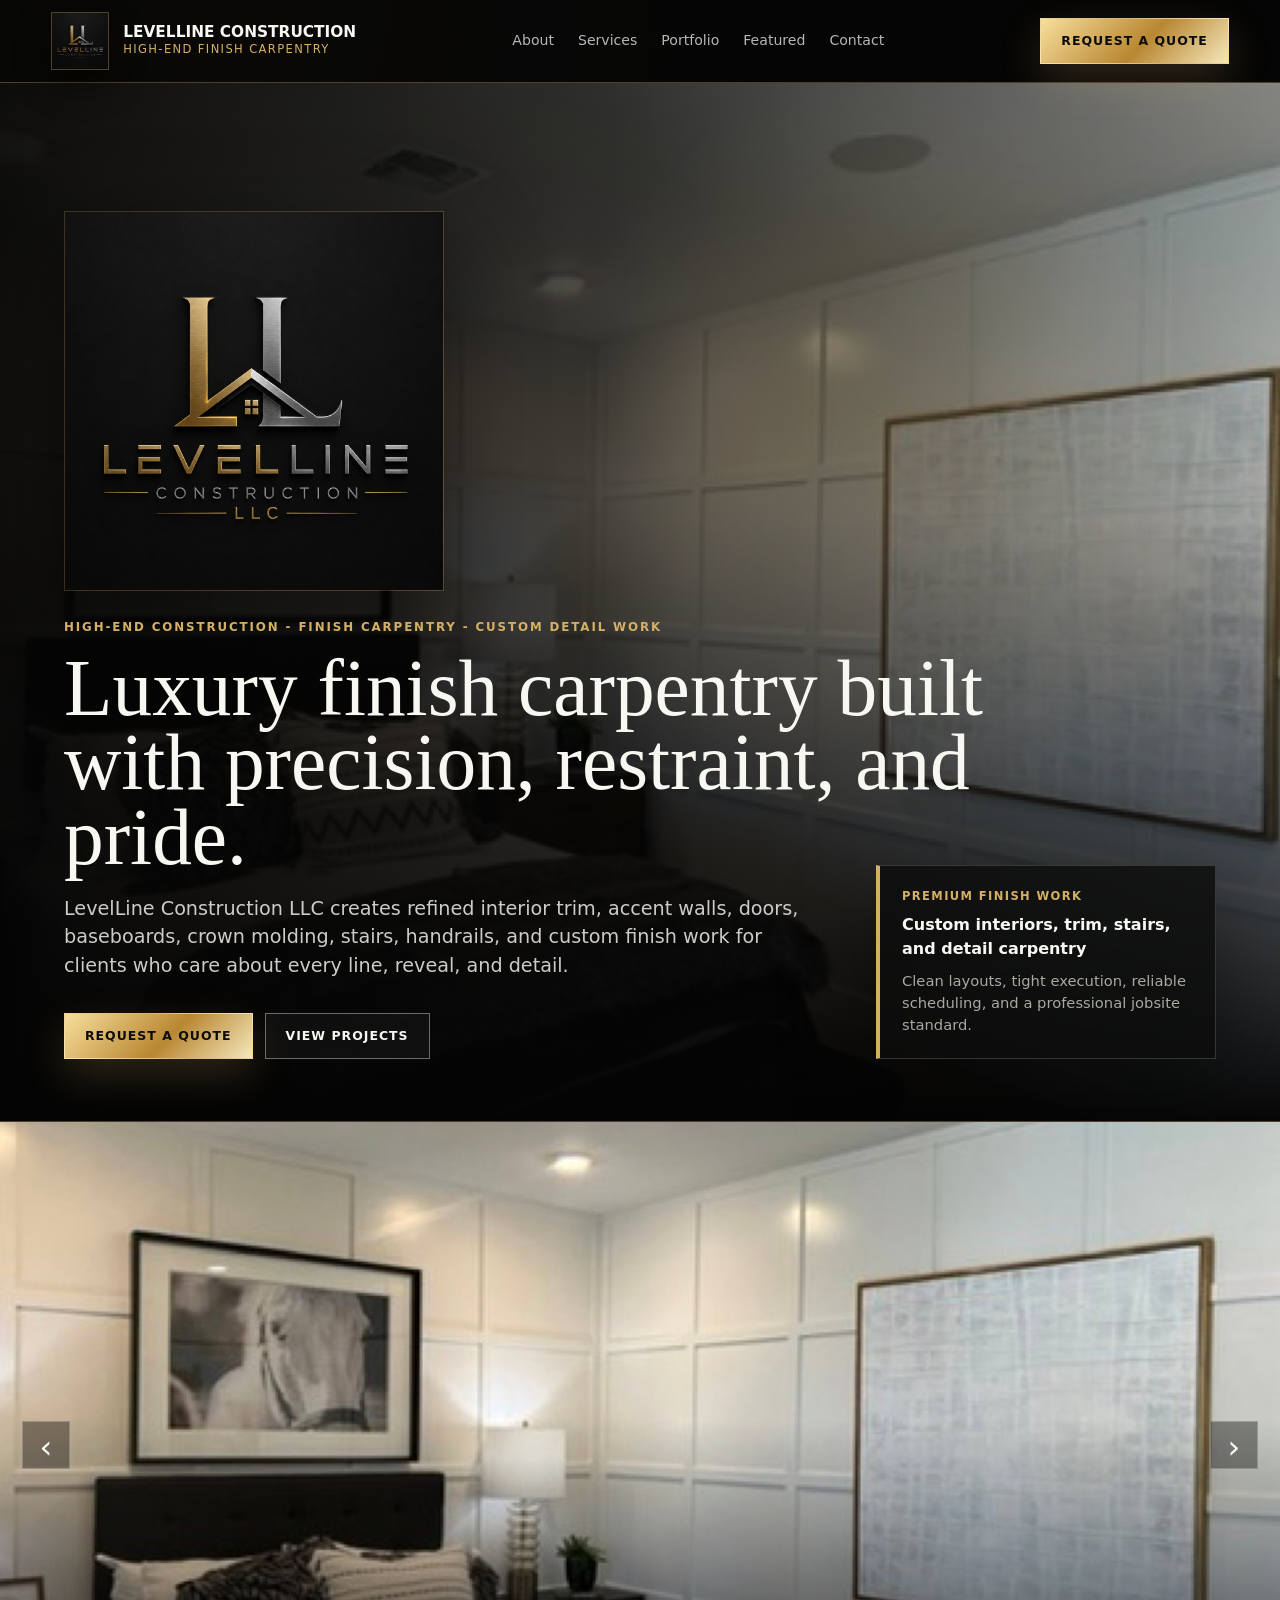
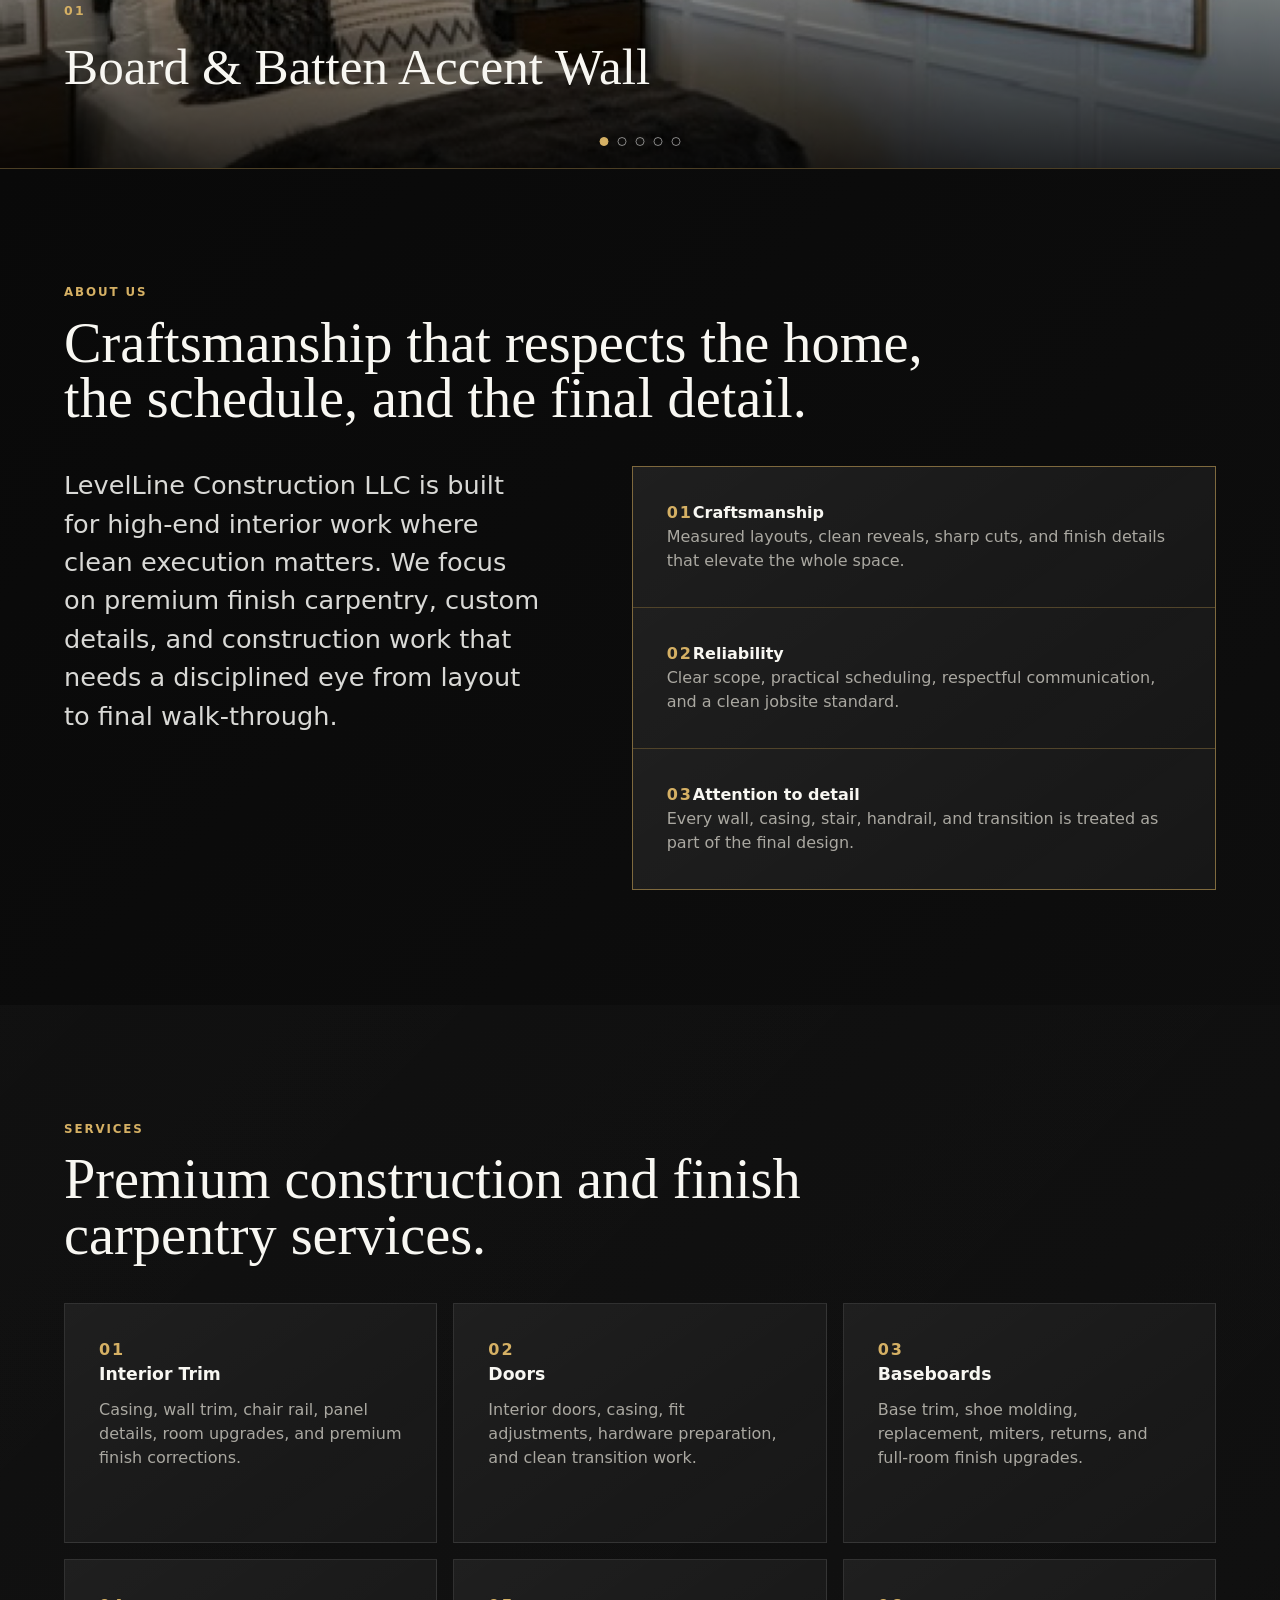
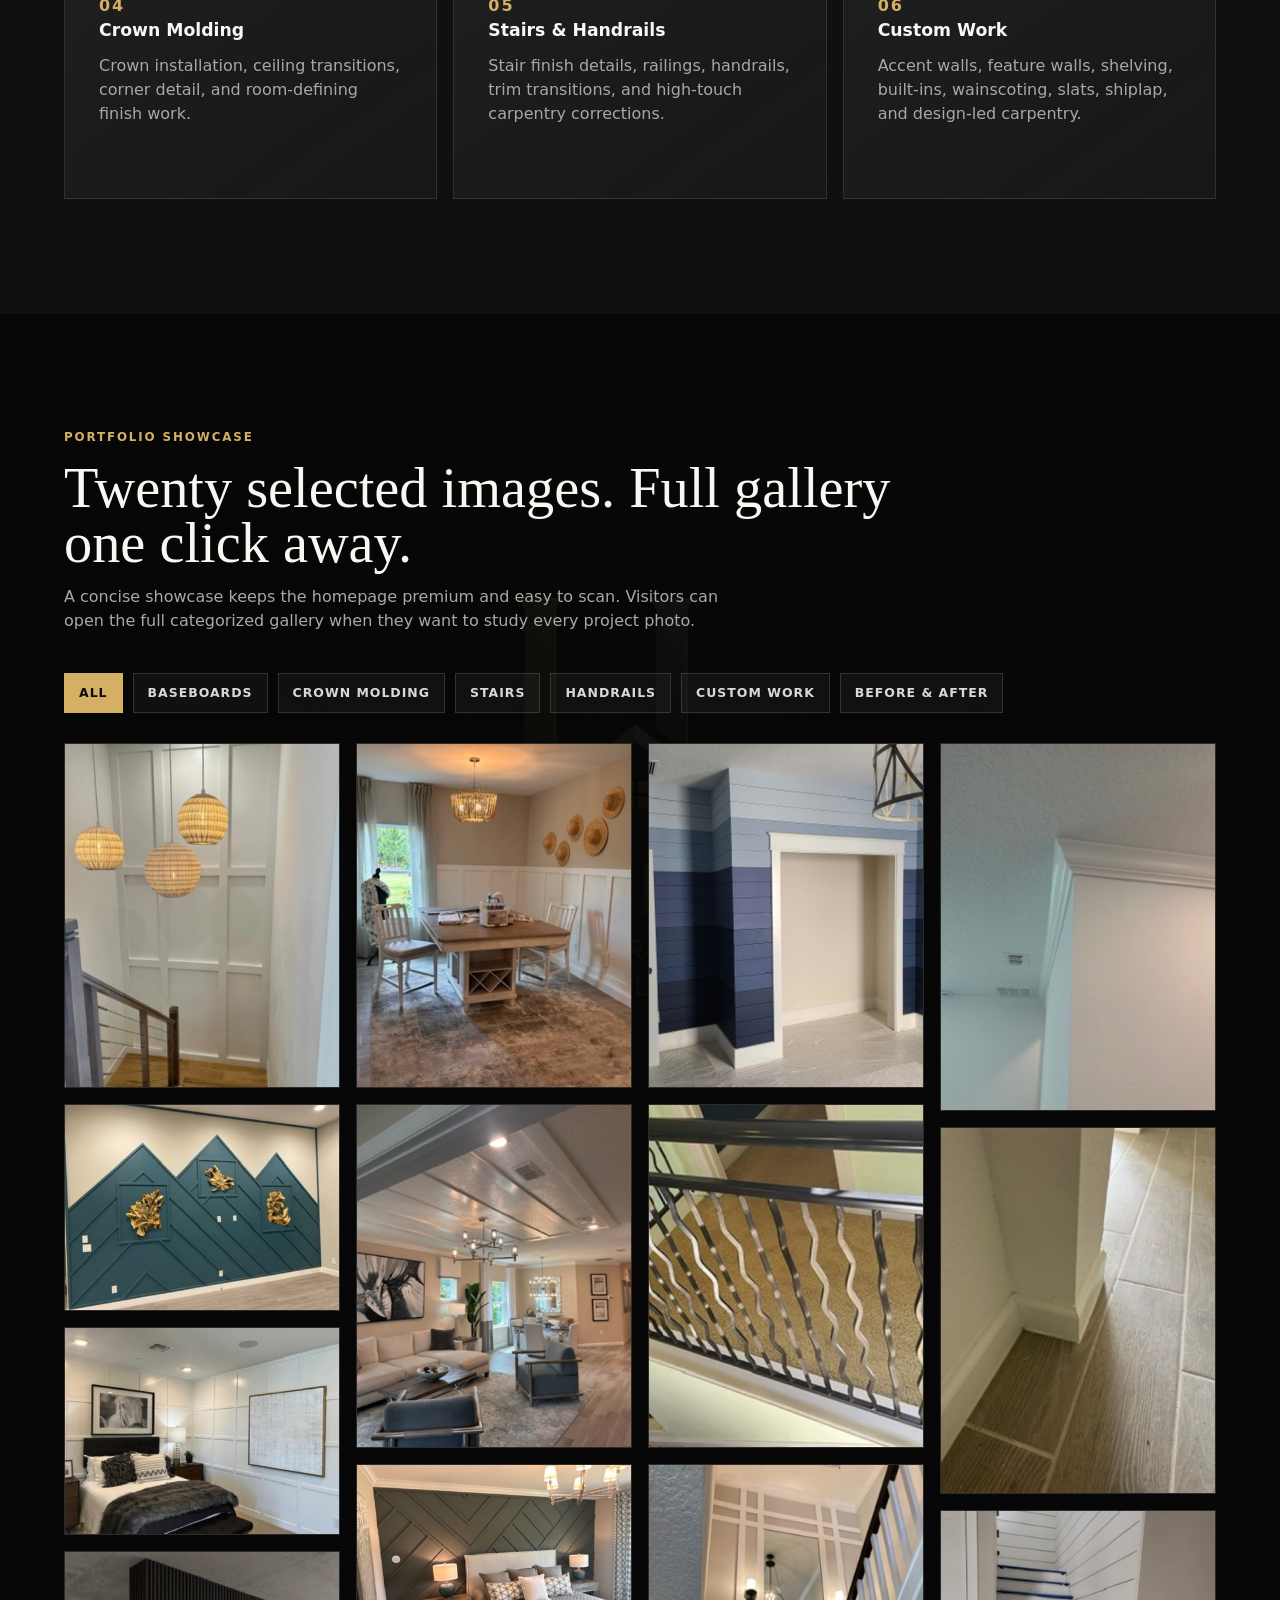
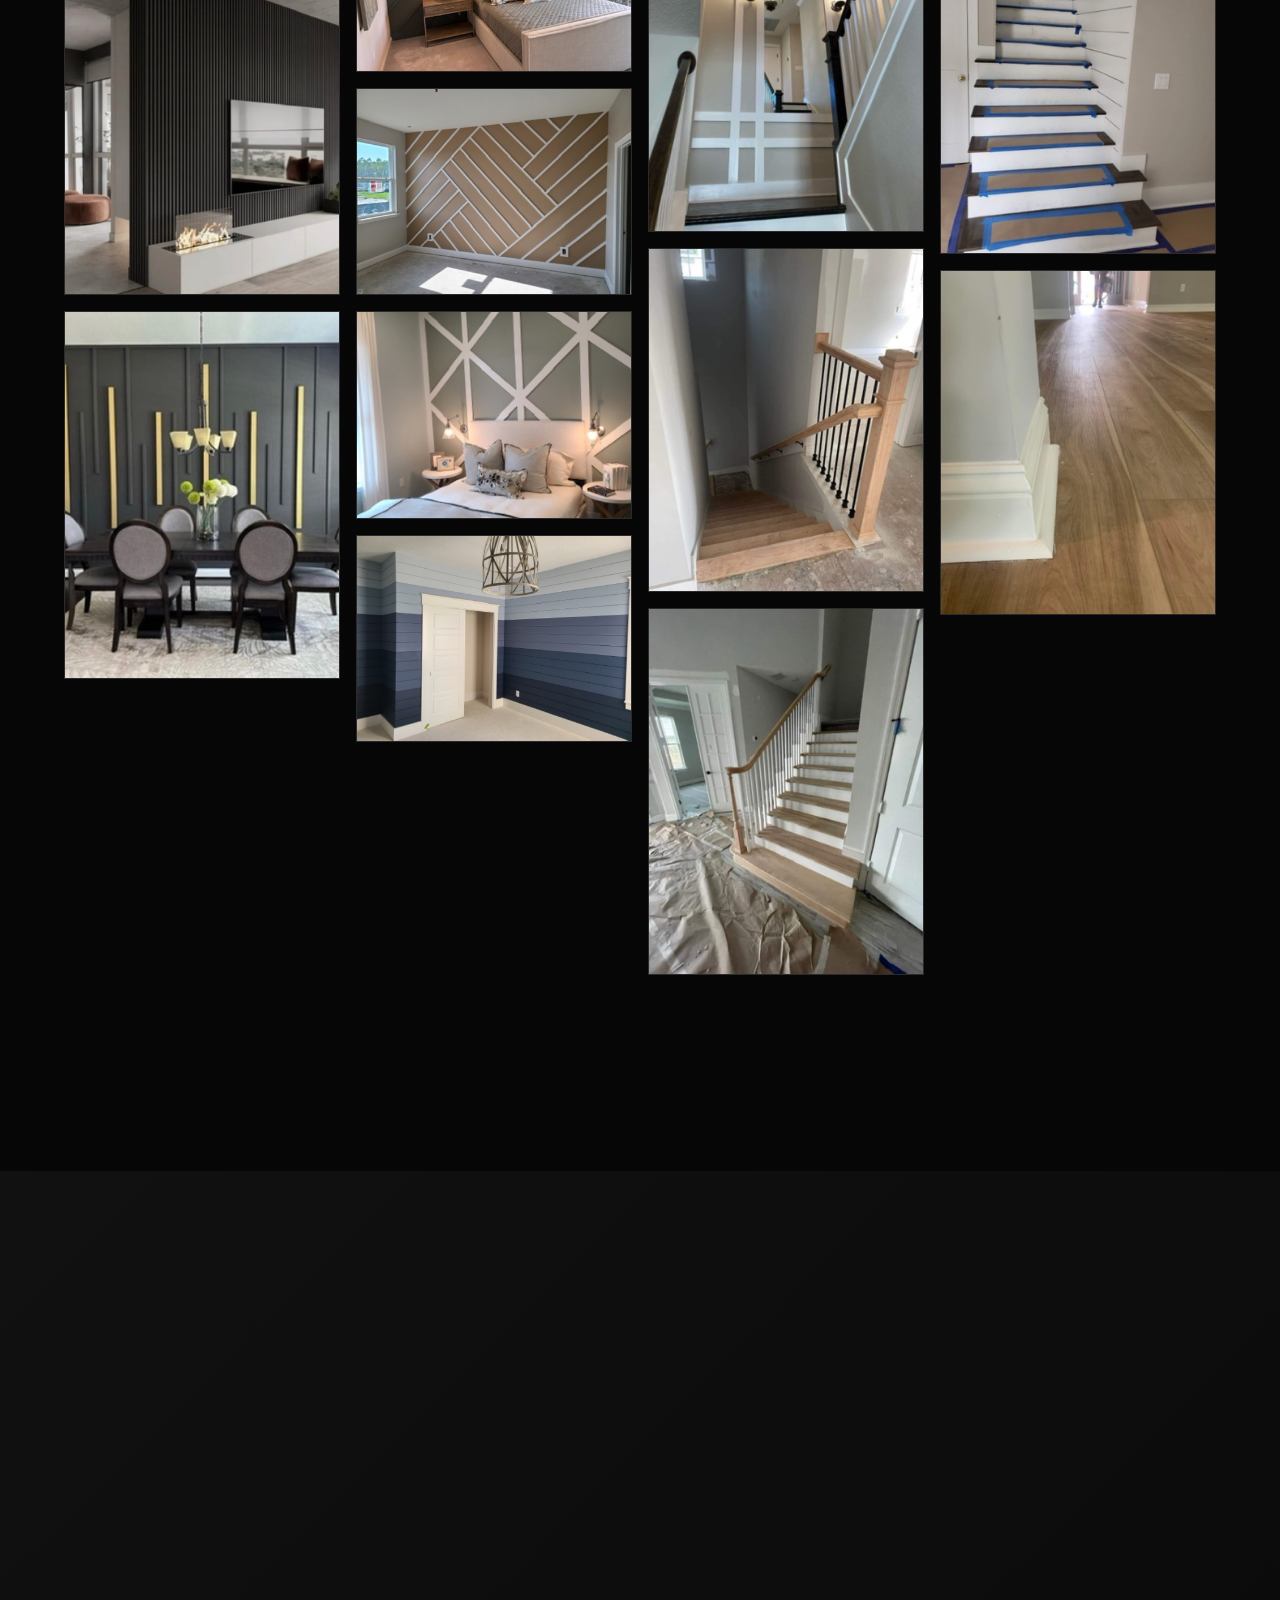
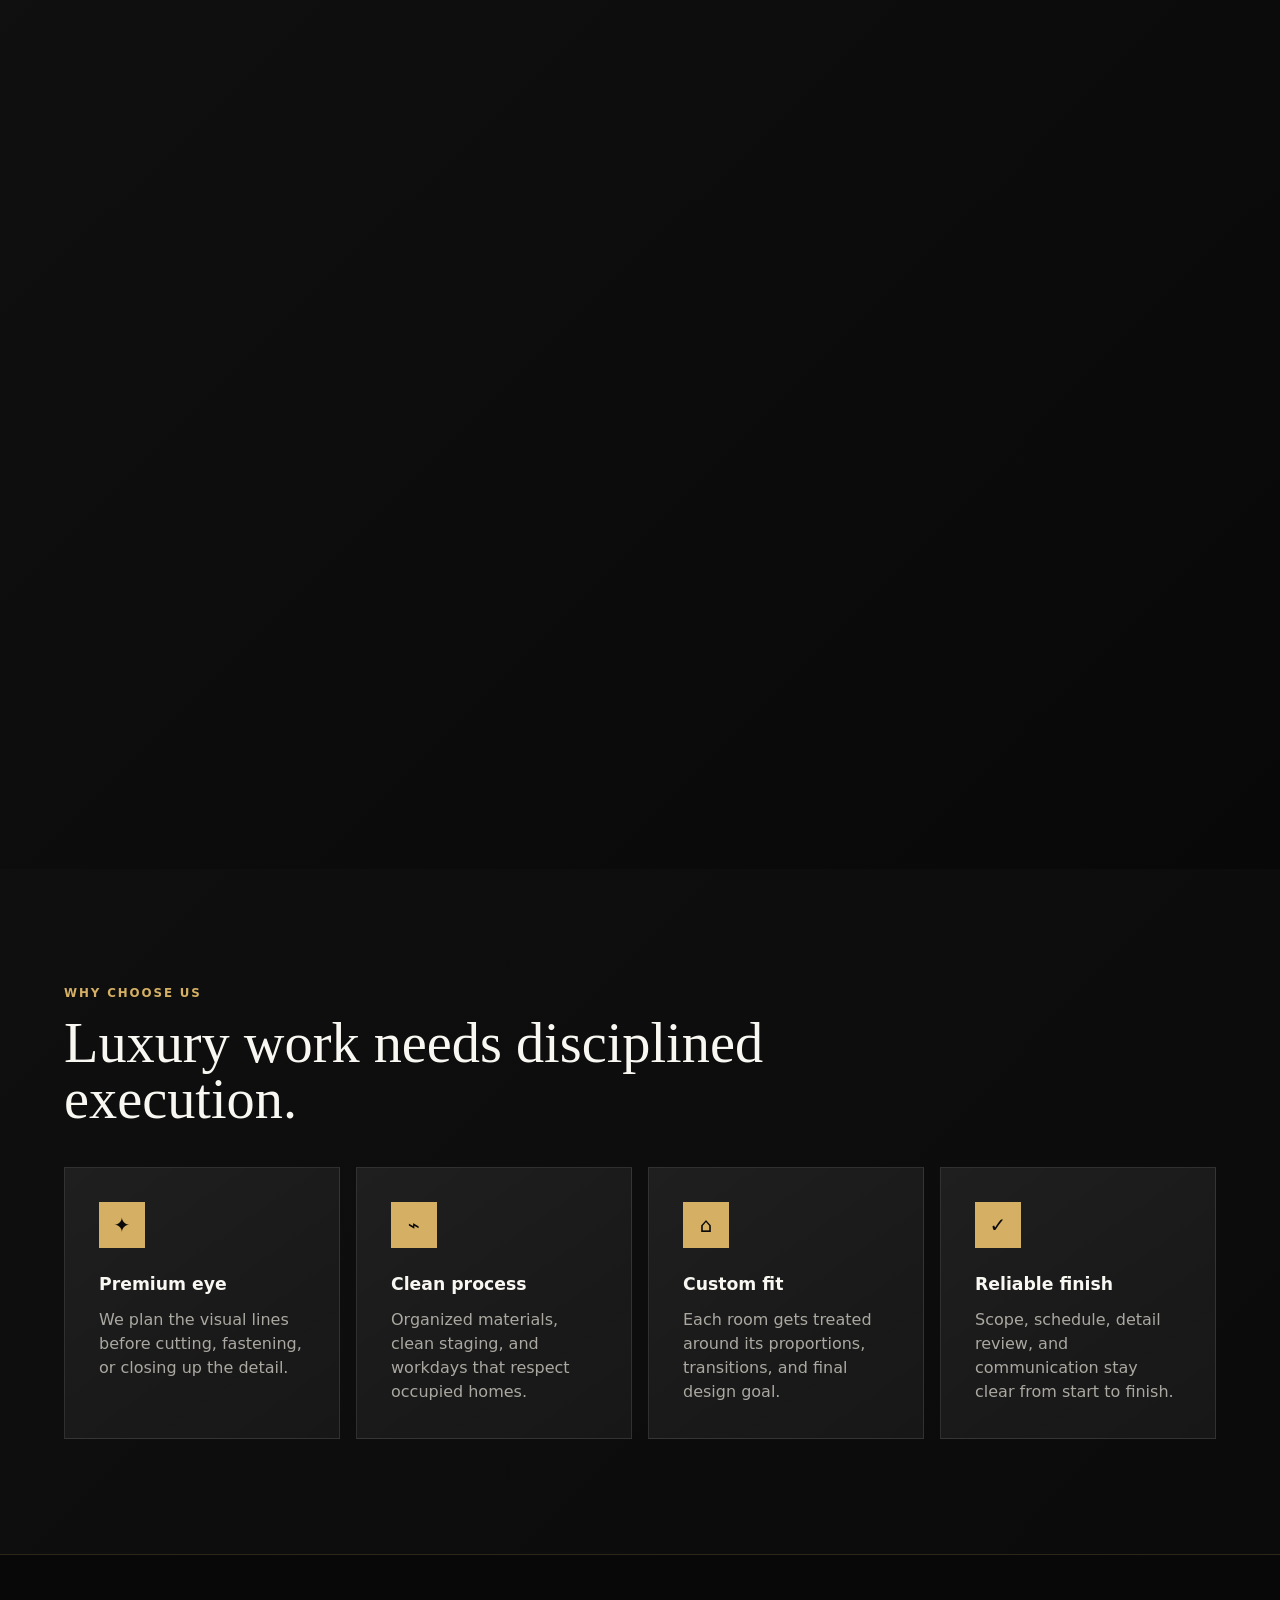
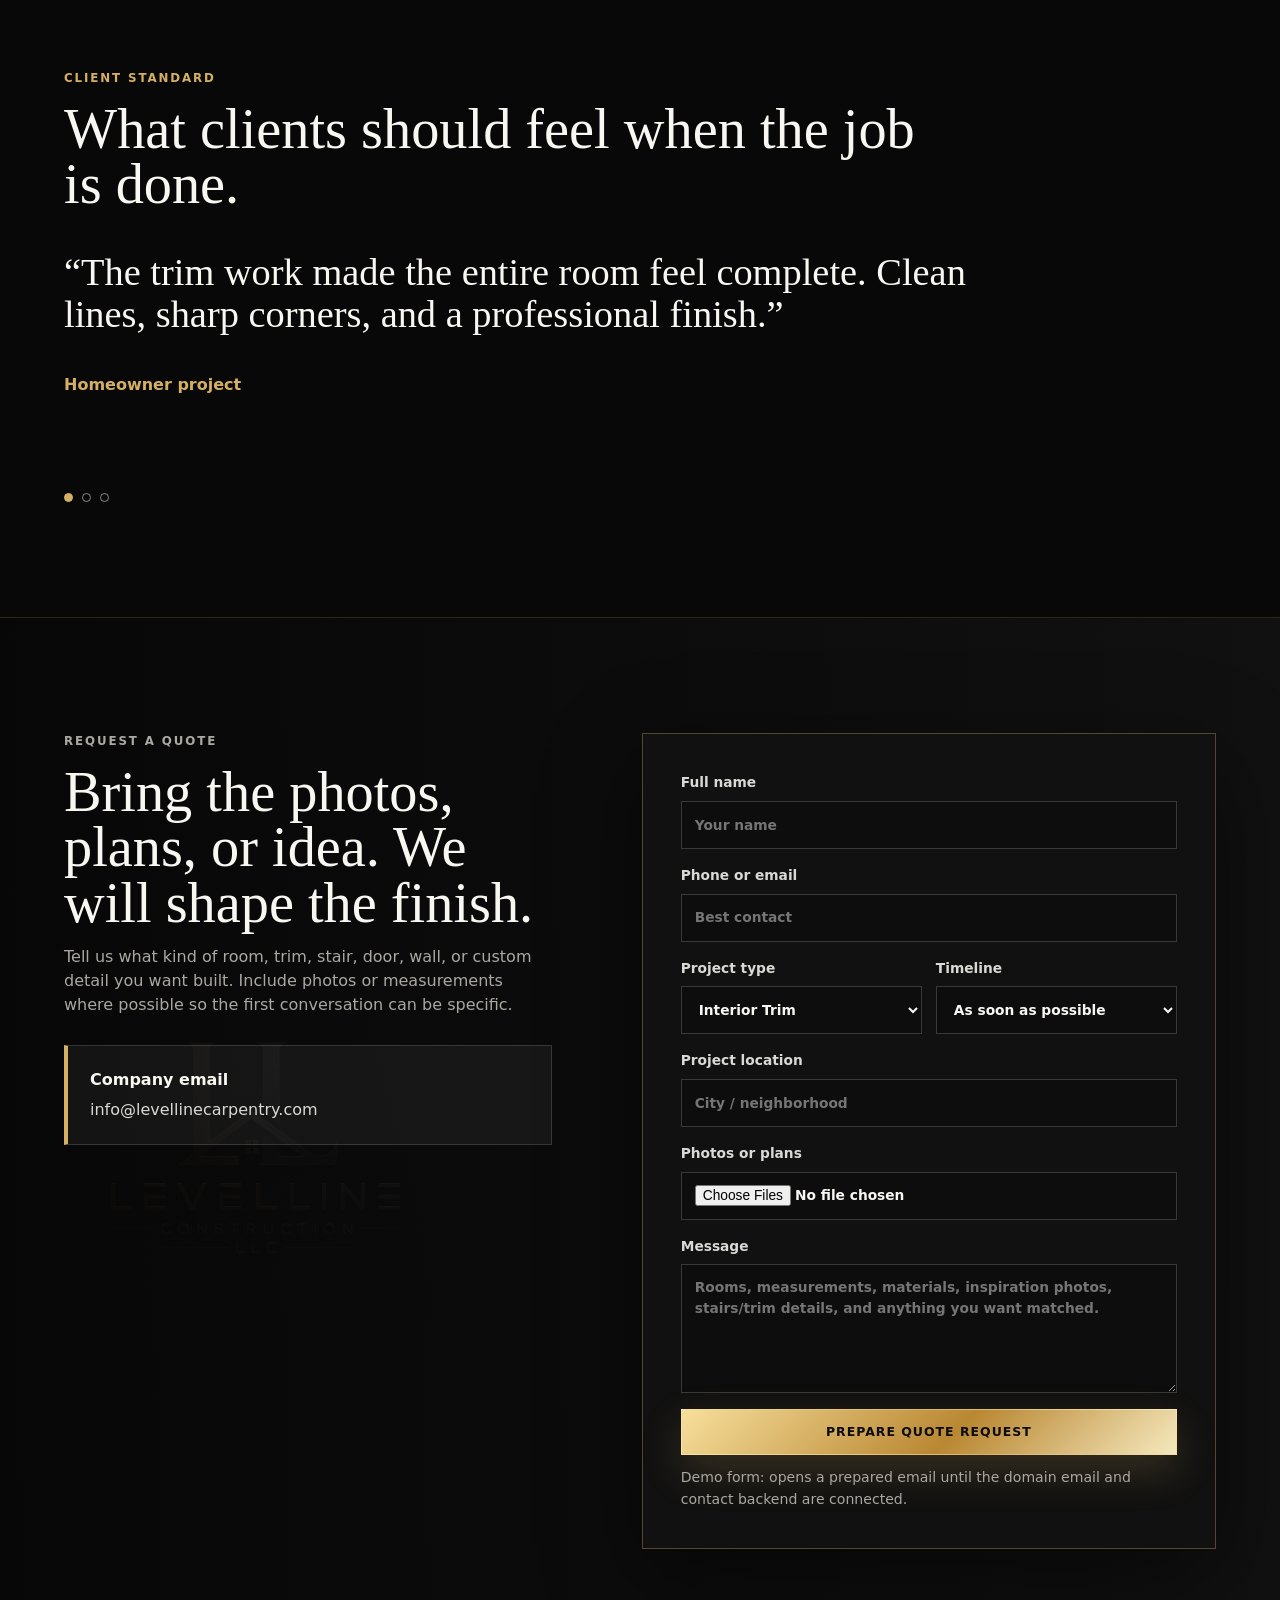
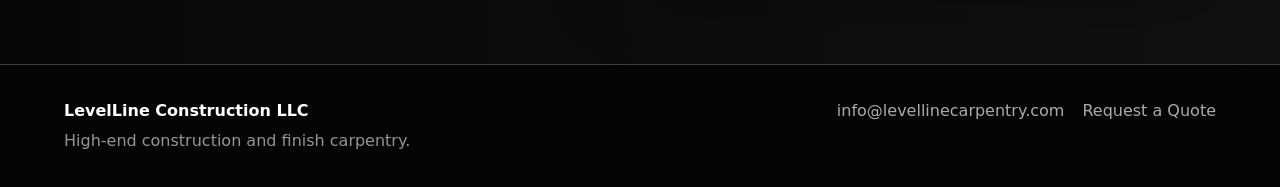
==== index.html @ f389f39f "Launch LevelLine Construction website" ====
<!doctype html>
<html lang="en">
  <head>
    <meta charset="utf-8">
    <meta name="viewport" content="width=device-width, initial-scale=1">
    <title>LevelLine Construction LLC | High-End Finish Carpentry</title>
    <meta name="description" content="LevelLine Construction LLC specializes in high-end construction, interior trim, finish carpentry, accent walls, doors, baseboards, crown molding, stairs, handrails, and custom finish work.">
    <meta property="og:title" content="LevelLine Construction LLC">
    <meta property="og:description" content="High-end construction and finish carpentry with craftsmanship, reliability, and refined detail.">
    <meta property="og:type" content="website">
    <meta property="og:image" content="./assets/level-line-logo.png">
    <meta name="twitter:card" content="summary_large_image">
    <script type="application/ld+json">
      {"@context":"https://schema.org","@type":"HomeAndConstructionBusiness","name":"LevelLine Construction LLC","description":"High-end construction and finish carpentry company specializing in interior trim, doors, baseboards, crown molding, stairs, handrails, custom work, and premium finish details.","email":"info@levellinecarpentry.com","areaServed":"Florida","priceRange":"$$$","url":"https://levellinecarpentry.com/"}
    </script>
    <link rel="icon" href="./favicon.svg" type="image/svg+xml">
    <link rel="stylesheet" href="./styles.css">
  </head>
  <body>
    <header class="site-header">
      <a class="brand" href="#top" aria-label="LevelLine Construction home">
        <img class="brand-logo" src="./assets/level-line-logo.png" alt="LevelLine Construction LLC logo">
        <span><strong>LevelLine Construction</strong><small>High-end finish carpentry</small></span>
      </a>
      <nav aria-label="Main navigation">
        <a href="#about">About</a>
        <a href="#services">Services</a>
        <a href="#portfolio">Portfolio</a>
        <a href="#featured">Featured</a>
        <a href="#contact">Contact</a>
      </nav>
      <a class="header-cta" href="#contact">Request a Quote</a>
    </header>

    <main id="top">
      <section class="hero premium-hero" aria-labelledby="hero-title">
        <div class="hero-media" role="img" aria-label="Luxury finish carpentry project"></div>
        <div class="hero-shade"></div>
        <div class="hero-content reveal">
          <img class="hero-logo" src="./assets/level-line-logo.png" alt="LevelLine Construction LLC">
          <p class="eyebrow">High-end construction - finish carpentry - custom detail work</p>
          <h1 id="hero-title">Luxury finish carpentry built with precision, restraint, and pride.</h1>
          <p class="hero-copy">LevelLine Construction LLC creates refined interior trim, accent walls, doors, baseboards, crown molding, stairs, handrails, and custom finish work for clients who care about every line, reveal, and detail.</p>
          <div class="hero-actions">
            <a class="button primary" href="#contact">Request a Quote</a>
            <a class="button ghost" href="#portfolio">View Projects</a>
          </div>
        </div>
        <aside class="availability-panel reveal">
          <span>Premium finish work</span>
          <strong>Custom interiors, trim, stairs, and detail carpentry</strong>
          <p>Clean layouts, tight execution, reliable scheduling, and a professional jobsite standard.</p>
        </aside>
      </section>

      <section class="slideshow-section" aria-label="Featured project slideshow">
        <div class="slideshow" id="project-slideshow">
          <button class="slide-arrow prev" type="button" aria-label="Previous project">‹</button>
          <div class="slide is-active"><img src="./assets/gallery/accent-wall-06.jpg" alt="Board and batten accent wall"><div><span>01</span><strong>Board & Batten Accent Wall</strong></div></div>
          <div class="slide"><img src="./assets/gallery/accent-wall-14.jpg" alt="Dark slat fireplace feature wall"><div><span>02</span><strong>Modern Slat Feature Wall</strong></div></div>
          <div class="slide"><img src="./assets/gallery/accent-wall-27.jpg" alt="Dark geometric bedroom accent wall"><div><span>03</span><strong>Geometric Bedroom Detail</strong></div></div>
          <div class="slide"><img src="./assets/gallery/accent-wall-46.jpg" alt="Blue shiplap accent wall"><div><span>04</span><strong>Shiplap Wall Finish</strong></div></div>
          <div class="slide"><img src="./assets/trim/trim-001.jpg" alt="Interior trim project"><div><span>05</span><strong>Interior Finish Carpentry</strong></div></div>
          <button class="slide-arrow next" type="button" aria-label="Next project">›</button>
          <div class="slide-dots" aria-label="Slideshow controls"></div>
        </div>
      </section>

      <section class="section about-section" id="about">
        <div class="section-heading reveal">
          <p class="eyebrow">About us</p>
          <h2>Craftsmanship that respects the home, the schedule, and the final detail.</h2>
        </div>
        <div class="about-grid">
          <p class="lead reveal">LevelLine Construction LLC is built for high-end interior work where clean execution matters. We focus on premium finish carpentry, custom details, and construction work that needs a disciplined eye from layout to final walk-through.</p>
          <div class="about-points reveal">
            <article><span>01</span><strong>Craftsmanship</strong><p>Measured layouts, clean reveals, sharp cuts, and finish details that elevate the whole space.</p></article>
            <article><span>02</span><strong>Reliability</strong><p>Clear scope, practical scheduling, respectful communication, and a clean jobsite standard.</p></article>
            <article><span>03</span><strong>Attention to detail</strong><p>Every wall, casing, stair, handrail, and transition is treated as part of the final design.</p></article>
          </div>
        </div>
      </section>

      <section class="section services" id="services">
        <div class="section-heading reveal">
          <p class="eyebrow">Services</p>
          <h2>Premium construction and finish carpentry services.</h2>
        </div>
        <div class="service-grid">
          <article class="service-card reveal"><span>01</span><h3>Interior Trim</h3><p>Casing, wall trim, chair rail, panel details, room upgrades, and premium finish corrections.</p></article>
          <article class="service-card reveal"><span>02</span><h3>Doors</h3><p>Interior doors, casing, fit adjustments, hardware preparation, and clean transition work.</p></article>
          <article class="service-card reveal"><span>03</span><h3>Baseboards</h3><p>Base trim, shoe molding, replacement, miters, returns, and full-room finish upgrades.</p></article>
          <article class="service-card reveal"><span>04</span><h3>Crown Molding</h3><p>Crown installation, ceiling transitions, corner detail, and room-defining finish work.</p></article>
          <article class="service-card reveal"><span>05</span><h3>Stairs & Handrails</h3><p>Stair finish details, railings, handrails, trim transitions, and high-touch carpentry corrections.</p></article>
          <article class="service-card reveal"><span>06</span><h3>Custom Work</h3><p>Accent walls, feature walls, shelving, built-ins, wainscoting, slats, shiplap, and design-led carpentry.</p></article>
        </div>
      </section>

      <section class="portfolio-section" id="portfolio">
        <div class="section-heading reveal">
          <p class="eyebrow">Portfolio showcase</p>
          <h2>Twenty selected images. Full gallery one click away.</h2>
          <p>A concise showcase keeps the homepage premium and easy to scan. Visitors can open the full categorized gallery when they want to study every project photo.</p>
        </div>
        <div class="portfolio-controls" id="portfolio-controls" aria-label="Portfolio categories"></div>
        <div class="masonry-grid showcase-grid" id="portfolio-grid" data-gallery-mode="showcase" aria-live="polite"></div>
        <div class="portfolio-actions reveal"><a class="button primary" href="./gallery.html">View Full Gallery</a></div>
      </section>

      <section class="section featured-section" id="featured">
        <div class="section-heading reveal">
          <p class="eyebrow">Featured projects</p>
          <h2>Selected work with the strongest visual impact.</h2>
        </div>
        <div class="featured-grid">
          <article class="featured-card large reveal"><img src="./assets/gallery/accent-wall-14.jpg" alt="Modern slat feature wall"><div><span>Featured 01</span><h3>Dark slat fireplace wall</h3><p>A modern feature wall with strong vertical rhythm and premium contrast.</p></div></article>
          <article class="featured-card reveal"><img src="./assets/gallery/accent-wall-06.jpg" alt="Board and batten bedroom wall"><div><span>Featured 02</span><h3>Board and batten bedroom</h3><p>Clean proportions and crisp trim lines for a refined interior finish.</p></div></article>
          <article class="featured-card reveal"><img src="./assets/gallery/accent-wall-27.jpg" alt="Dark geometric accent wall"><div><span>Featured 03</span><h3>Geometric accent wall</h3><p>A bold wall treatment with carefully balanced pattern and finish.</p></div></article>
        </div>
      </section>

      <section class="section why-section">
        <div class="section-heading reveal">
          <p class="eyebrow">Why choose us</p>
          <h2>Luxury work needs disciplined execution.</h2>
        </div>
        <div class="why-grid">
          <article class="reveal"><i>✦</i><h3>Premium eye</h3><p>We plan the visual lines before cutting, fastening, or closing up the detail.</p></article>
          <article class="reveal"><i>⌁</i><h3>Clean process</h3><p>Organized materials, clean staging, and workdays that respect occupied homes.</p></article>
          <article class="reveal"><i>⌂</i><h3>Custom fit</h3><p>Each room gets treated around its proportions, transitions, and final design goal.</p></article>
          <article class="reveal"><i>✓</i><h3>Reliable finish</h3><p>Scope, schedule, detail review, and communication stay clear from start to finish.</p></article>
        </div>
      </section>

      <section class="testimonials-section" aria-label="Testimonials">
        <div class="section-heading reveal">
          <p class="eyebrow">Client standard</p>
          <h2>What clients should feel when the job is done.</h2>
        </div>
        <div class="testimonial-slider" id="testimonial-slider">
          <article class="testimonial is-active"><p>“The trim work made the entire room feel complete. Clean lines, sharp corners, and a professional finish.”</p><strong>Homeowner project</strong></article>
          <article class="testimonial"><p>“Reliable communication and detail-focused work. The final result looked intentional, not rushed.”</p><strong>Interior finish project</strong></article>
          <article class="testimonial"><p>“The accent wall changed the space completely. The proportions and finish were exactly what we wanted.”</p><strong>Custom wall detail</strong></article>
          <div class="testimonial-dots" aria-label="Testimonial controls"></div>
        </div>
      </section>

      <section class="contact-section" id="contact">
        <div class="contact-copy reveal">
          <p class="eyebrow">Request a quote</p>
          <h2>Bring the photos, plans, or idea. We will shape the finish.</h2>
          <p>Tell us what kind of room, trim, stair, door, wall, or custom detail you want built. Include photos or measurements where possible so the first conversation can be specific.</p>
          <div class="contact-card"><strong>Company email</strong><span>info@levellinecarpentry.com</span></div>
        </div>
        <form class="estimate-form reveal" aria-label="LevelLine Construction quote request">
          <label>Full name<input name="name" placeholder="Your name" required></label>
          <label>Phone or email<input name="contact" placeholder="Best contact" required></label>
          <div class="form-row">
            <label>Project type<select name="projectType"><option>Interior Trim</option><option>Doors</option><option>Baseboards</option><option>Crown Molding</option><option>Stairs / Handrails</option><option>Custom Work</option><option>Before & After / Remodel</option></select></label>
            <label>Timeline<select name="timeline"><option>As soon as possible</option><option>This month</option><option>1-3 months</option><option>Planning phase</option></select></label>
          </div>
          <label>Project location<input name="location" placeholder="City / neighborhood"></label>
          <label>Photos or plans<input name="photos" type="file" accept="image/*,.pdf" multiple></label>
          <label>Message<textarea name="message" rows="5" placeholder="Rooms, measurements, materials, inspiration photos, stairs/trim details, and anything you want matched."></textarea></label>
          <button class="button primary full" type="submit">Prepare Quote Request</button>
          <p class="form-note">Demo form: opens a prepared email until the domain email and contact backend are connected.</p>
        </form>
      </section>
    </main>

    <div class="lightbox" id="lightbox" aria-hidden="true">
      <button class="lightbox-close" type="button" aria-label="Close preview">×</button>
      <img src="" alt="">
      <p></p>
    </div>

    <footer class="site-footer">
      <div><strong>LevelLine Construction LLC</strong><p>High-end construction and finish carpentry.</p></div>
      <div><a href="mailto:info@levellinecarpentry.com">info@levellinecarpentry.com</a><a href="#contact">Request a Quote</a></div>
    </footer>
    <script src="./script.js"></script>
  </body>
</html>
---- styles.css ----
:root {
  --black: #070707;
  --charcoal: #111;
  --charcoal-2: #171717;
  --panel: rgba(255,255,255,0.045);
  --panel-strong: rgba(255,255,255,0.075);
  --line: rgba(255,255,255,0.12);
  --gold: #d5b064;
  --gold-soft: rgba(213,176,100,0.18);
  --gold-line: rgba(213,176,100,0.34);
  --white: #f8f7f2;
  --silver: #d9d9d6;
  --muted: #aaa8a1;
  --shadow: 0 28px 90px rgba(0,0,0,0.48);
}

* { box-sizing: border-box; }
html { scroll-behavior: smooth; }
body {
  margin: 0;
  color: var(--white);
  background:
    radial-gradient(circle at 18% 0%, rgba(213,176,100,0.13), transparent 34rem),
    linear-gradient(135deg, #050505, #121212 52%, #070707);
  font-family: Inter, ui-sans-serif, system-ui, -apple-system, BlinkMacSystemFont, "Segoe UI", sans-serif;
  line-height: 1.5;
}
body.is-lightbox-open { overflow: hidden; }
a { color: inherit; text-decoration: none; }
img { display: block; width: 100%; height: 100%; object-fit: cover; }
button, input, select, textarea { font: inherit; }

.site-header {
  position: sticky;
  top: 0;
  z-index: 50;
  display: grid;
  grid-template-columns: auto 1fr auto;
  align-items: center;
  gap: 28px;
  padding: 12px clamp(18px, 4vw, 58px);
  background: rgba(6,6,6,0.82);
  border-bottom: 1px solid var(--gold-line);
  backdrop-filter: blur(18px);
}
.brand { display: inline-flex; align-items: center; gap: 14px; min-width: 0; }
.brand-logo {
  width: 58px;
  height: 58px;
  object-fit: contain;
  background: #080808;
  border: 1px solid var(--gold-line);
  box-shadow: 0 14px 34px rgba(0,0,0,0.42);
}
.brand strong, .brand small { display: block; }
.brand strong { font-size: .96rem; line-height: 1.1; text-transform: uppercase; }
.brand small { color: var(--gold); font-size: .72rem; letter-spacing: .12em; text-transform: uppercase; }
nav { display: flex; justify-content: center; gap: 24px; color: var(--silver); font-size: .88rem; }
nav a { opacity: .84; transition: color .25s ease, opacity .25s ease; }
nav a:hover { color: var(--gold); opacity: 1; }

.header-cta, .button {
  display: inline-flex;
  align-items: center;
  justify-content: center;
  min-height: 46px;
  padding: 0 20px;
  border: 1px solid transparent;
  cursor: pointer;
  font-size: .78rem;
  font-weight: 850;
  letter-spacing: .08em;
  text-transform: uppercase;
  transition: transform .25s ease, border-color .25s ease, background .25s ease, color .25s ease;
}
.header-cta, .button.primary {
  color: #0c0c0c;
  background: linear-gradient(135deg, #f7df9c, #b98732 55%, #f5e8bd);
  border-color: rgba(255,232,177,.46);
  box-shadow: 0 16px 42px rgba(213,176,100,.2);
}
.button.ghost {
  color: var(--white);
  border-color: rgba(255,255,255,.38);
  background: rgba(255,255,255,.04);
}
.header-cta:hover, .button:hover { transform: translateY(-2px); }
.button.full { width: 100%; }

.hero {
  position: relative;
  min-height: calc(100vh - 83px);
  display: grid;
  align-items: end;
  padding: clamp(84px, 10vw, 132px) clamp(20px, 5vw, 72px) clamp(34px, 5vw, 62px);
  overflow: hidden;
}
.hero-media, .hero-shade { position: absolute; inset: 0; }
.hero-media {
  background:
    linear-gradient(90deg, rgba(4,4,4,.95), rgba(4,4,4,.7) 48%, rgba(4,4,4,.2)),
    url("./assets/gallery/accent-wall-06.jpg") center / cover;
  transform: scale(1.025);
  animation: heroDrift 18s ease-in-out infinite alternate;
}
.hero-shade {
  background:
    radial-gradient(circle at 72% 35%, rgba(213,176,100,.16), transparent 24rem),
    linear-gradient(0deg, rgba(4,4,4,.98), transparent 58%);
}
@keyframes heroDrift { from { transform: scale(1.025) translateX(0); } to { transform: scale(1.075) translateX(-1.4%); } }
.hero-content { position: relative; z-index: 2; max-width: 920px; }
.hero-logo {
  width: min(380px, 84vw);
  height: auto;
  margin: 0 0 28px;
  object-fit: contain;
  border: 1px solid rgba(213,176,100,.22);
  box-shadow: var(--shadow);
}
.eyebrow {
  margin: 0 0 14px;
  color: var(--gold);
  font-size: .74rem;
  font-weight: 900;
  letter-spacing: .16em;
  text-transform: uppercase;
}
h1, h2, h3, p { margin-top: 0; }
h1 {
  max-width: 940px;
  margin-bottom: 20px;
  font-family: Georgia, "Times New Roman", serif;
  font-size: clamp(2.8rem, 6.2vw, 6.8rem);
  font-weight: 500;
  line-height: .94;
  letter-spacing: 0;
}
.hero-copy {
  max-width: 740px;
  color: rgba(248,247,242,.82);
  font-size: clamp(1.05rem, 1.5vw, 1.28rem);
}
.hero-actions { display: flex; flex-wrap: wrap; gap: 12px; margin-top: 32px; }
.availability-panel {
  position: absolute;
  right: clamp(20px, 5vw, 72px);
  bottom: clamp(34px, 5vw, 62px);
  z-index: 3;
  width: min(340px, calc(100% - 40px));
  padding: 22px;
  background: rgba(13,13,13,.84);
  border: 1px solid rgba(255,255,255,.16);
  border-left: 4px solid var(--gold);
  box-shadow: var(--shadow);
  backdrop-filter: blur(14px);
}
.availability-panel span { display: block; color: var(--gold); font-size: .72rem; font-weight: 900; letter-spacing: .12em; text-transform: uppercase; }
.availability-panel strong { display: block; margin: 7px 0 9px; }
.availability-panel p { margin: 0; color: var(--muted); font-size: .92rem; }

.slideshow-section { padding: 0; background: #050505; }
.slideshow {
  position: relative;
  height: min(72vh, 760px);
  min-height: 460px;
  overflow: hidden;
  border-top: 1px solid var(--gold-line);
  border-bottom: 1px solid var(--gold-line);
}
.slide {
  position: absolute;
  inset: 0;
  opacity: 0;
  transition: opacity 1s ease;
}
.slide.is-active { opacity: 1; z-index: 1; }
.slide::after {
  content: "";
  position: absolute;
  inset: 0;
  background: linear-gradient(0deg, rgba(0,0,0,.82), transparent 54%);
}
.slide div {
  position: absolute;
  left: clamp(20px, 5vw, 72px);
  bottom: clamp(28px, 5vw, 62px);
  z-index: 2;
}
.slide span { display: block; color: var(--gold); font-size: .78rem; letter-spacing: .18em; font-weight: 900; }
.slide strong { display: block; margin-top: 8px; font-family: Georgia, "Times New Roman", serif; font-size: clamp(2rem, 4vw, 4.2rem); font-weight: 500; }
.slide-arrow {
  position: absolute;
  top: 50%;
  z-index: 5;
  width: 48px;
  height: 48px;
  border: 1px solid rgba(255,255,255,.24);
  color: var(--white);
  background: rgba(0,0,0,.38);
  transform: translateY(-50%);
  cursor: pointer;
  font-size: 2rem;
}
.slide-arrow.prev { left: 22px; }
.slide-arrow.next { right: 22px; }
.slide-dots, .testimonial-dots {
  position: absolute;
  z-index: 6;
  left: 50%;
  bottom: 22px;
  display: flex;
  gap: 9px;
  transform: translateX(-50%);
}
.slide-dots button, .testimonial-dots button {
  width: 9px;
  height: 9px;
  padding: 0;
  border: 1px solid rgba(255,255,255,.5);
  border-radius: 999px;
  background: transparent;
  cursor: pointer;
}
.slide-dots button.is-active, .testimonial-dots button.is-active { background: var(--gold); border-color: var(--gold); }

.section, .portfolio-section, .contact-section, .testimonials-section {
  padding: clamp(78px, 9vw, 132px) clamp(20px, 5vw, 72px);
}
.section-heading { max-width: 860px; margin-bottom: 40px; }
.section-heading p:not(.eyebrow) { color: var(--muted); max-width: 680px; }
h2 {
  margin-bottom: 14px;
  font-family: Georgia, "Times New Roman", serif;
  font-size: clamp(2.25rem, 4.4vw, 5rem);
  font-weight: 500;
  line-height: .98;
  letter-spacing: 0;
}
h3 { margin-bottom: 10px; font-size: 1.08rem; }
.lead { color: var(--silver); font-size: clamp(1.2rem, 2vw, 1.6rem); max-width: 760px; }

.about-grid {
  display: grid;
  grid-template-columns: .9fr 1.1fr;
  gap: clamp(36px, 7vw, 96px);
  align-items: start;
}
.about-points { display: grid; gap: 1px; background: var(--gold-line); border: 1px solid var(--gold-line); }
.about-points article, .service-card, .why-grid article {
  padding: clamp(24px, 3vw, 34px);
  background: linear-gradient(145deg, rgba(255,255,255,.055), rgba(255,255,255,.018)), #121212;
}
.about-points span, .service-card span { color: var(--gold); font-weight: 900; letter-spacing: .12em; }
.about-points p, .service-card p, .why-grid p { color: var(--muted); margin-bottom: 0; }

.services { background: linear-gradient(135deg, rgba(255,255,255,.025), transparent); }
.service-grid {
  display: grid;
  grid-template-columns: repeat(3, minmax(0, 1fr));
  gap: 16px;
}
.service-card {
  min-height: 240px;
  border: 1px solid rgba(255,255,255,.1);
  transition: transform .35s ease, border-color .35s ease, background .35s ease;
}
.service-card:hover {
  transform: translateY(-8px);
  border-color: var(--gold-line);
  background: linear-gradient(145deg, rgba(213,176,100,.11), rgba(255,255,255,.025)), #141414;
}

.portfolio-section {
  background:
    linear-gradient(rgba(6,6,6,.94), rgba(6,6,6,.98)),
    url("./assets/level-line-logo.png") center 130px / min(680px, 82vw) no-repeat;
}
.portfolio-controls {
  display: flex;
  flex-wrap: wrap;
  gap: 10px;
  margin-bottom: 30px;
}

.portfolio-actions {
  display: flex;
  justify-content: center;
  margin-top: 34px;
}
.portfolio-controls button {
  min-height: 40px;
  padding: 0 14px;
  color: var(--silver);
  border: 1px solid rgba(255,255,255,.14);
  background: rgba(255,255,255,.04);
  cursor: pointer;
  font-size: .78rem;
  font-weight: 800;
  letter-spacing: .08em;
  text-transform: uppercase;
  transition: color .25s ease, border-color .25s ease, background .25s ease;
}
.portfolio-controls button.is-active, .portfolio-controls button:hover {
  color: #0b0b0b;
  border-color: var(--gold);
  background: var(--gold);
}
.masonry-grid {
  columns: 4 260px;
  column-gap: 16px;
}
.portfolio-item {
  break-inside: avoid;
  position: relative;
  display: block;
  width: 100%;
  padding: 0;
  margin: 0 0 16px;
  overflow: hidden;
  border: 1px solid rgba(255,255,255,.11);
  background: #111;
  color: var(--white);
  cursor: pointer;
  text-align: left;
  opacity: 0;
  transform: translateY(18px);
  animation: tileIn .55s ease forwards;
}
@keyframes tileIn { to { opacity: 1; transform: translateY(0); } }
.portfolio-item img {
  height: auto;
  aspect-ratio: var(--ratio, 4 / 5);
  transition: transform .55s ease, filter .55s ease;
}
.portfolio-item:hover img { transform: scale(1.045); filter: brightness(.78); }
.portfolio-caption {
  position: absolute;
  inset: auto 0 0;
  padding: 36px 16px 14px;
  background: linear-gradient(0deg, rgba(0,0,0,.86), transparent);
  transform: translateY(8px);
  opacity: 0;
  transition: transform .35s ease, opacity .35s ease;
}
.portfolio-item:hover .portfolio-caption { transform: translateY(0); opacity: 1; }
.portfolio-caption span { display: block; color: var(--gold); font-size: .72rem; font-weight: 900; letter-spacing: .12em; text-transform: uppercase; }
.portfolio-caption strong { display: block; margin-top: 4px; }

.featured-section { background: linear-gradient(135deg, #111, #080808); }
.featured-grid {
  display: grid;
  grid-template-columns: 1.15fr .85fr;
  grid-auto-rows: minmax(300px, 34vw);
  gap: 16px;
}
.featured-card {
  position: relative;
  overflow: hidden;
  border: 1px solid rgba(255,255,255,.12);
  background: #111;
}
.featured-card.large { grid-row: span 2; }
.featured-card::after { content: ""; position: absolute; inset: 0; background: linear-gradient(0deg, rgba(0,0,0,.82), transparent 55%); }
.featured-card div { position: absolute; z-index: 2; left: 22px; right: 22px; bottom: 20px; }
.featured-card span { color: var(--gold); font-size: .72rem; font-weight: 900; letter-spacing: .12em; text-transform: uppercase; }
.featured-card h3 { margin: 8px 0; font-family: Georgia, "Times New Roman", serif; font-size: clamp(1.6rem, 3vw, 3rem); font-weight: 500; }
.featured-card p { color: var(--muted); margin: 0; max-width: 520px; }

.why-grid {
  display: grid;
  grid-template-columns: repeat(4, minmax(0,1fr));
  gap: 16px;
}
.why-grid article {
  min-height: 230px;
  border: 1px solid rgba(255,255,255,.1);
}
.why-grid i {
  display: grid;
  width: 46px;
  height: 46px;
  margin-bottom: 24px;
  place-items: center;
  color: #0a0a0a;
  background: var(--gold);
  font-style: normal;
  font-size: 1.25rem;
}

.testimonials-section {
  position: relative;
  background: #080808;
  border-top: 1px solid rgba(213,176,100,.18);
  border-bottom: 1px solid rgba(213,176,100,.18);
}
.testimonial-slider {
  position: relative;
  min-height: 250px;
  max-width: 920px;
}
.testimonial {
  position: absolute;
  inset: 0;
  opacity: 0;
  transition: opacity .7s ease, transform .7s ease;
  transform: translateY(10px);
}
.testimonial.is-active { opacity: 1; transform: translateY(0); }
.testimonial p {
  color: var(--white);
  font-family: Georgia, "Times New Roman", serif;
  font-size: clamp(1.7rem, 3vw, 3.4rem);
  line-height: 1.08;
}
.testimonial strong { color: var(--gold); }
.testimonial-dots { left: 0; bottom: 0; transform: none; }

.contact-section {
  display: grid;
  grid-template-columns: .85fr 1fr;
  gap: clamp(34px, 7vw, 96px);
  align-items: start;
  background:
    linear-gradient(90deg, rgba(7,7,7,.97), rgba(17,17,17,.94)),
    url("./assets/level-line-logo.png") left 8% center / 360px auto no-repeat;
}

.gallery-hero {
  min-height: 52vh;
  display: grid;
  align-items: end;
  padding: clamp(90px, 12vw, 150px) clamp(20px, 5vw, 72px) clamp(48px, 7vw, 88px);
  background:
    linear-gradient(90deg, rgba(5,5,5,.96), rgba(5,5,5,.72)),
    url("./assets/gallery/accent-wall-14.jpg") center / cover;
  border-bottom: 1px solid var(--gold-line);
}

.gallery-hero .section-heading {
  margin-bottom: 0;
}

.gallery-hero h1 {
  max-width: 980px;
  margin-bottom: 18px;
  font-size: clamp(2.7rem, 5.4vw, 6rem);
}

.gallery-hero p:not(.eyebrow) {
  color: rgba(248,247,242,.78);
}

.full-gallery-section {
  padding-top: clamp(42px, 6vw, 72px);
}
.contact-copy { position: sticky; top: 112px; }
.contact-copy p { color: var(--muted); }
.contact-card {
  margin-top: 28px;
  padding: 22px;
  border: 1px solid rgba(255,255,255,.14);
  border-left: 4px solid var(--gold);
  background: rgba(255,255,255,.05);
}
.contact-card strong, .contact-card span { display: block; }
.contact-card span { margin-top: 6px; color: var(--silver); }
.estimate-form {
  display: grid;
  gap: 16px;
  padding: clamp(24px, 4vw, 38px);
  color: var(--white);
  background: rgba(18,18,18,.96);
  border: 1px solid var(--gold-line);
  box-shadow: var(--shadow);
}
.form-row { display: grid; grid-template-columns: repeat(2, minmax(0,1fr)); gap: 14px; }
label { display: grid; gap: 8px; color: var(--silver); font-size: .86rem; font-weight: 780; }
input, select, textarea {
  width: 100%;
  min-height: 48px;
  padding: 12px 13px;
  color: var(--white);
  border: 1px solid rgba(255,255,255,.18);
  background: #0d0d0d;
}
input:focus, select:focus, textarea:focus { outline: 2px solid rgba(213,176,100,.5); border-color: var(--gold); }
textarea { resize: vertical; }
.form-note { margin: -4px 0 0; color: var(--muted); font-size: .88rem; }

.lightbox {
  position: fixed;
  inset: 0;
  z-index: 200;
  display: none;
  place-items: center;
  padding: 28px;
  background: rgba(0,0,0,.92);
}
.lightbox.is-open { display: grid; }
.lightbox img {
  width: auto;
  max-width: min(1180px, 92vw);
  height: auto;
  max-height: 82vh;
  object-fit: contain;
  border: 1px solid var(--gold-line);
  box-shadow: var(--shadow);
}
.lightbox p {
  margin: 14px 0 0;
  color: var(--silver);
  text-align: center;
}
.lightbox-close {
  position: fixed;
  top: 18px;
  right: 20px;
  width: 46px;
  height: 46px;
  color: var(--white);
  border: 1px solid rgba(255,255,255,.22);
  background: rgba(0,0,0,.45);
  cursor: pointer;
  font-size: 2rem;
}

.site-footer {
  display: flex;
  justify-content: space-between;
  gap: 24px;
  padding: 34px clamp(20px, 5vw, 72px);
  color: #fff;
  background: #050505;
  border-top: 1px solid var(--gold-line);
}
.site-footer p { margin: 6px 0 0; color: rgba(216,216,216,.68); }
.site-footer div:last-child { display: flex; flex-wrap: wrap; justify-content: flex-end; gap: 18px; color: rgba(216,216,216,.78); }
.site-footer a:hover { color: var(--gold); }

.reveal { opacity: 0; transform: translateY(22px); transition: opacity .75s ease, transform .75s ease; }
.reveal.is-visible { opacity: 1; transform: translateY(0); }

@media (max-width: 1100px) {
  nav { display: none; }
  .site-header { grid-template-columns: 1fr auto; }
  .availability-panel { position: relative; right: auto; bottom: auto; margin-top: 36px; }
  .about-grid, .contact-section { grid-template-columns: 1fr; }
  .contact-copy { position: static; }
  .service-grid, .why-grid { grid-template-columns: repeat(2, minmax(0,1fr)); }
}

@media (max-width: 760px) {
  .site-header { padding: 10px 16px; }
  .brand-logo { width: 48px; height: 48px; }
  .brand small, .header-cta { display: none; }
  .hero { min-height: 830px; padding: 74px 18px 22px; }
  .hero-logo { width: min(310px, 90vw); }
  h1 { font-size: clamp(2.45rem, 13vw, 4.2rem); }
  .slideshow { height: 540px; min-height: 540px; }
  .slide-arrow { width: 40px; height: 40px; font-size: 1.5rem; }
  .slide-arrow.prev { left: 12px; }
  .slide-arrow.next { right: 12px; }
  .section, .portfolio-section, .contact-section, .testimonials-section { padding: 66px 18px; }
  .service-grid, .why-grid, .form-row, .featured-grid { grid-template-columns: 1fr; }
  .featured-card.large { grid-row: span 1; }
  .featured-grid { grid-auto-rows: 360px; }
  .masonry-grid { columns: 1; }
  .portfolio-controls { gap: 8px; }
  .portfolio-controls button { font-size: .7rem; padding: 0 10px; }
  .site-footer { flex-direction: column; }
  .site-footer div:last-child { justify-content: flex-start; }
}

@media (prefers-reduced-motion: reduce) {
  *, *::before, *::after { animation-duration: .01ms !important; animation-iteration-count: 1 !important; scroll-behavior: auto !important; transition-duration: .01ms !important; }
}
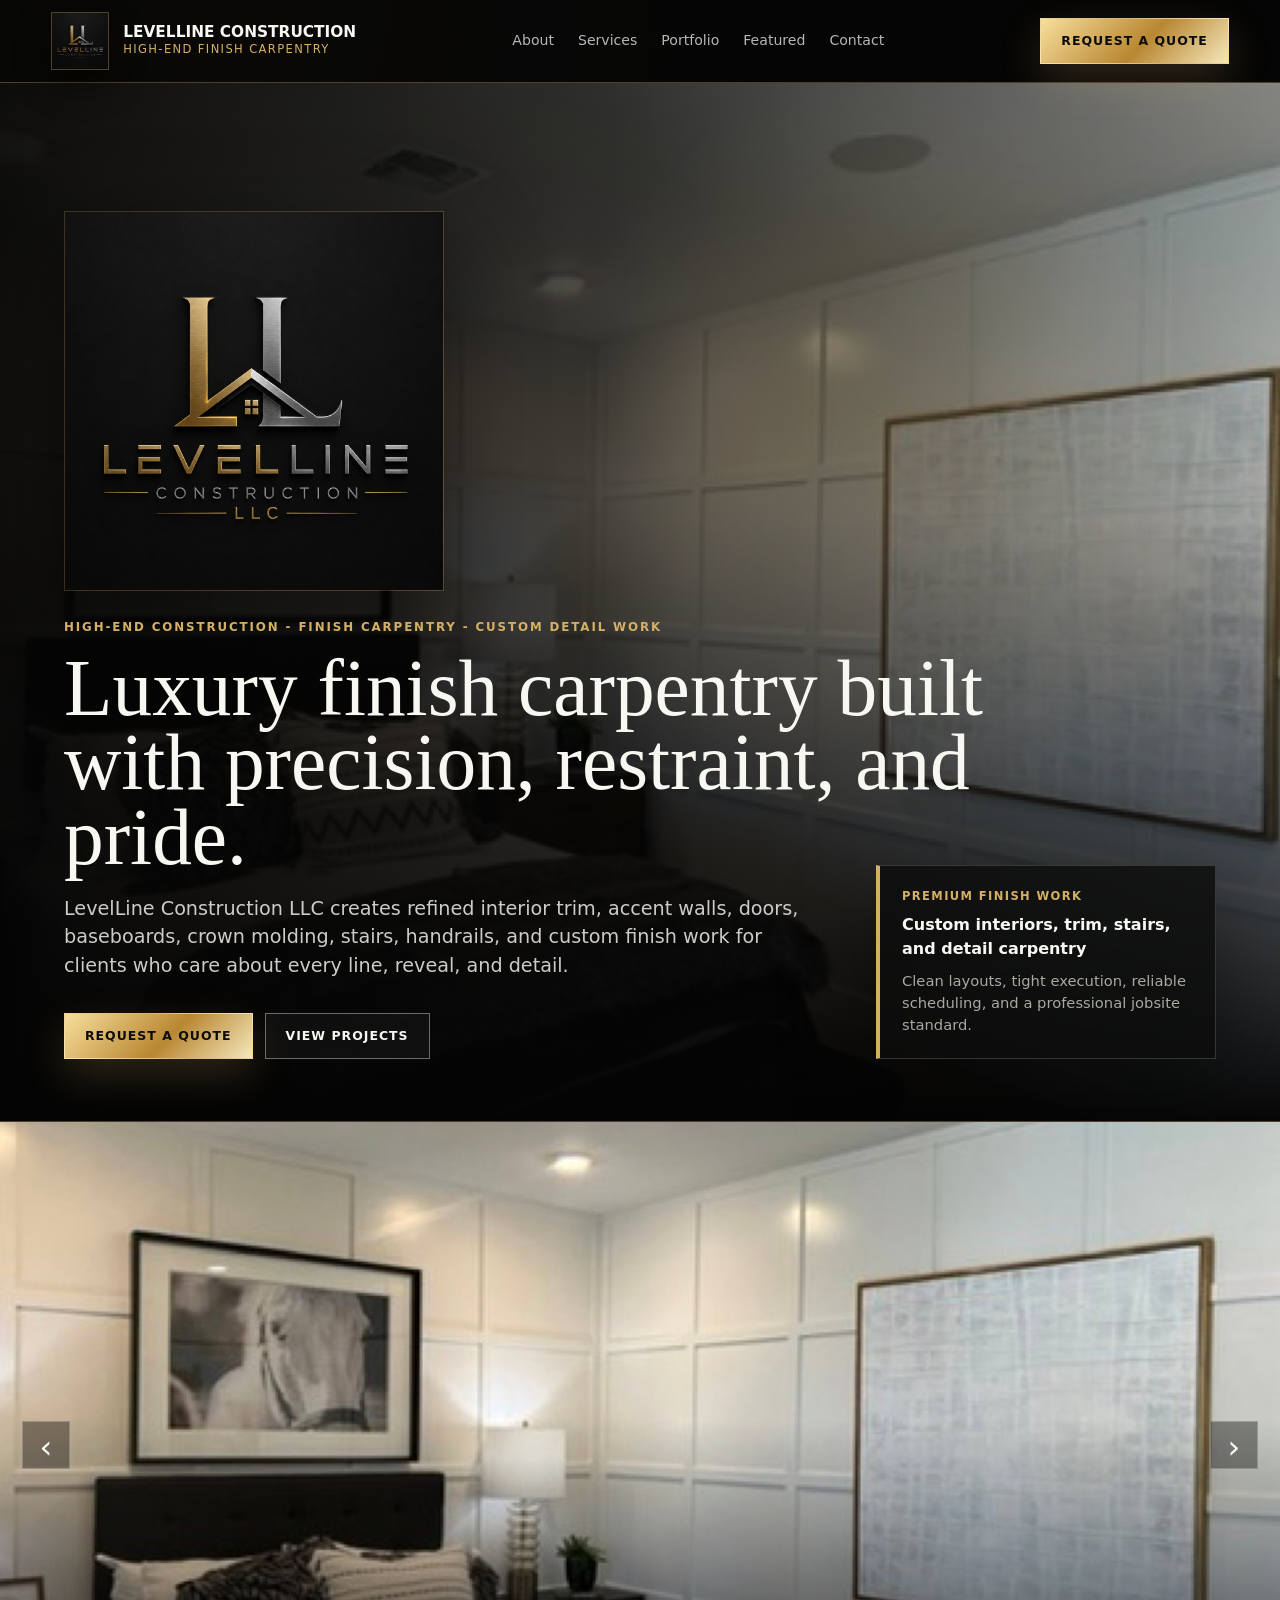
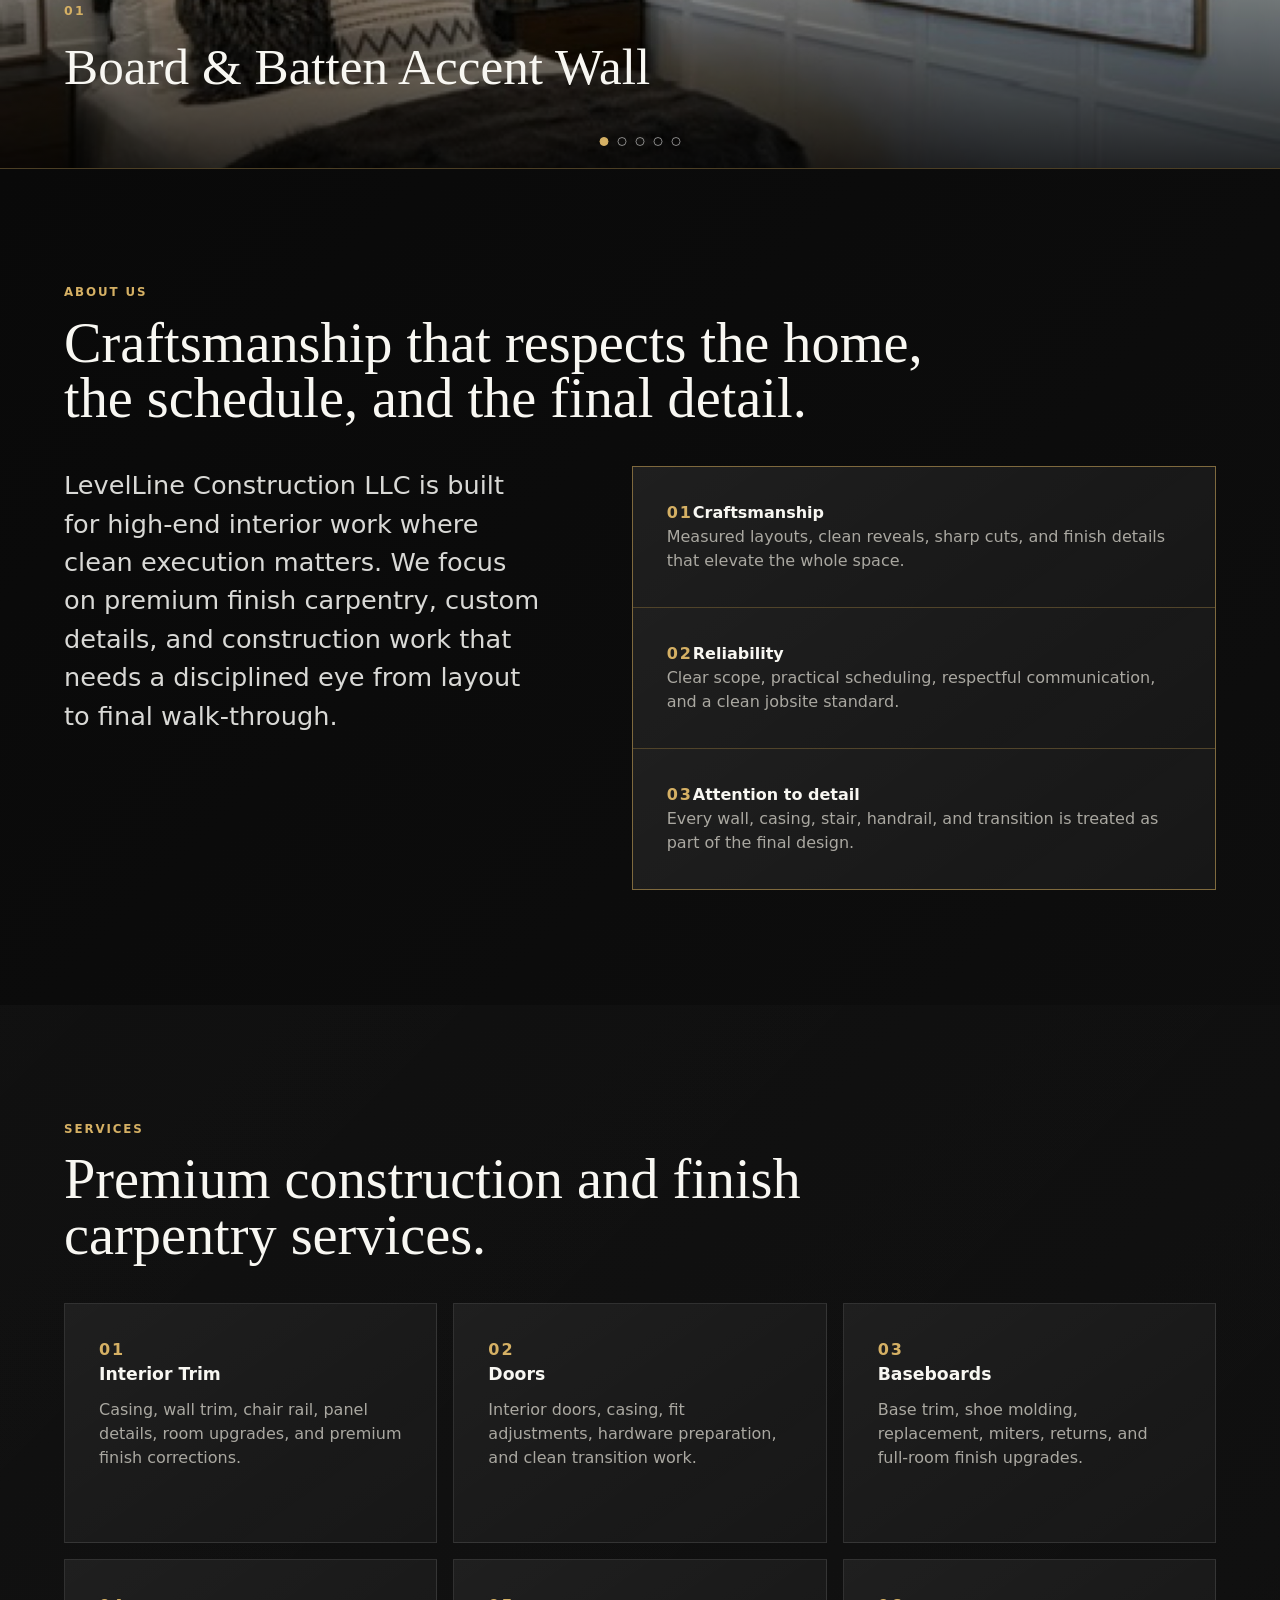
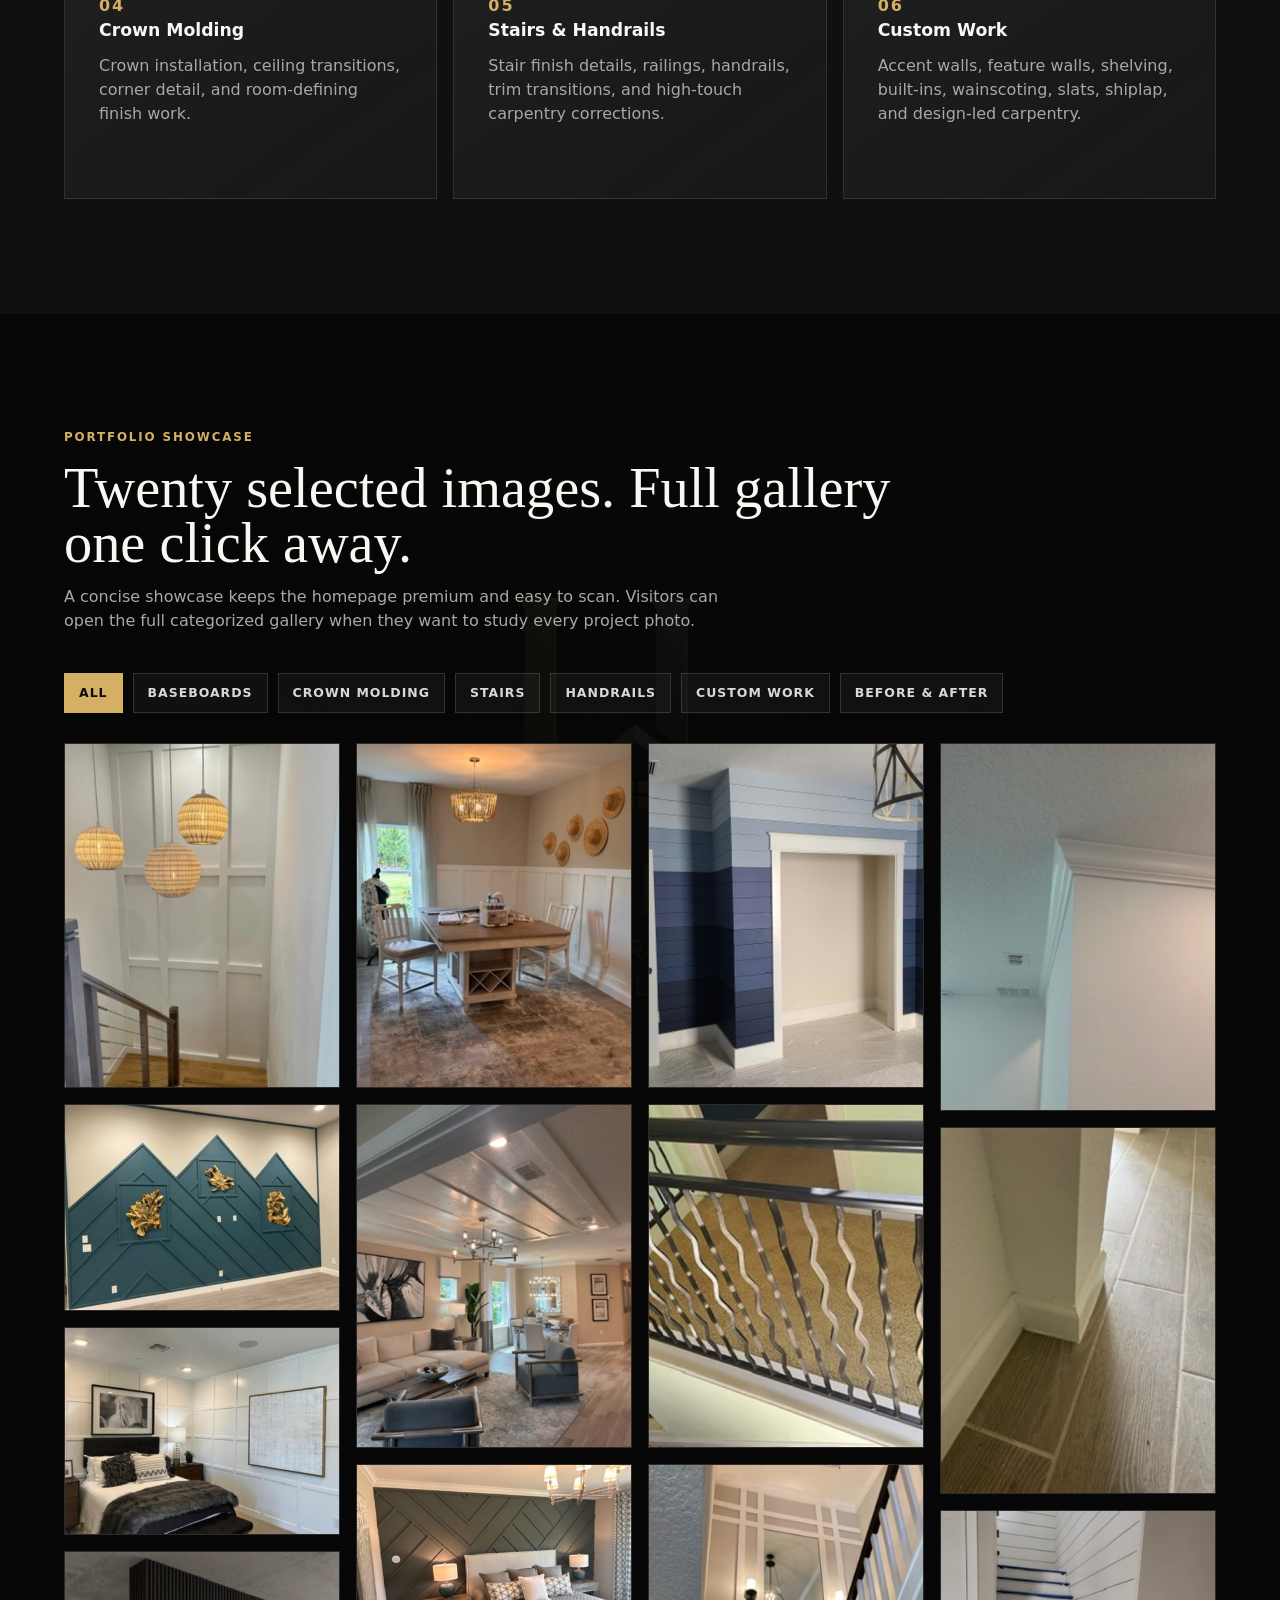
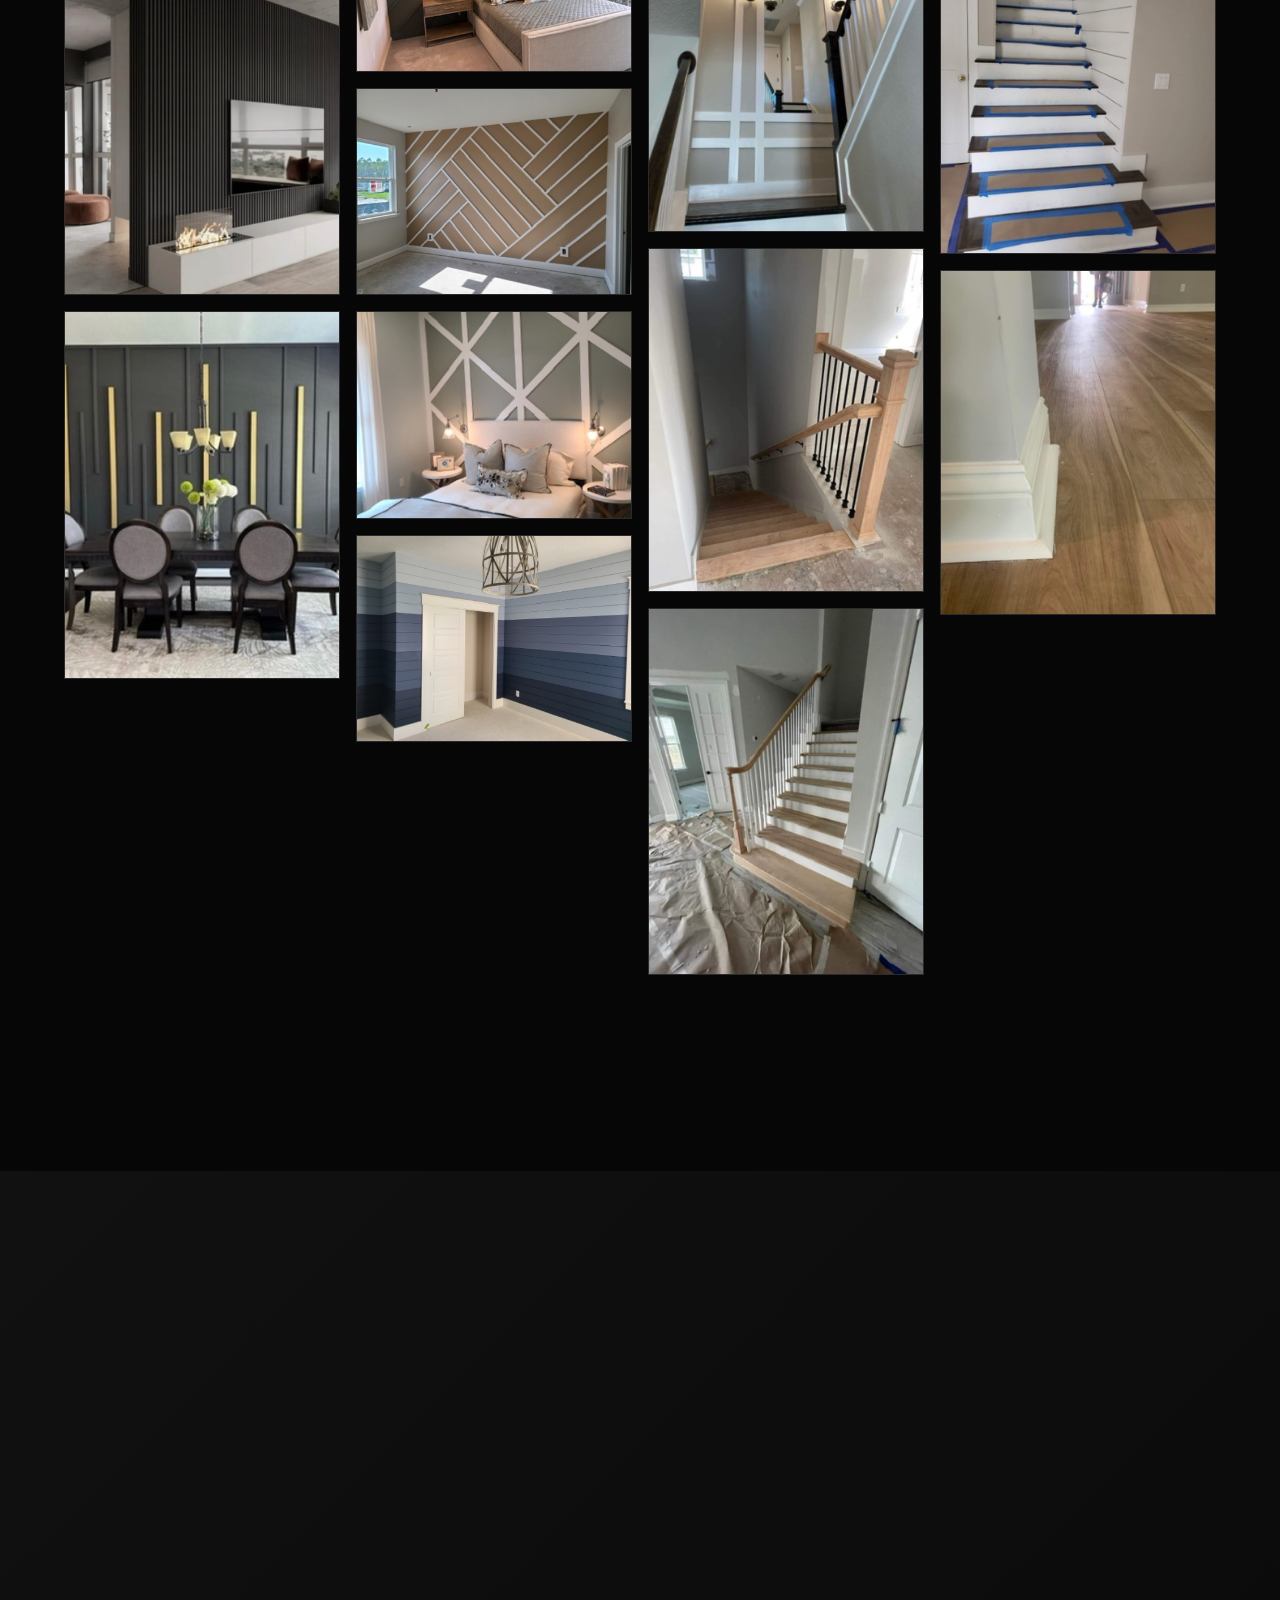
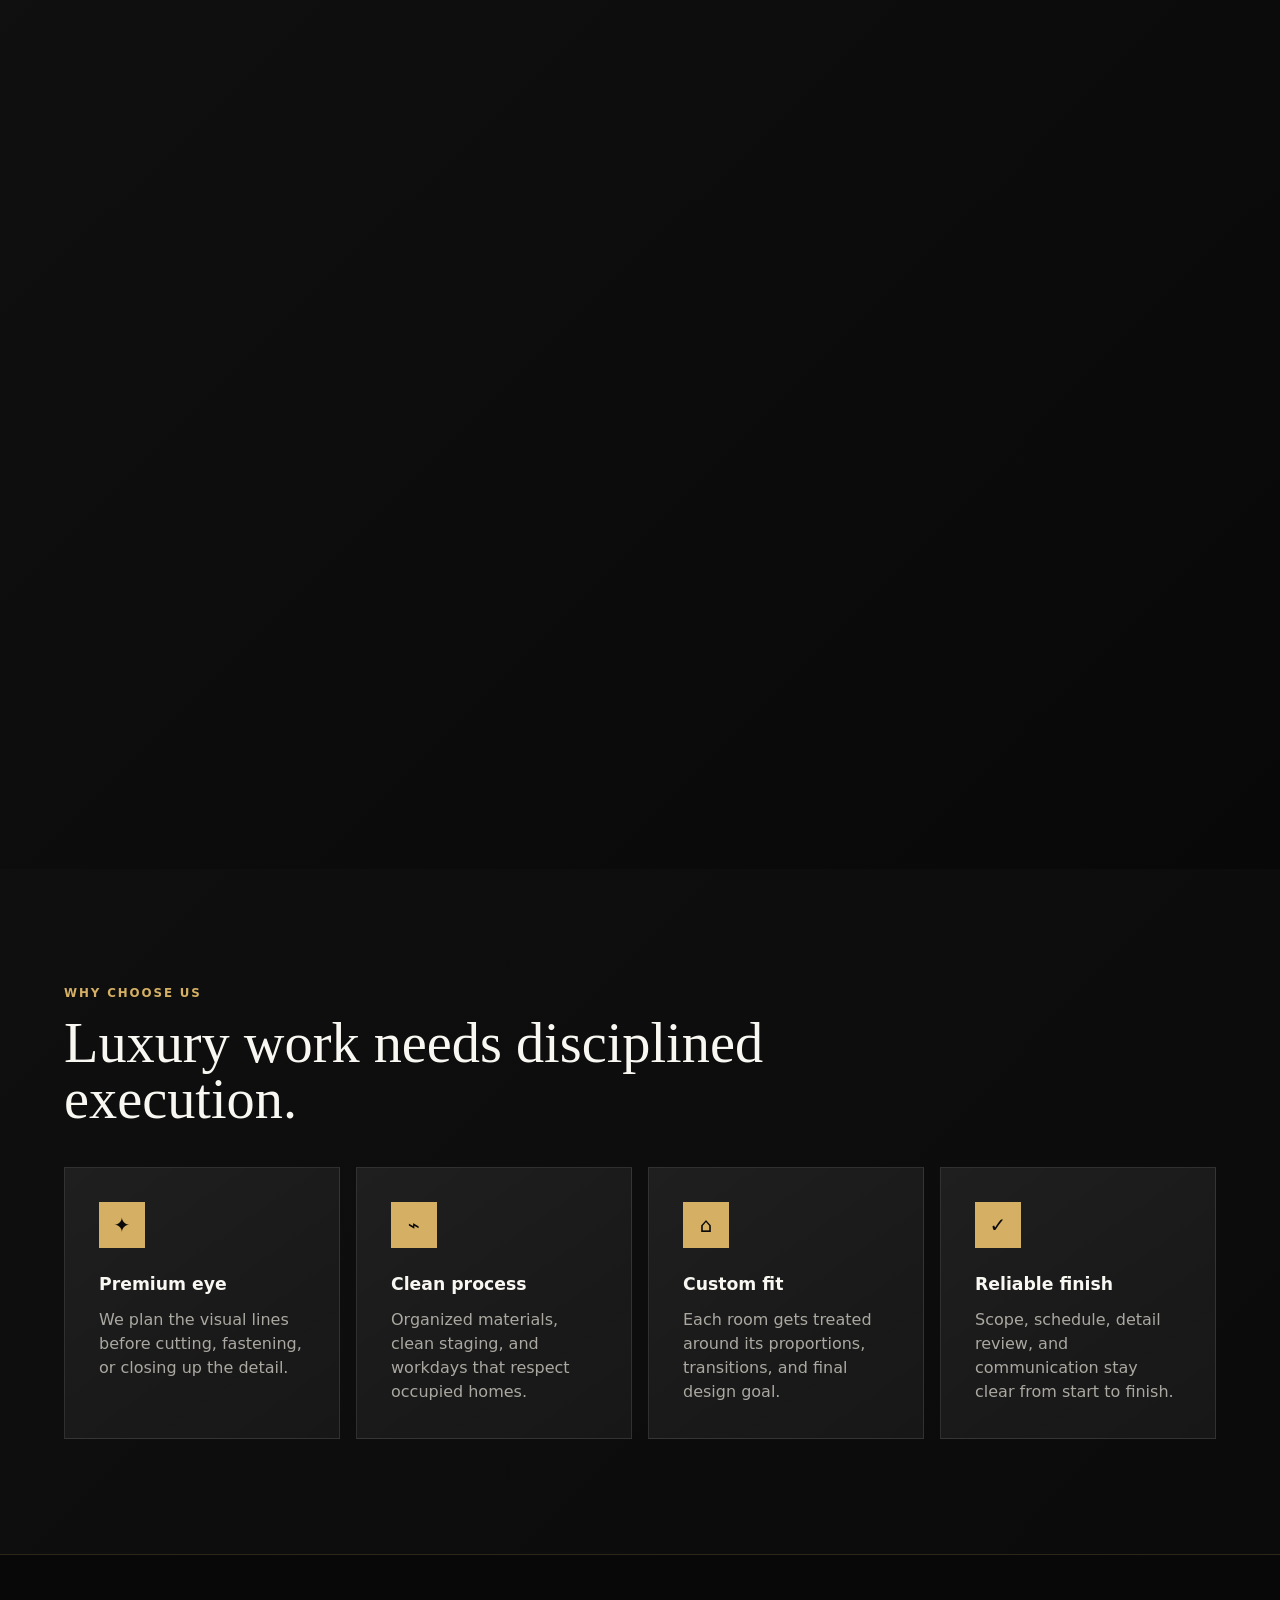
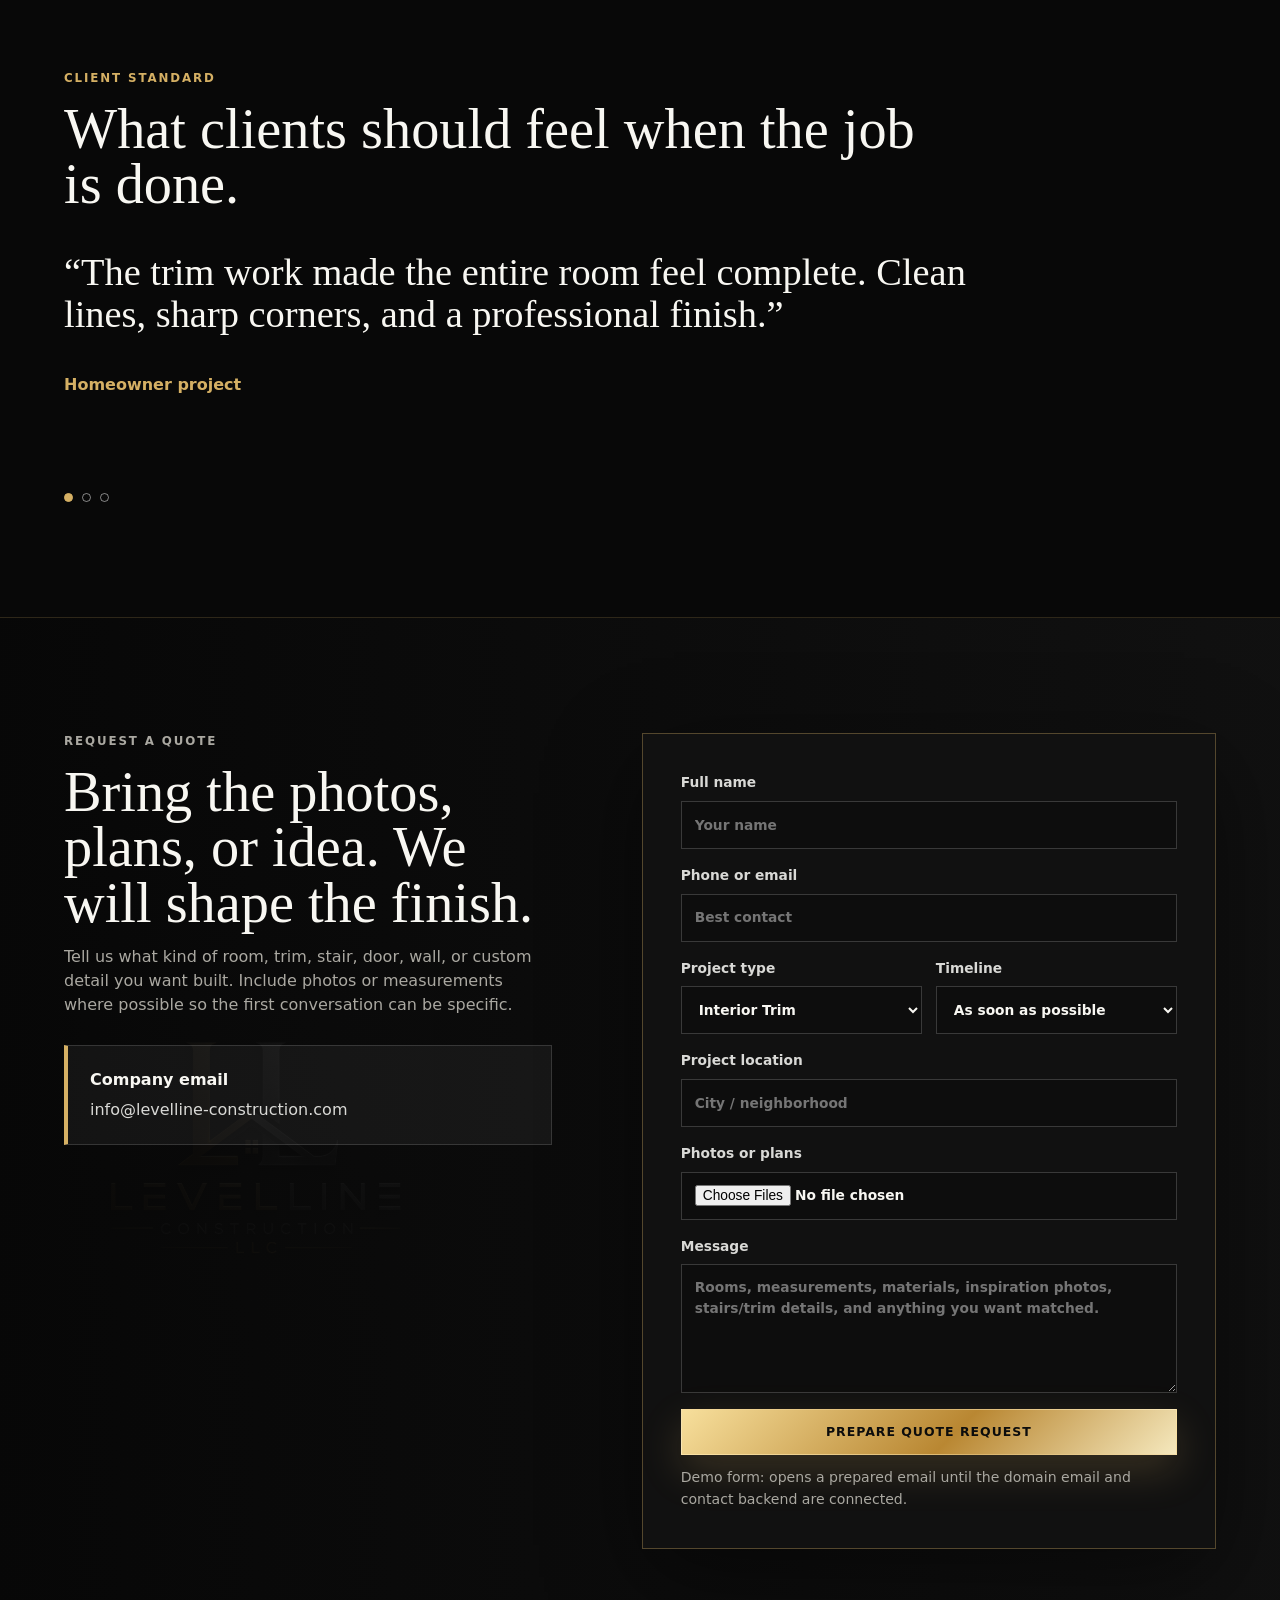
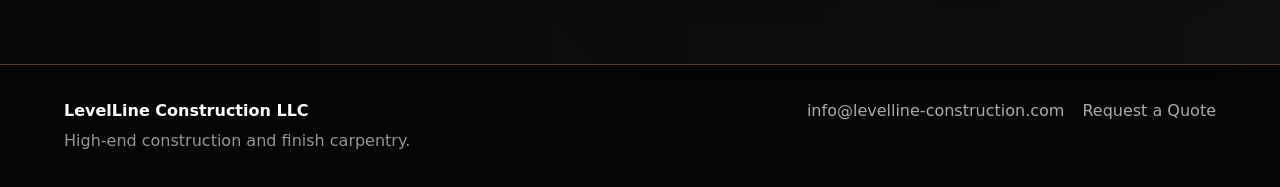
==== commit b480d2ce: "Switch site to LevelLine Construction domain" ====
--- a/index.html
+++ b/index.html
@@ -11,7 +11,7 @@
     <meta property="og:image" content="./assets/level-line-logo.png">
     <meta name="twitter:card" content="summary_large_image">
     <script type="application/ld+json">
-      {"@context":"https://schema.org","@type":"HomeAndConstructionBusiness","name":"LevelLine Construction LLC","description":"High-end construction and finish carpentry company specializing in interior trim, doors, baseboards, crown molding, stairs, handrails, custom work, and premium finish details.","email":"info@levellinecarpentry.com","areaServed":"Florida","priceRange":"$$$","url":"https://levellinecarpentry.com/"}
+      {"@context":"https://schema.org","@type":"HomeAndConstructionBusiness","name":"LevelLine Construction LLC","description":"High-end construction and finish carpentry company specializing in interior trim, doors, baseboards, crown molding, stairs, handrails, custom work, and premium finish details.","email":"info@levelline-construction.com","areaServed":"Florida","priceRange":"$$$","url":"https://levelline-construction.com/"}
     </script>
     <link rel="icon" href="./favicon.svg" type="image/svg+xml">
     <link rel="stylesheet" href="./styles.css">
@@ -150,7 +150,7 @@
           <p class="eyebrow">Request a quote</p>
           <h2>Bring the photos, plans, or idea. We will shape the finish.</h2>
           <p>Tell us what kind of room, trim, stair, door, wall, or custom detail you want built. Include photos or measurements where possible so the first conversation can be specific.</p>
-          <div class="contact-card"><strong>Company email</strong><span>info@levellinecarpentry.com</span></div>
+          <div class="contact-card"><strong>Company email</strong><span>info@levelline-construction.com</span></div>
         </div>
         <form class="estimate-form reveal" aria-label="LevelLine Construction quote request">
           <label>Full name<input name="name" placeholder="Your name" required></label>
@@ -176,7 +176,7 @@
 
     <footer class="site-footer">
       <div><strong>LevelLine Construction LLC</strong><p>High-end construction and finish carpentry.</p></div>
-      <div><a href="mailto:info@levellinecarpentry.com">info@levellinecarpentry.com</a><a href="#contact">Request a Quote</a></div>
+      <div><a href="mailto:info@levelline-construction.com">info@levelline-construction.com</a><a href="#contact">Request a Quote</a></div>
     </footer>
     <script src="./script.js"></script>
   </body>
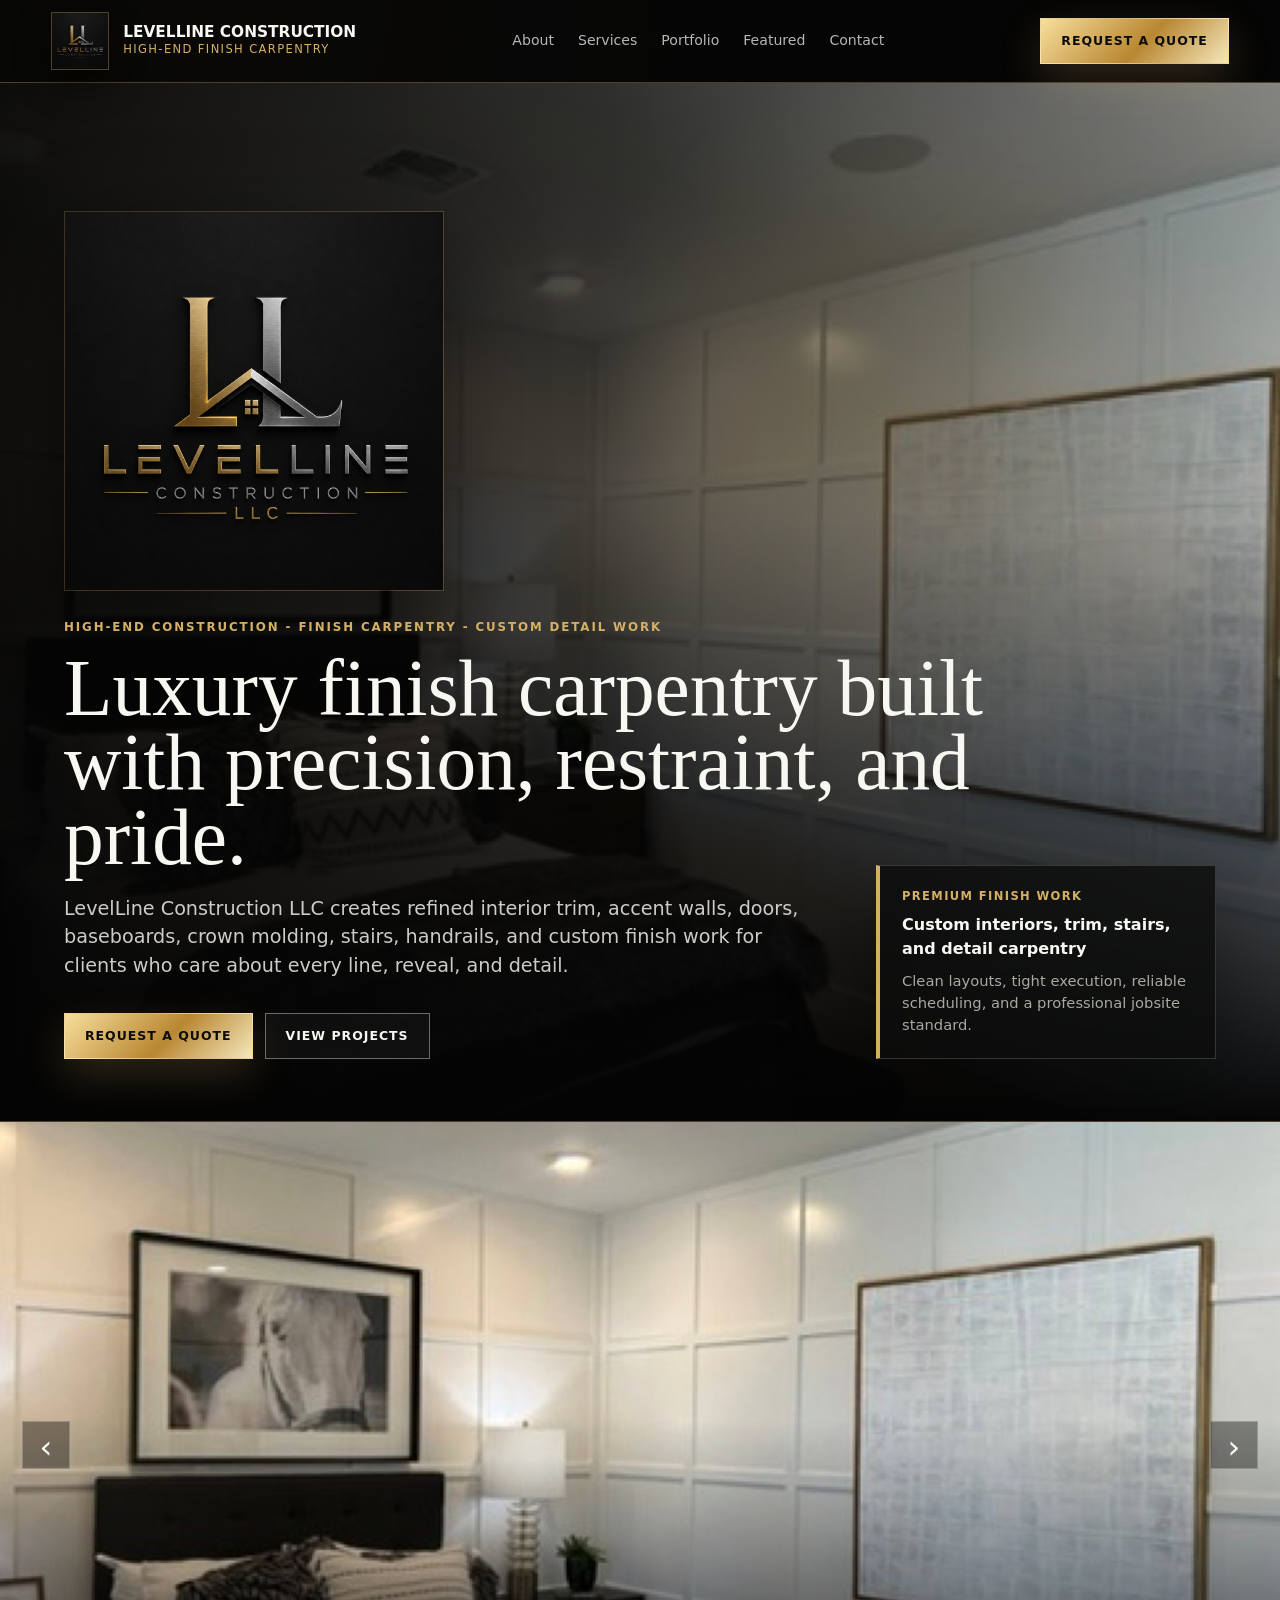
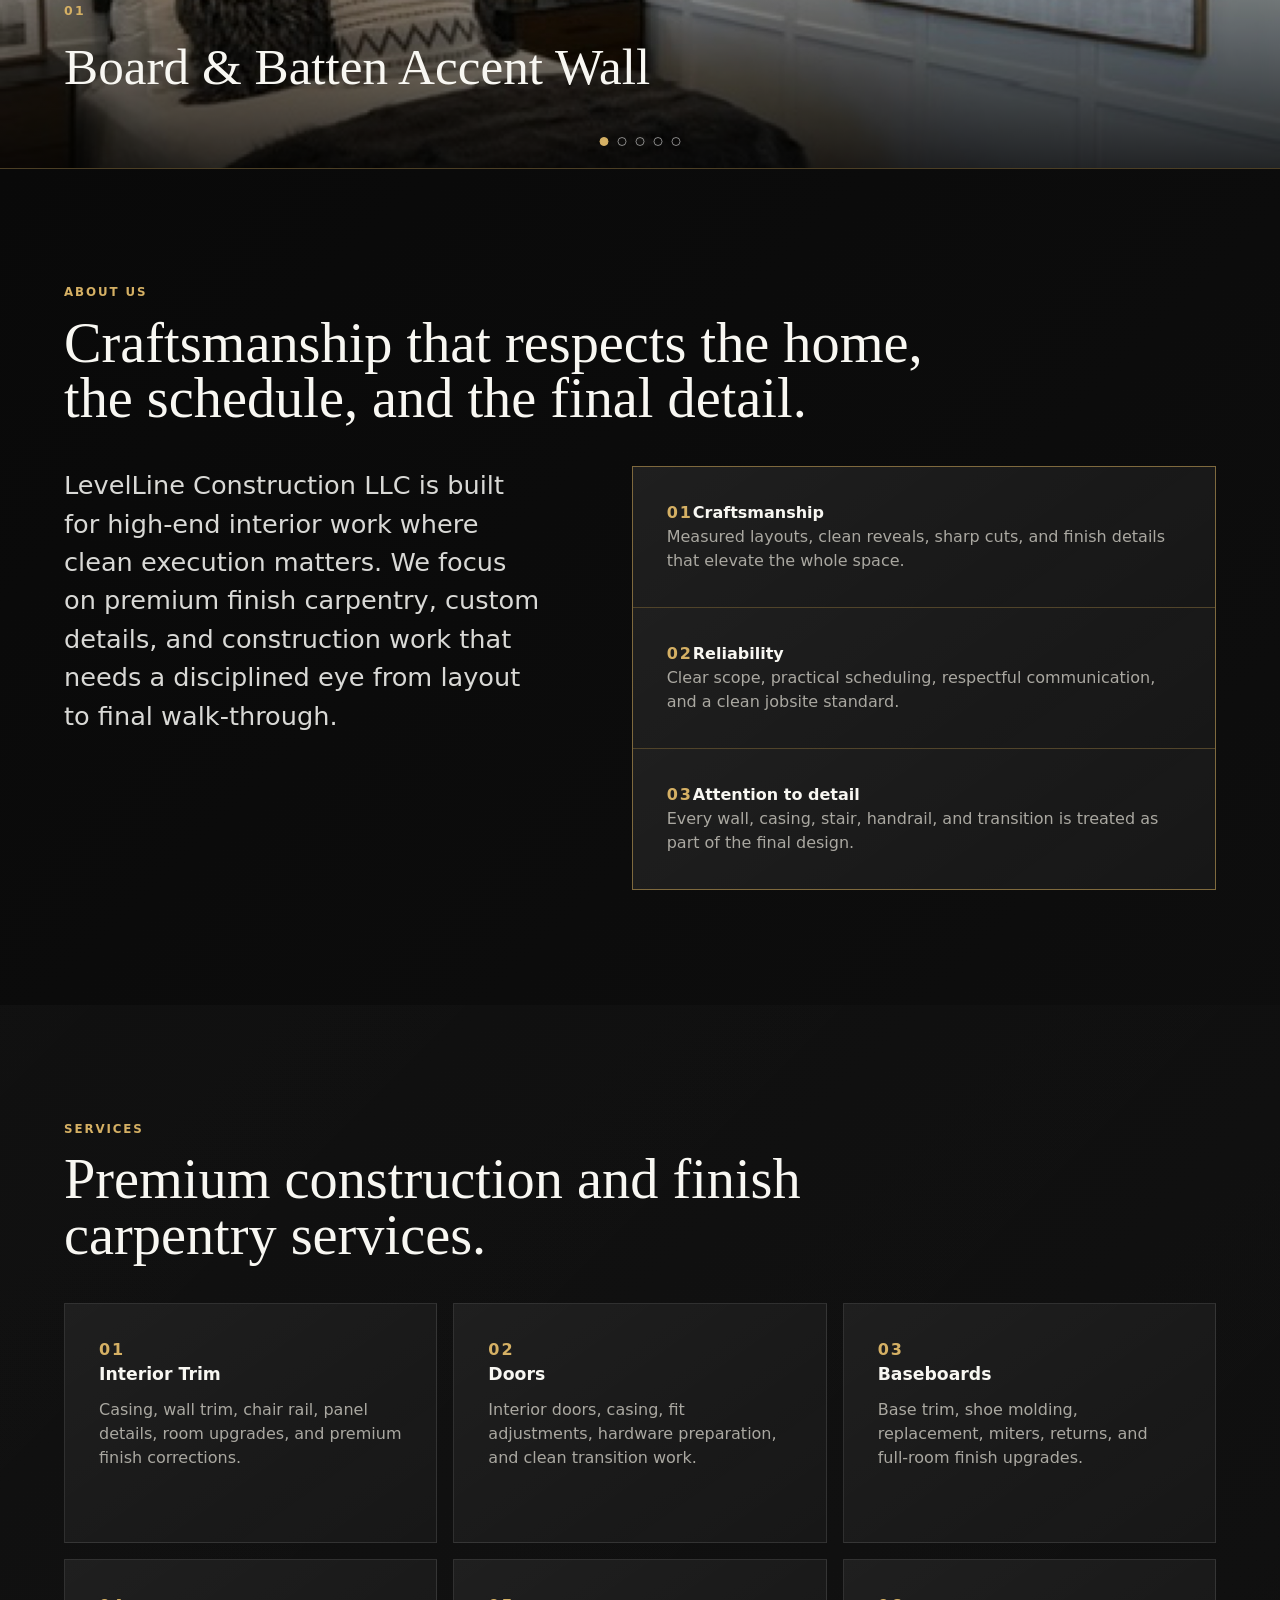
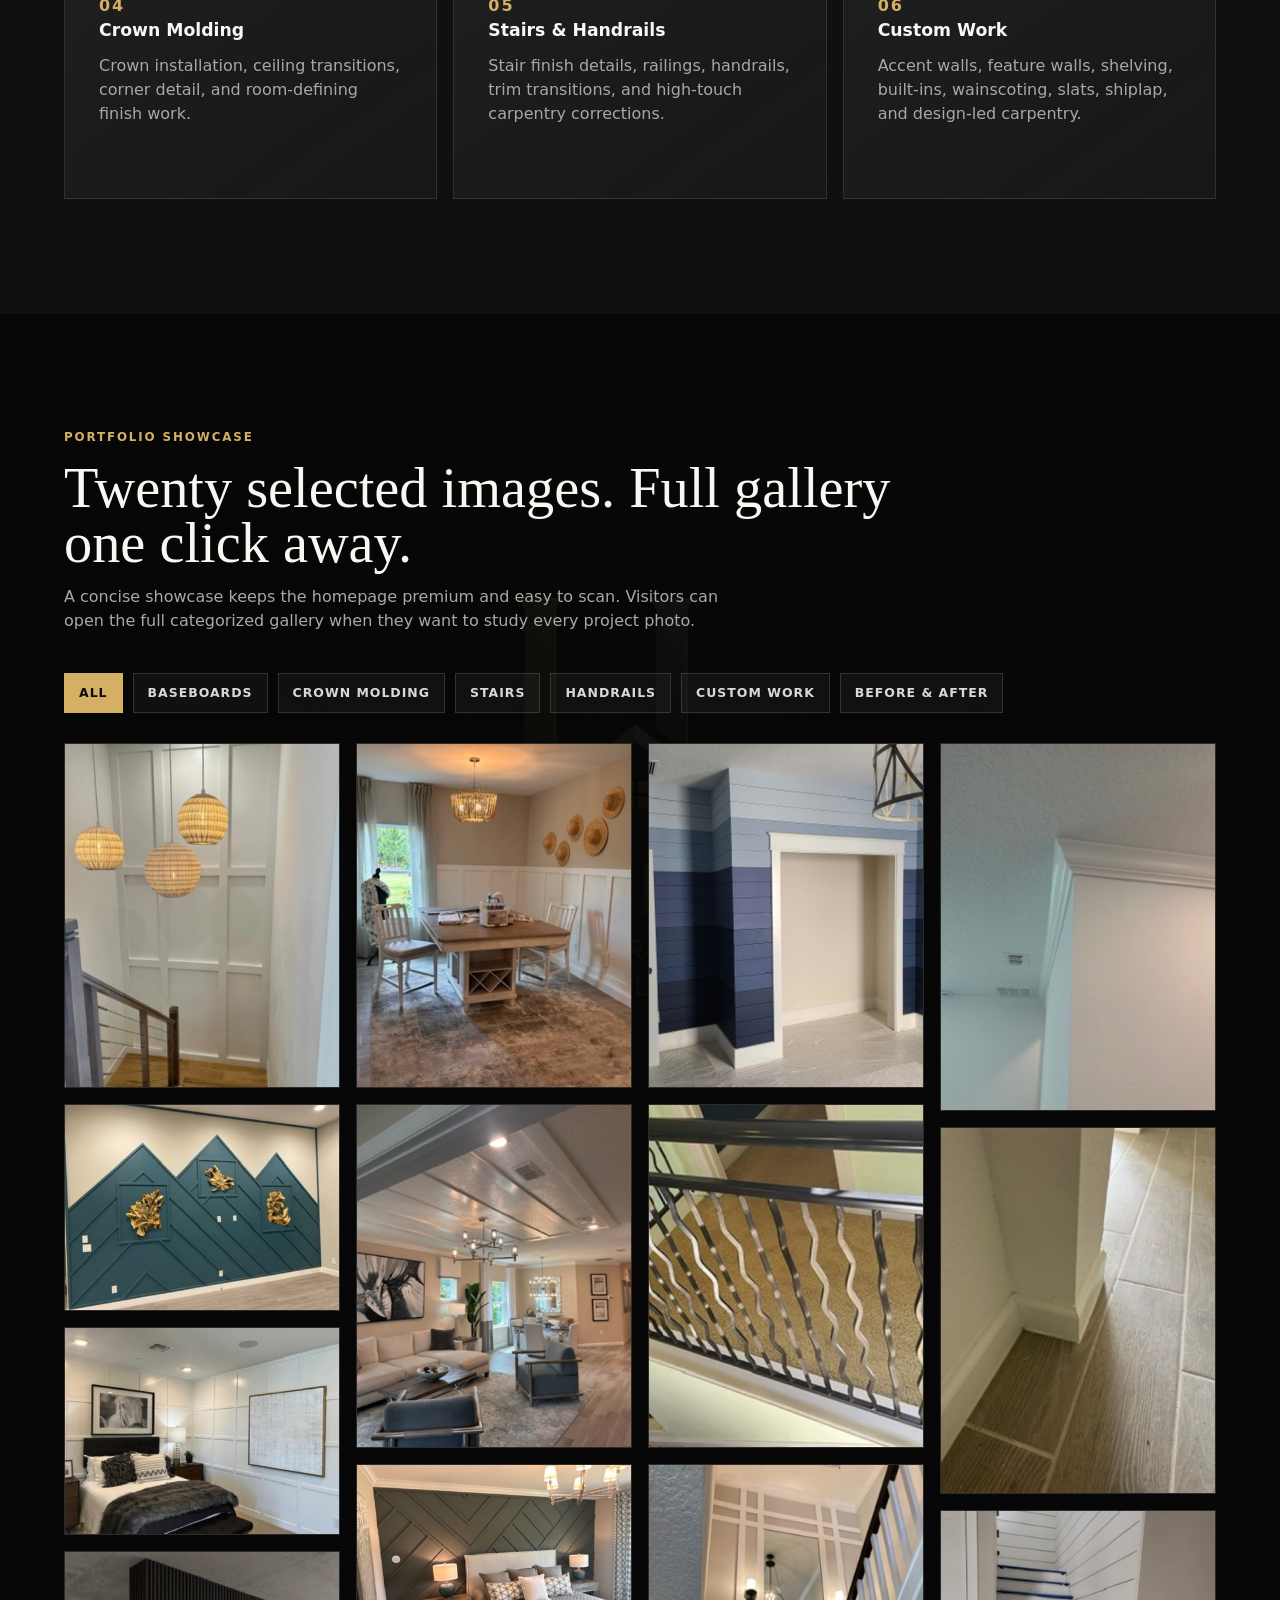
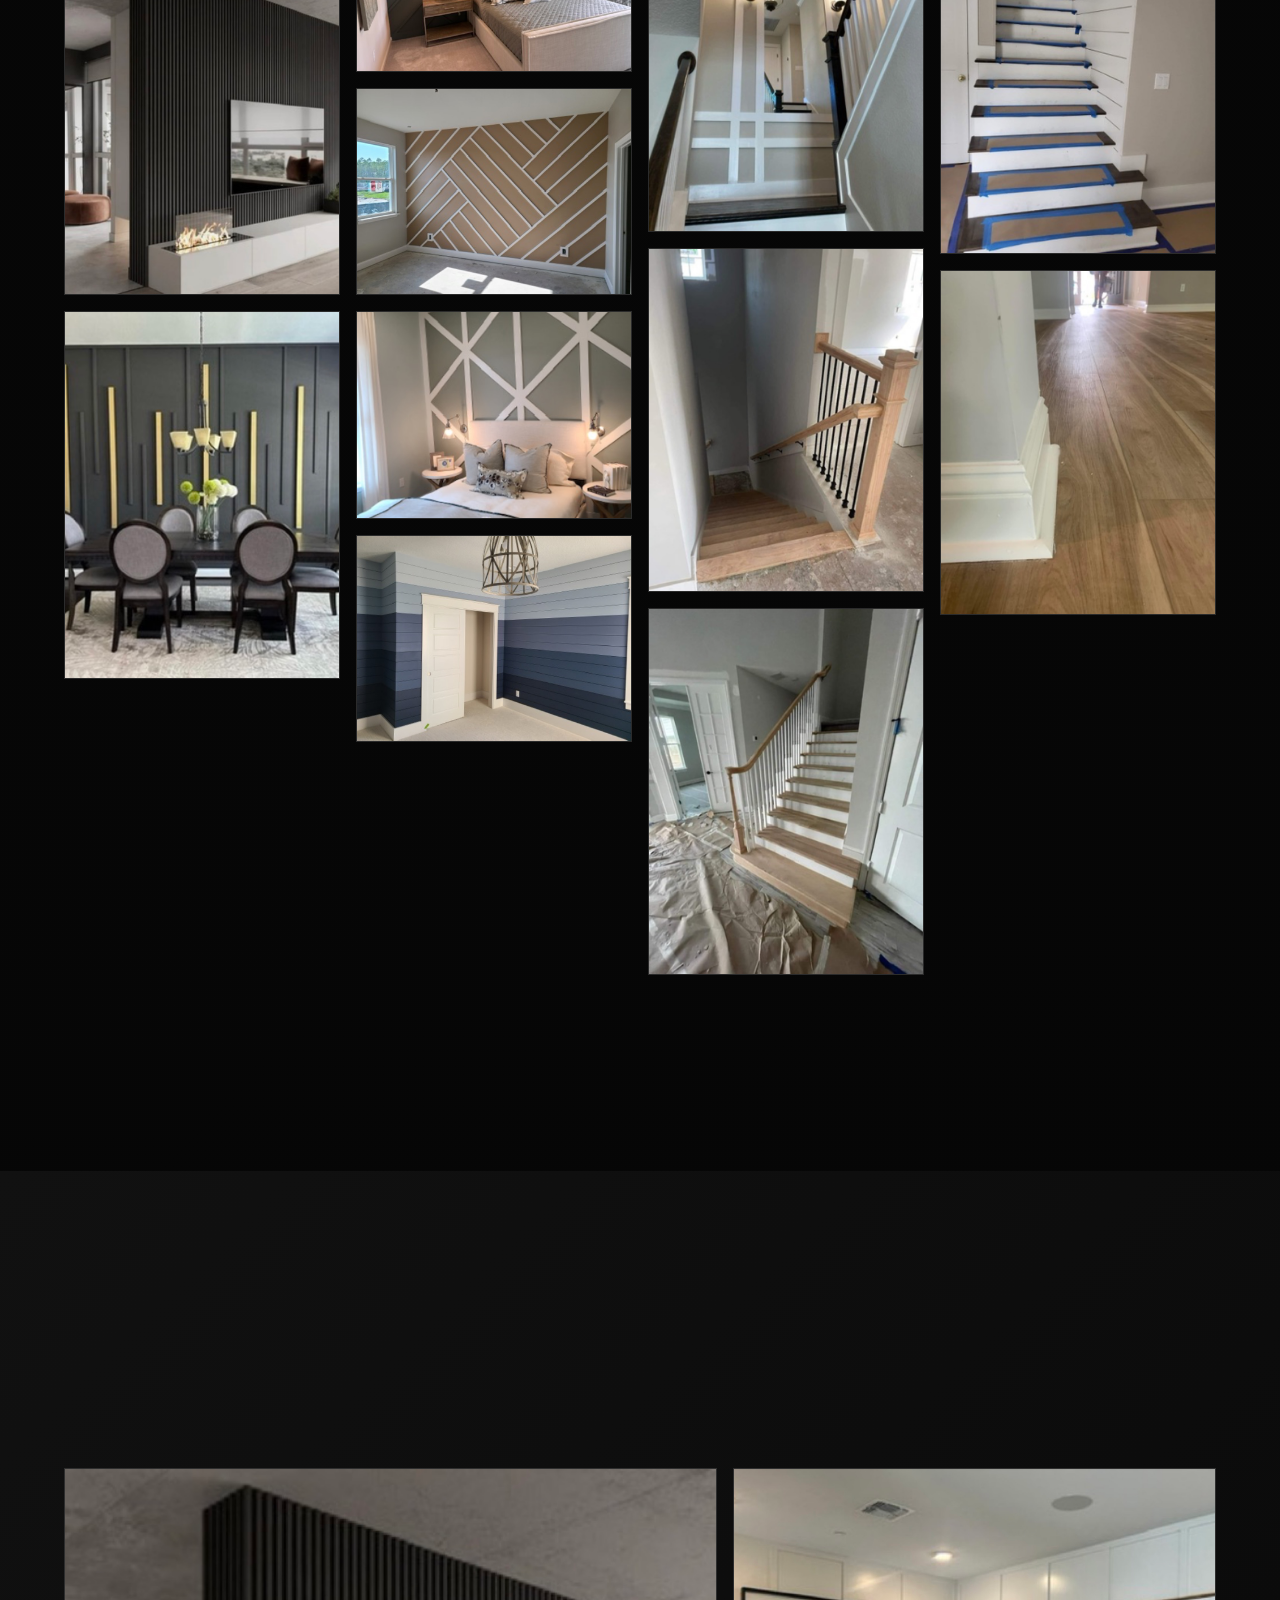
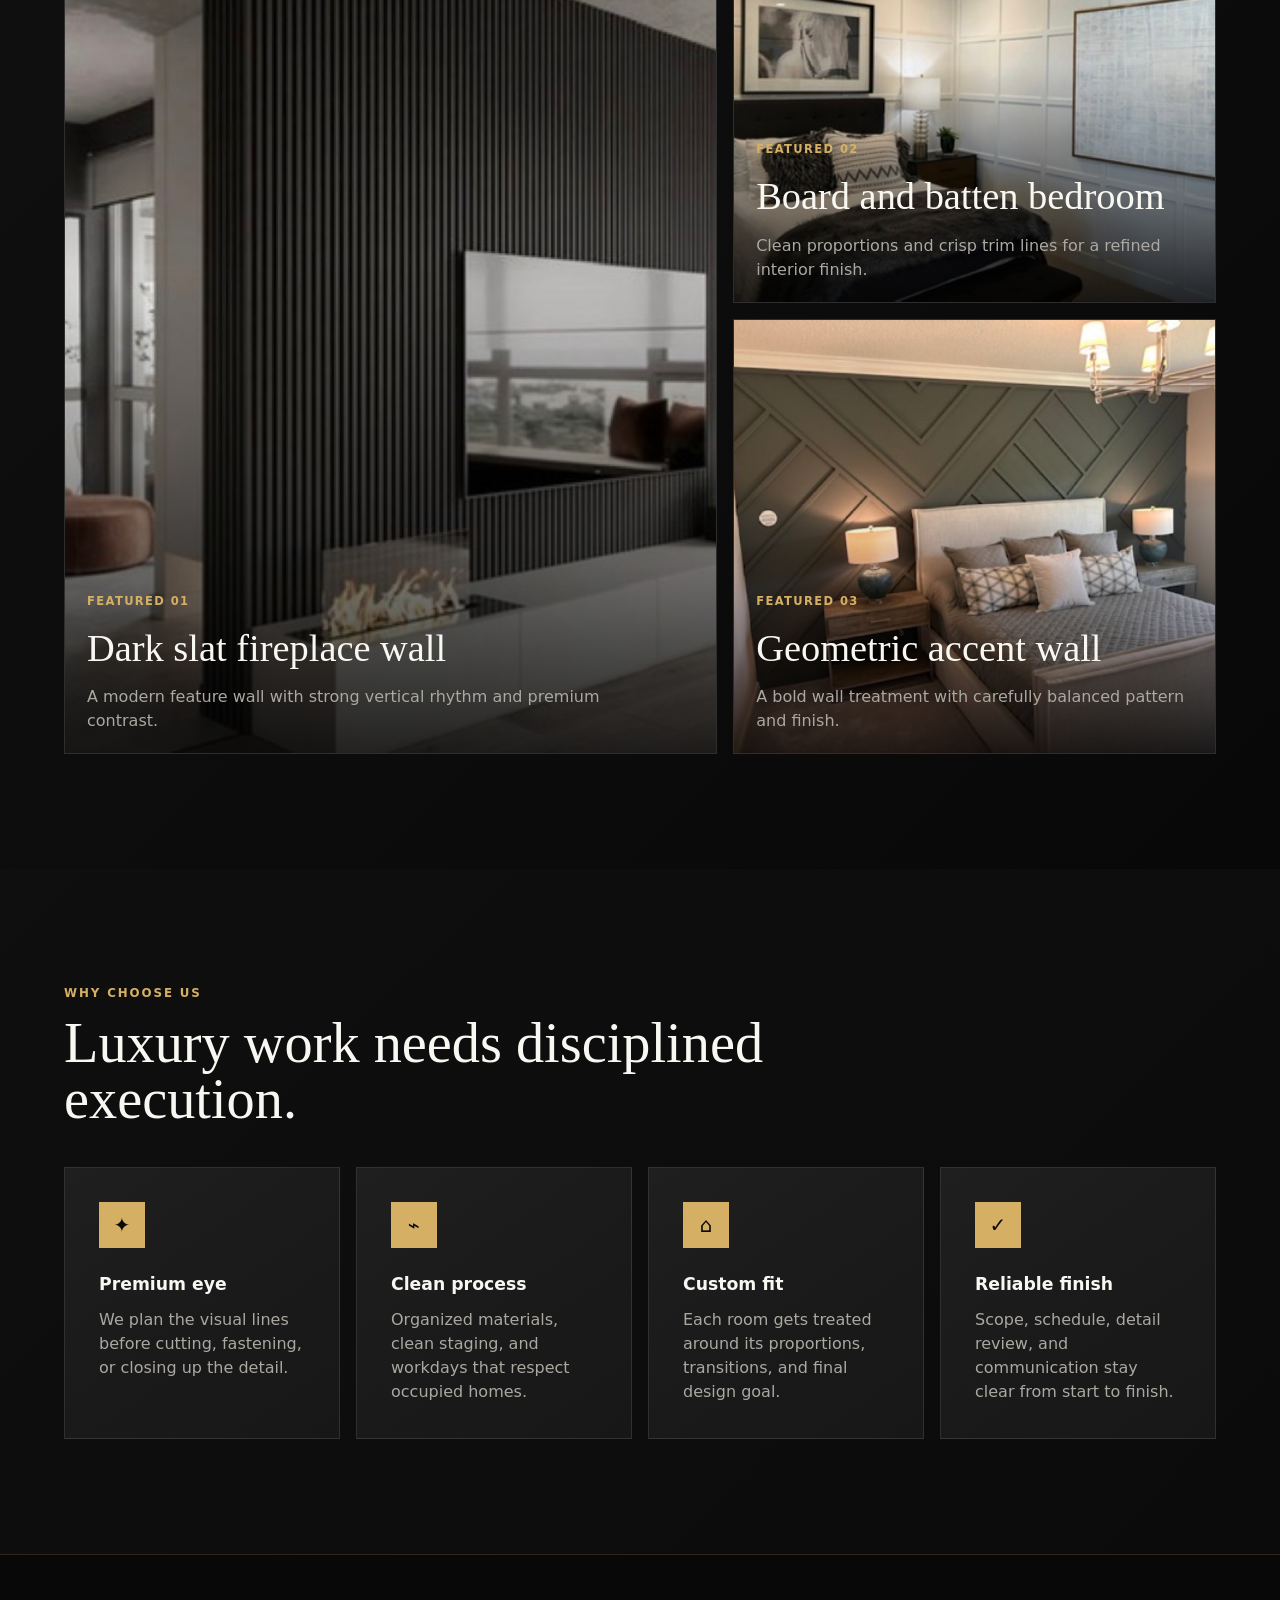
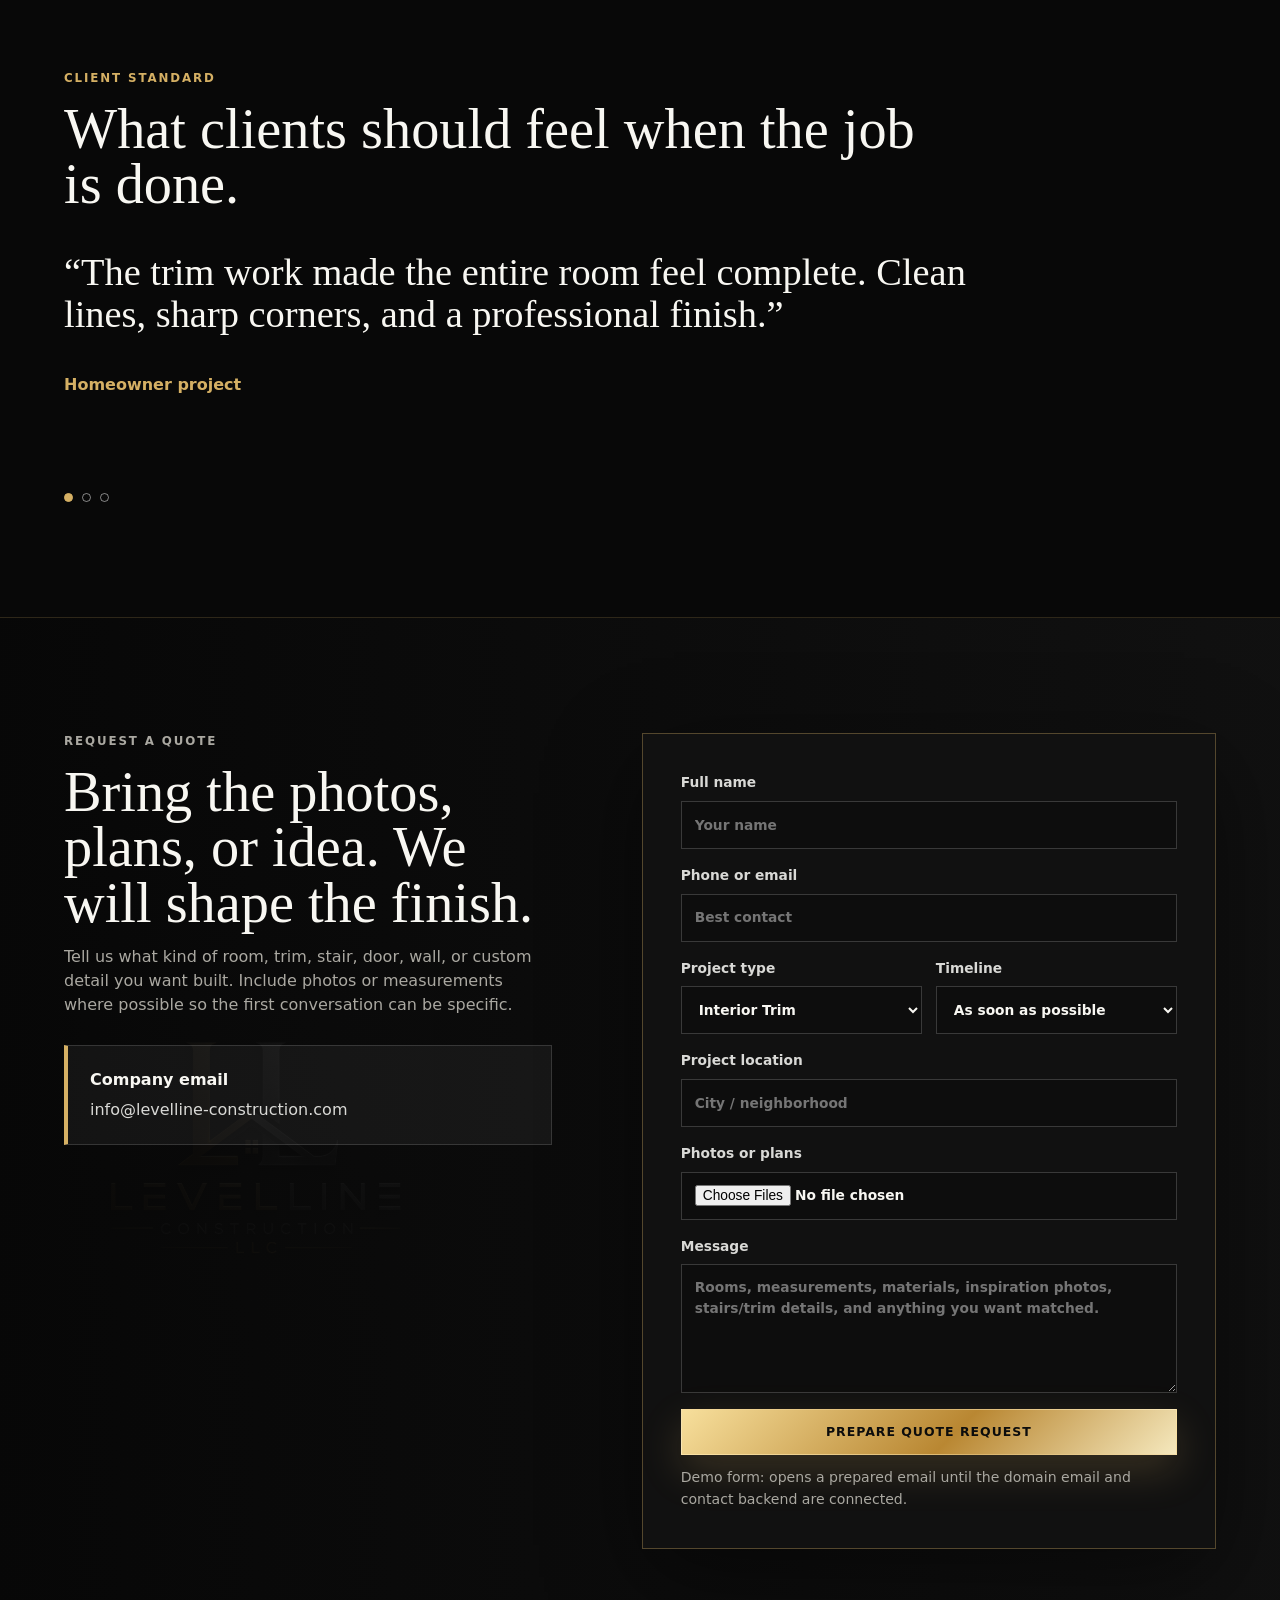
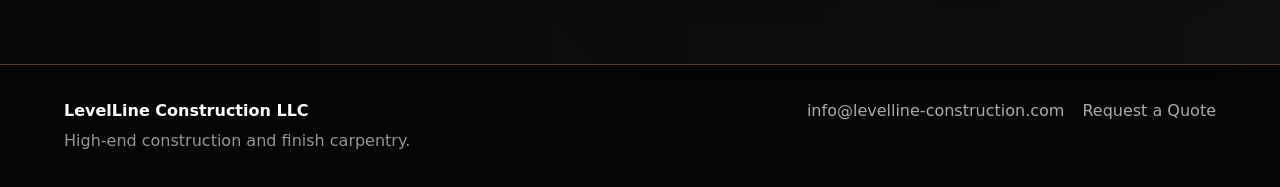
==== commit fce1a4bd: "Improve SEO indexing signals" ====
--- a/index.html
+++ b/index.html
@@ -3,15 +3,20 @@
   <head>
     <meta charset="utf-8">
     <meta name="viewport" content="width=device-width, initial-scale=1">
-    <title>LevelLine Construction LLC | High-End Finish Carpentry</title>
-    <meta name="description" content="LevelLine Construction LLC specializes in high-end construction, interior trim, finish carpentry, accent walls, doors, baseboards, crown molding, stairs, handrails, and custom finish work.">
-    <meta property="og:title" content="LevelLine Construction LLC">
-    <meta property="og:description" content="High-end construction and finish carpentry with craftsmanship, reliability, and refined detail.">
+    <title>LevelLine Construction LLC | Finish Carpentry, Trim & Custom Interior Work</title>
+    <meta name="description" content="LevelLine Construction LLC provides high-end finish carpentry, interior trim, doors, baseboards, crown molding, accent walls, stairs, handrails, and custom interior detail work.">
+    <link rel="canonical" href="https://levelline-construction.com/">
+    <meta name="robots" content="index, follow">
+    <meta property="og:title" content="LevelLine Construction LLC | High-End Finish Carpentry">
+    <meta property="og:description" content="Premium finish carpentry, trim, doors, baseboards, crown molding, stairs, handrails, accent walls, and custom interior detail work.">
     <meta property="og:type" content="website">
-    <meta property="og:image" content="./assets/level-line-logo.png">
+    <meta property="og:url" content="https://levelline-construction.com/">
+    <meta property="og:image" content="https://levelline-construction.com/assets/level-line-logo.png">
+    <meta name="twitter:title" content="LevelLine Construction LLC | Finish Carpentry">
+    <meta name="twitter:description" content="High-end finish carpentry, trim, custom wall details, stairs, handrails, doors, and interior finish work.">
     <meta name="twitter:card" content="summary_large_image">
     <script type="application/ld+json">
-      {"@context":"https://schema.org","@type":"HomeAndConstructionBusiness","name":"LevelLine Construction LLC","description":"High-end construction and finish carpentry company specializing in interior trim, doors, baseboards, crown molding, stairs, handrails, custom work, and premium finish details.","email":"info@levelline-construction.com","areaServed":"Florida","priceRange":"$$$","url":"https://levelline-construction.com/"}
+      {"@context":"https://schema.org","@type":"HomeAndConstructionBusiness","@id":"https://levelline-construction.com/#business","name":"LevelLine Construction LLC","url":"https://levelline-construction.com/","image":"https://levelline-construction.com/assets/level-line-logo.png","logo":"https://levelline-construction.com/assets/level-line-logo.png","description":"High-end construction and finish carpentry company specializing in interior trim, doors, baseboards, crown molding, stairs, handrails, accent walls, custom work, and premium finish details.","email":"info@levelline-construction.com","areaServed":[{"@type":"State","name":"Florida"}],"priceRange":"$$$","sameAs":[],"knowsAbout":["Finish carpentry","Interior trim","Baseboards","Crown molding","Interior doors","Accent walls","Stairs","Handrails","Custom carpentry"]}
     </script>
     <link rel="icon" href="./favicon.svg" type="image/svg+xml">
     <link rel="stylesheet" href="./styles.css">
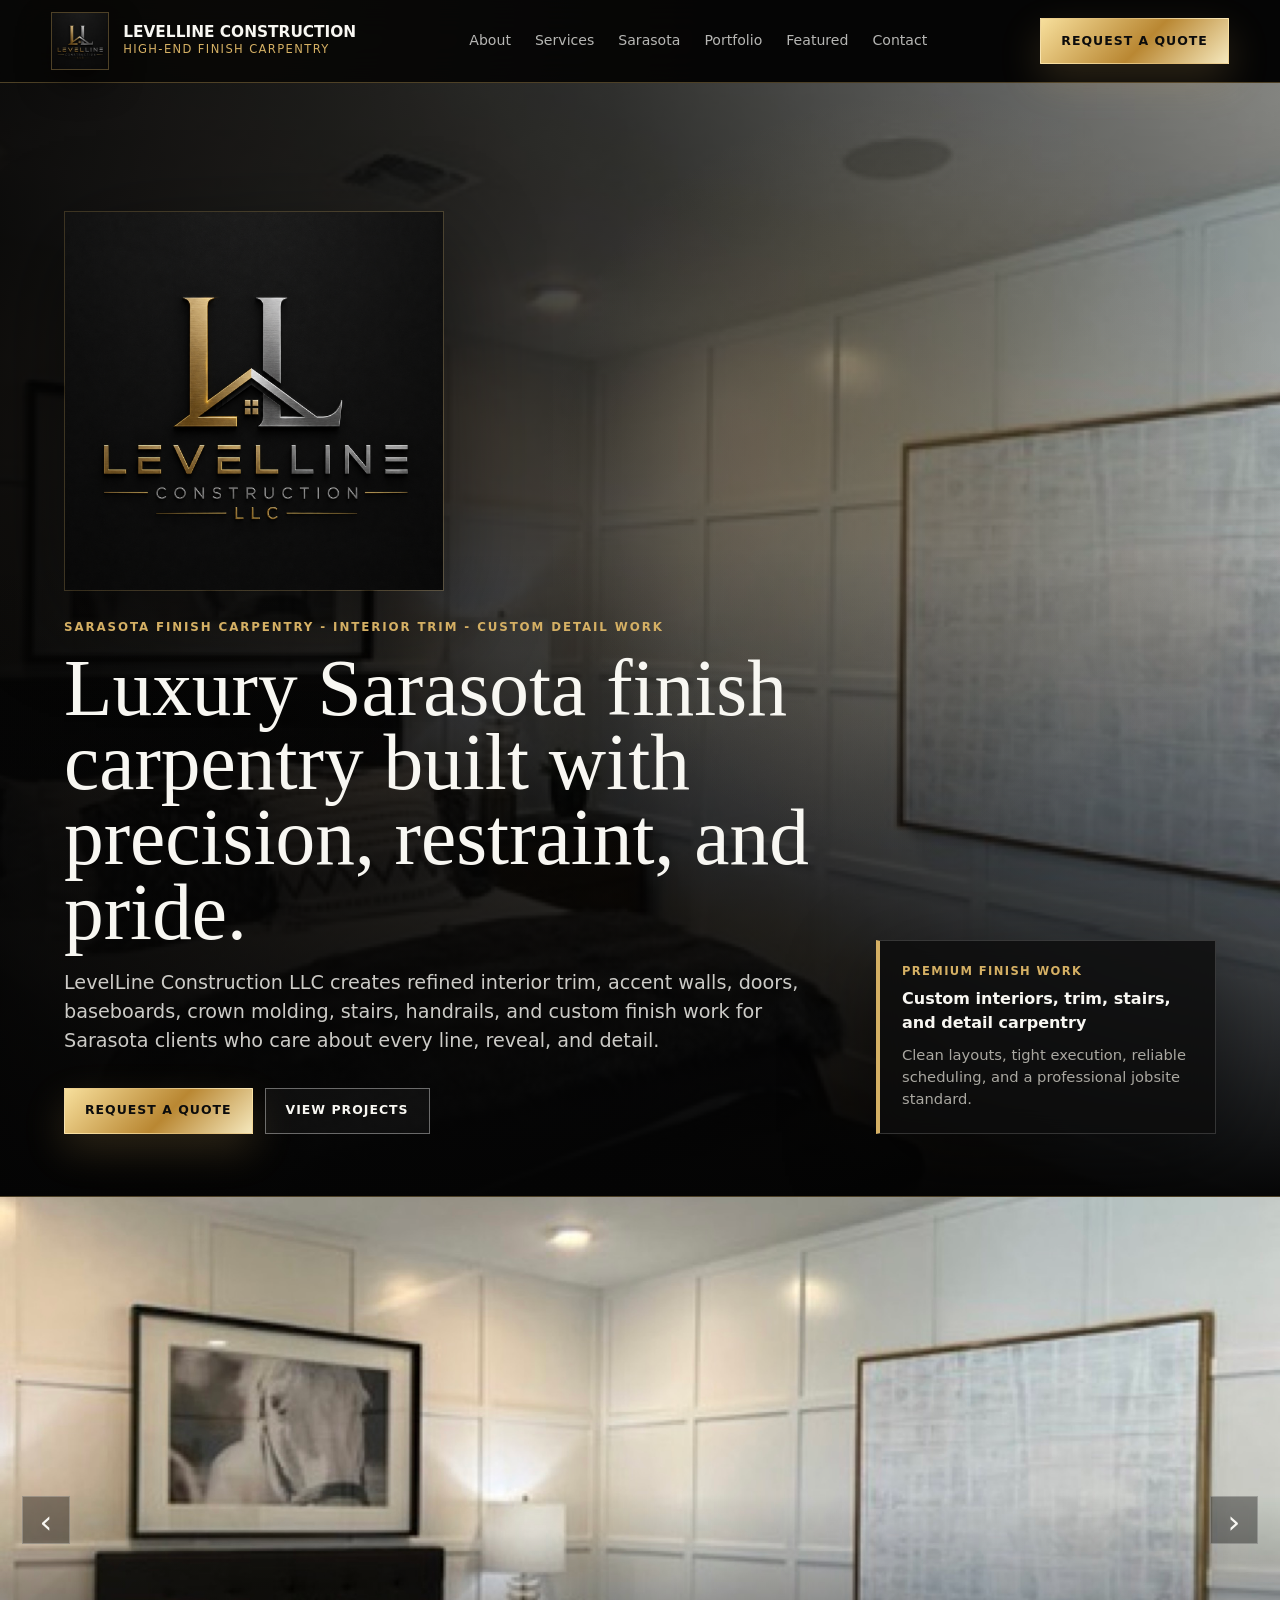
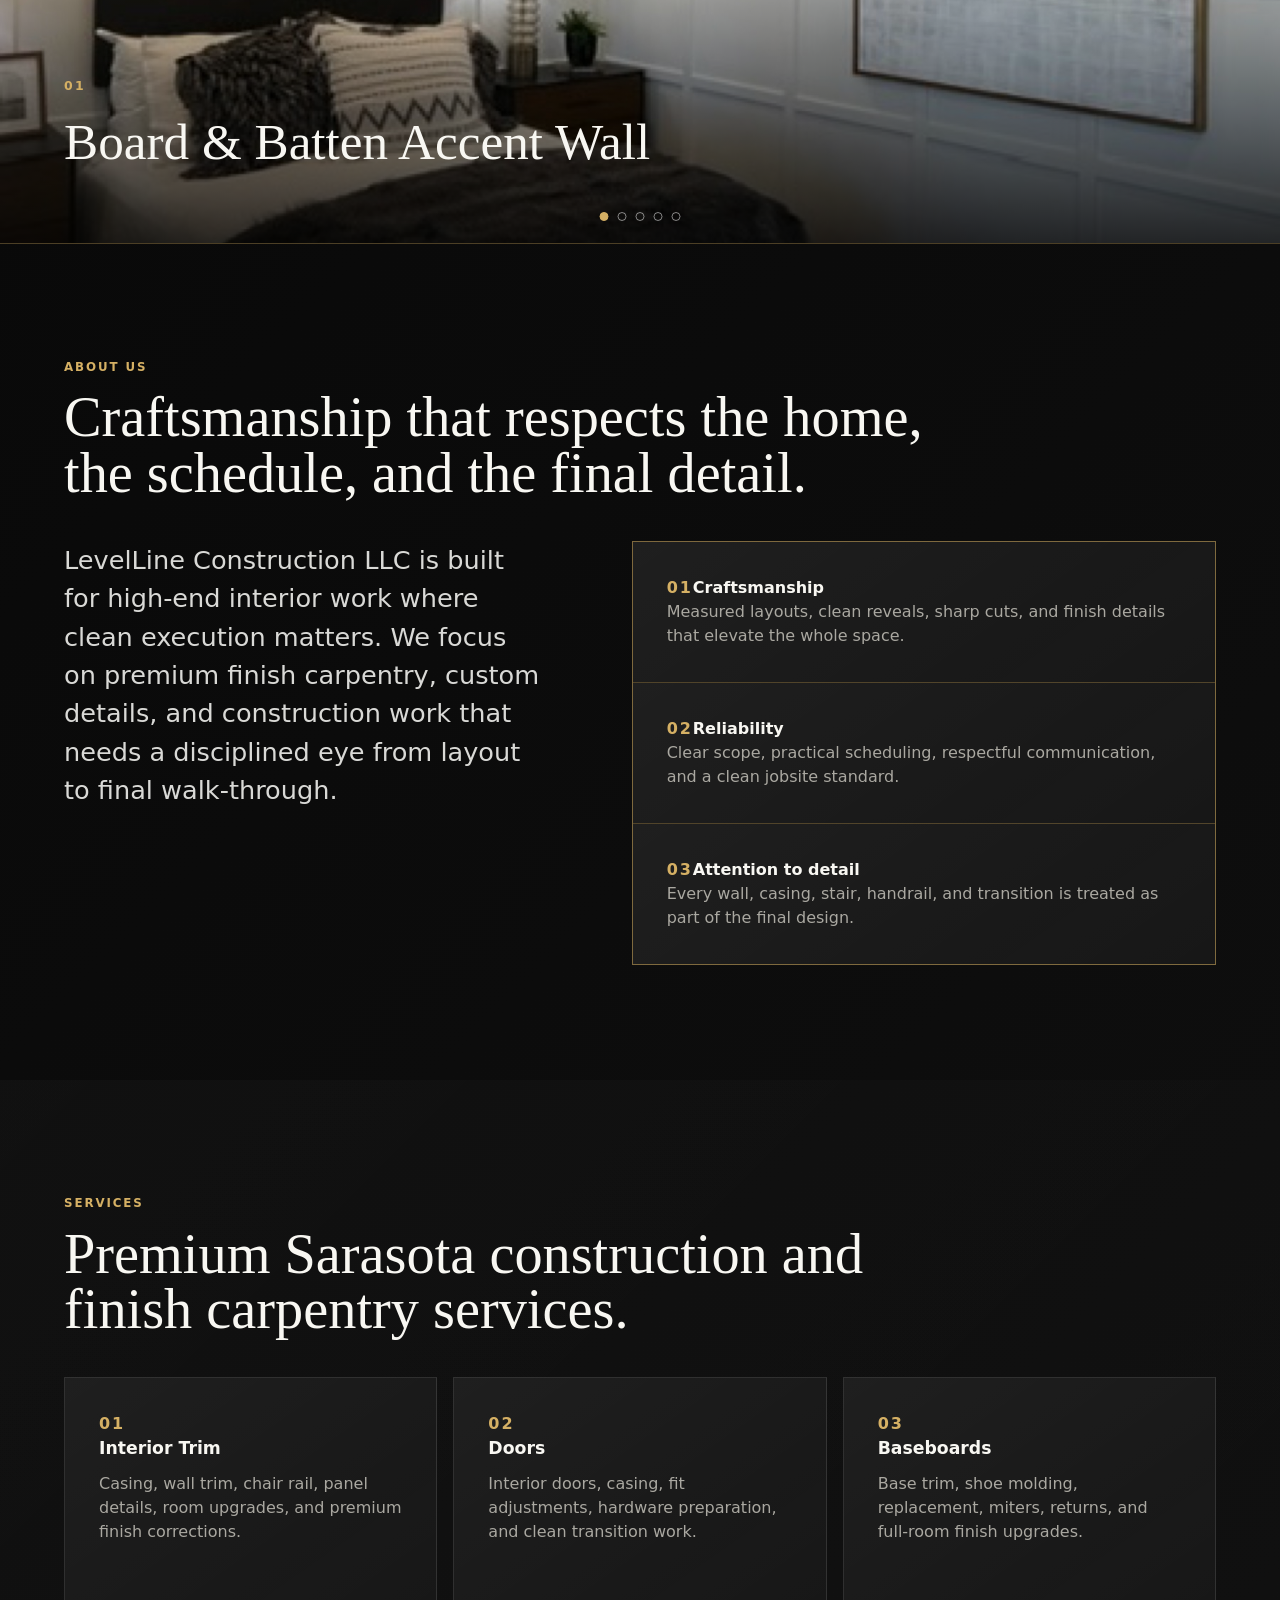
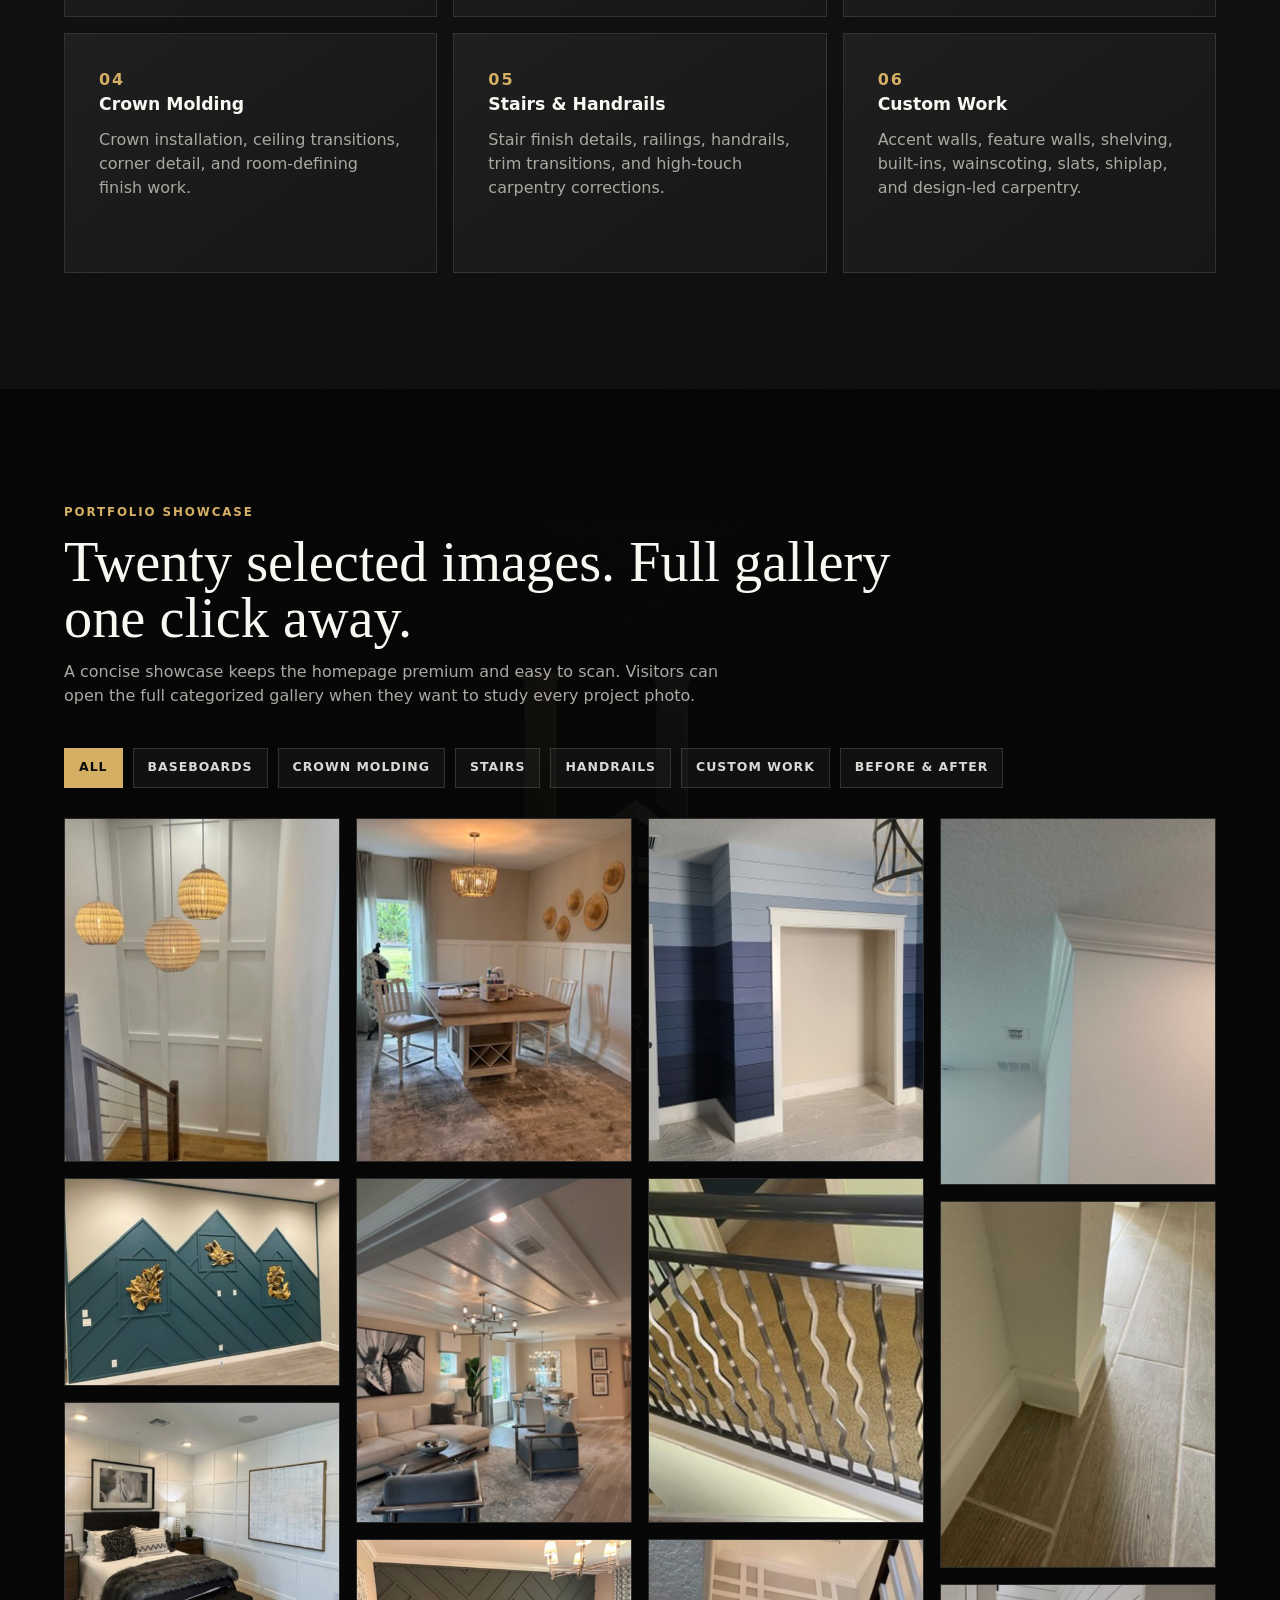
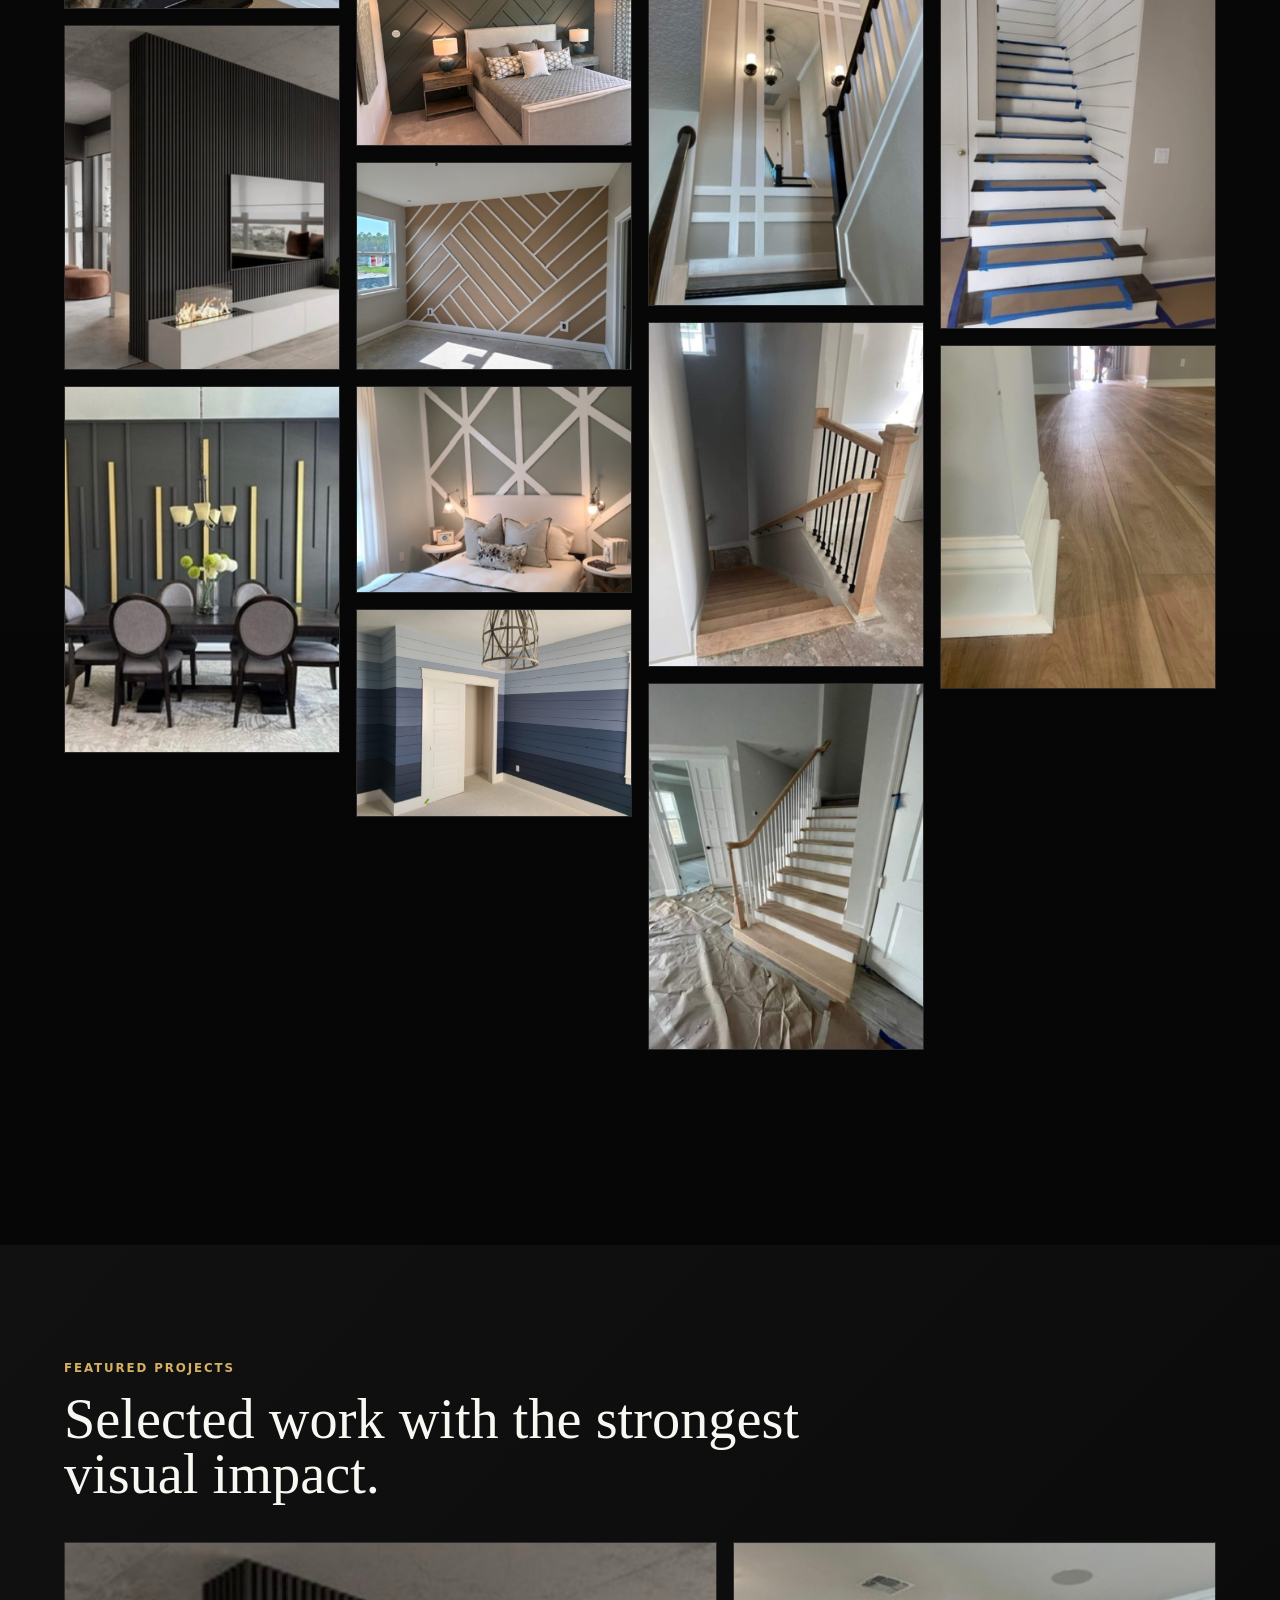
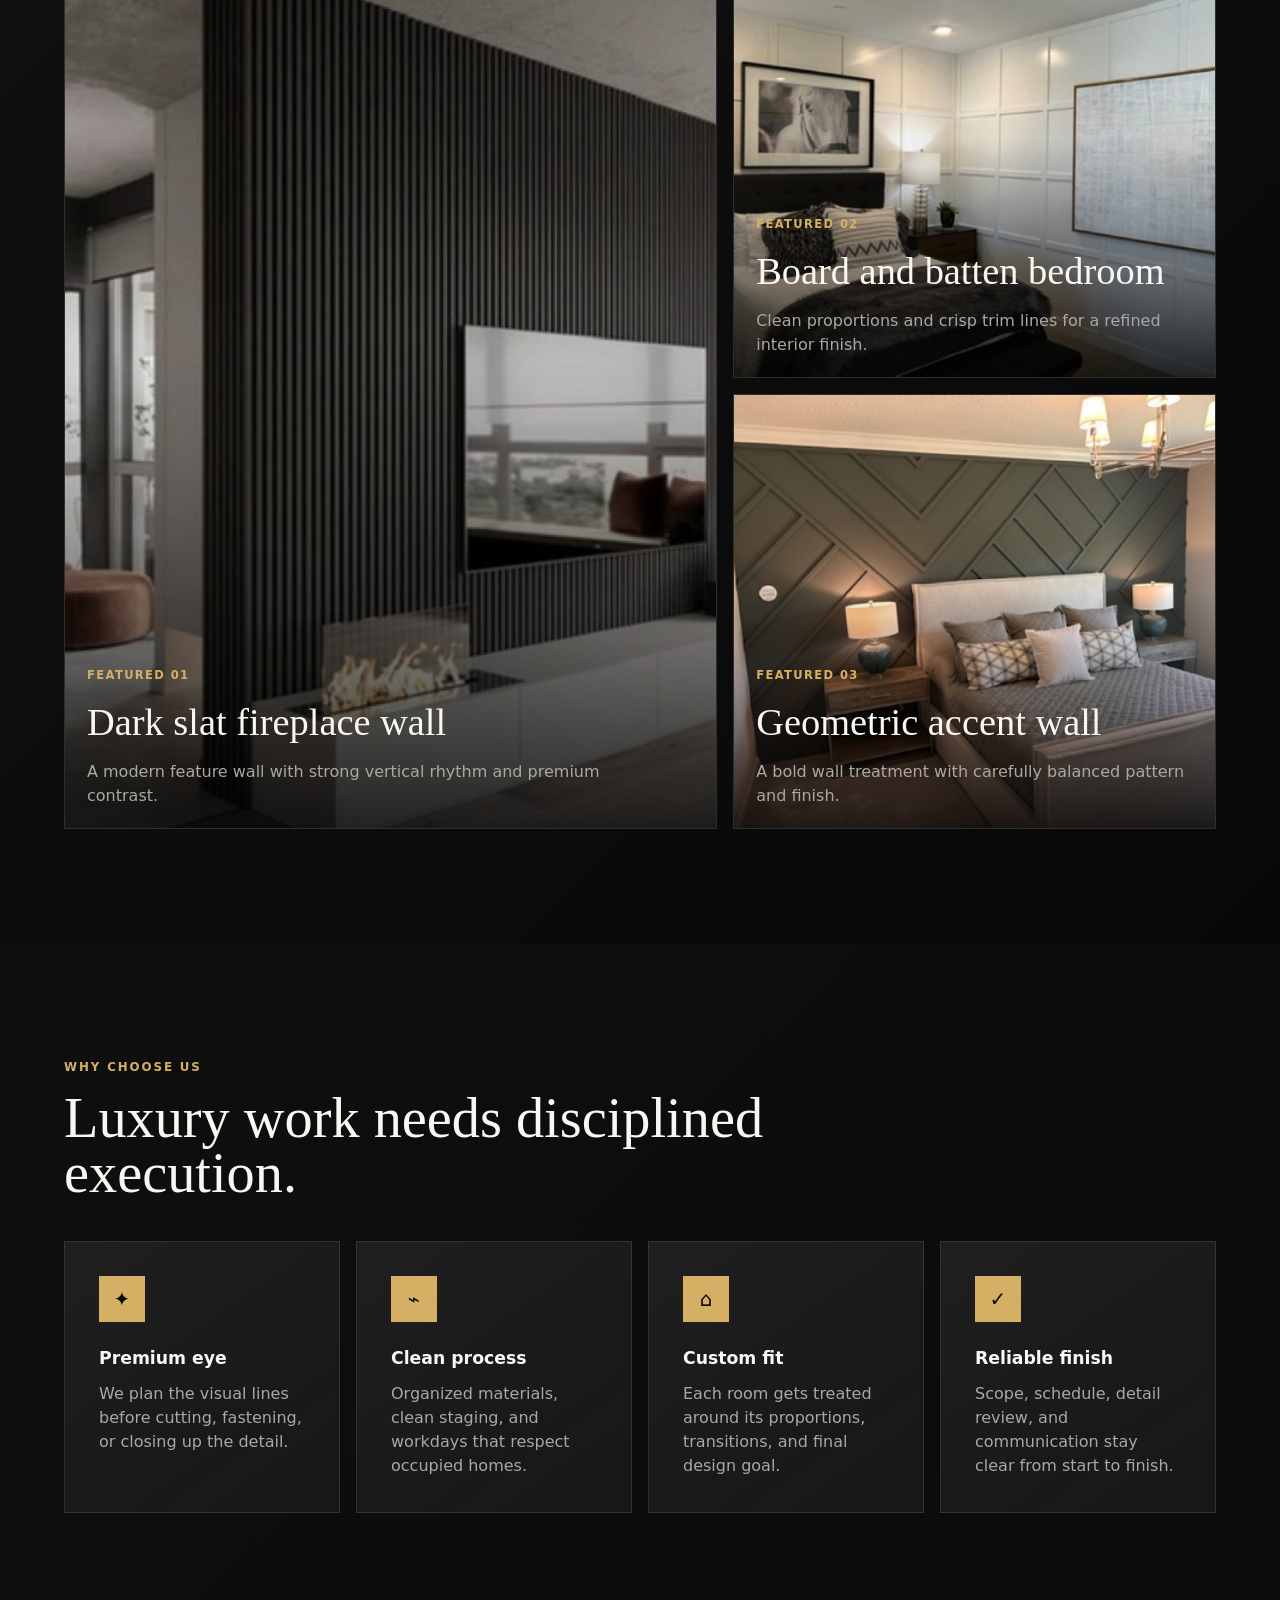
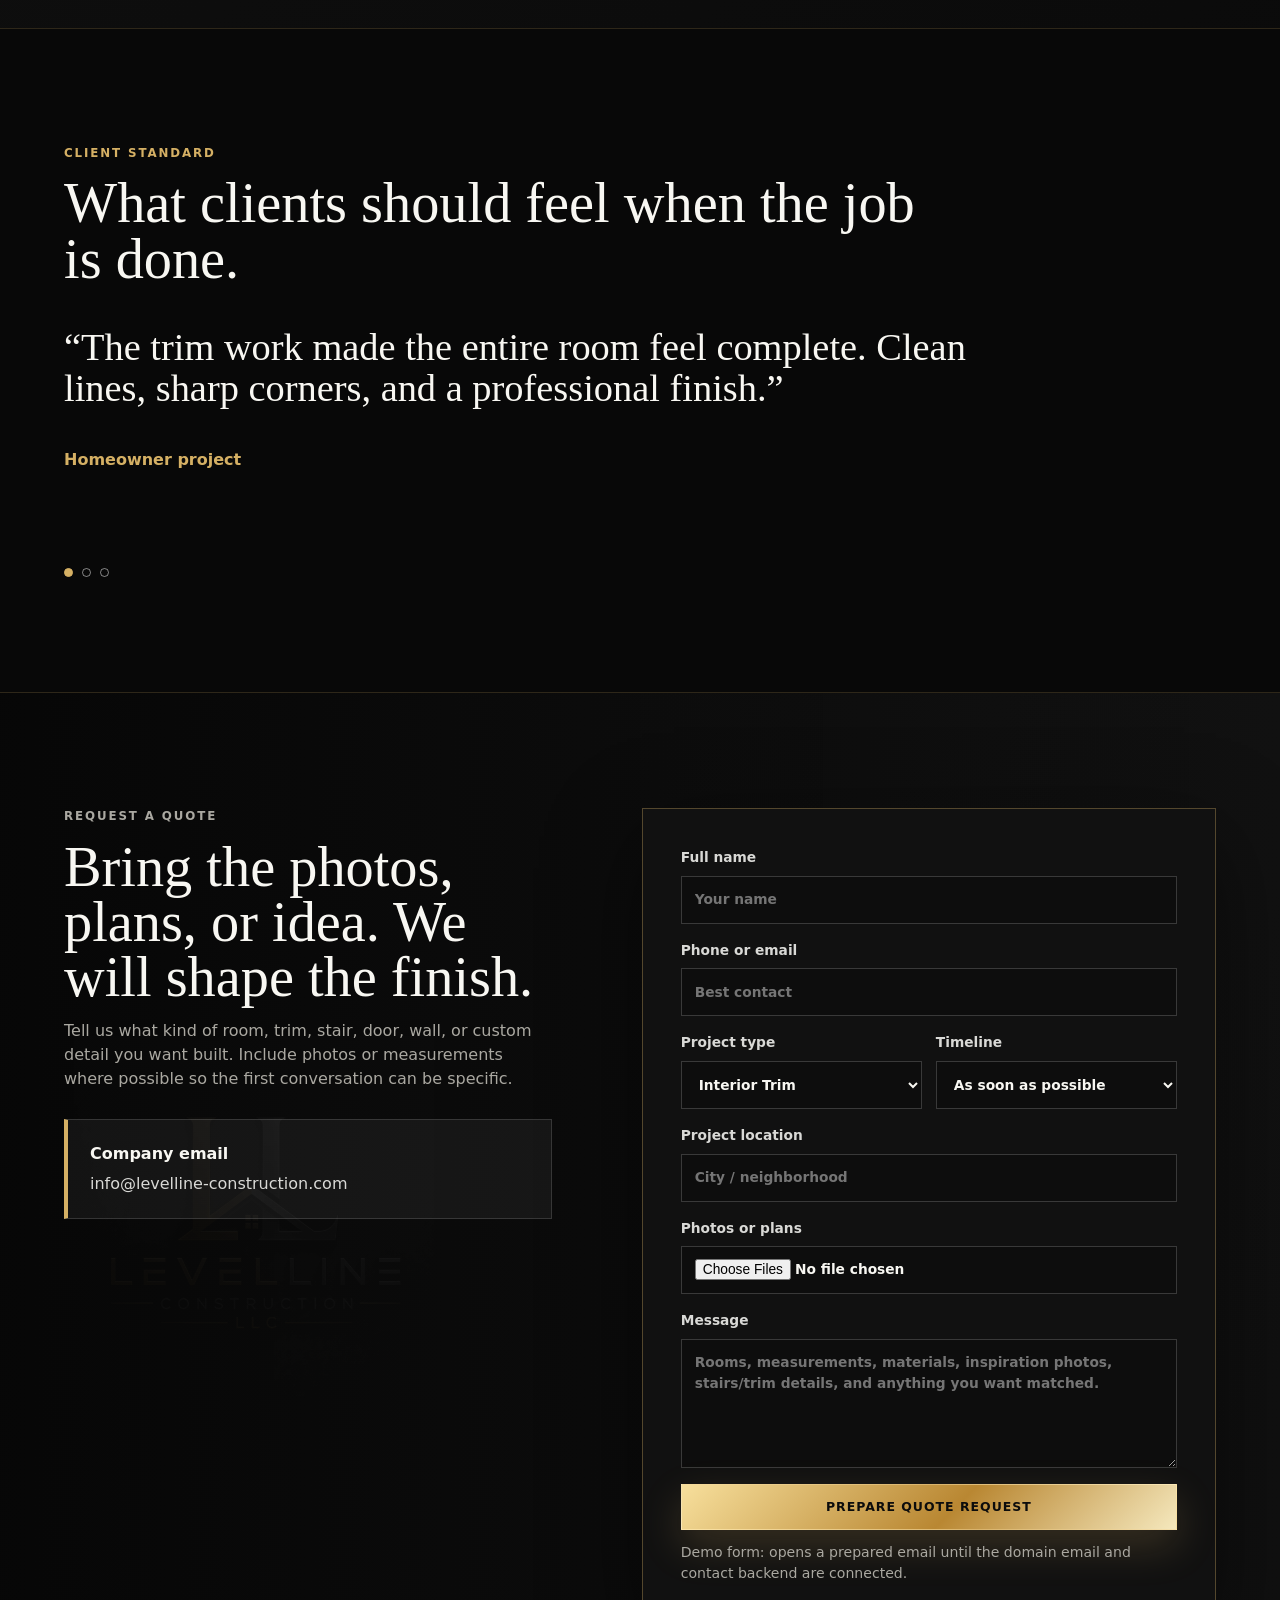
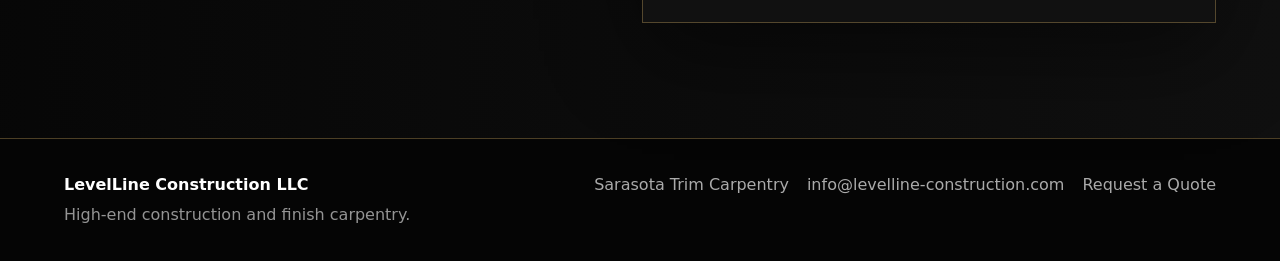
==== commit 312278e8: "Add Sarasota trim carpentry landing page" ====
--- a/index.html
+++ b/index.html
@@ -3,20 +3,20 @@
   <head>
     <meta charset="utf-8">
     <meta name="viewport" content="width=device-width, initial-scale=1">
-    <title>LevelLine Construction LLC | Finish Carpentry, Trim & Custom Interior Work</title>
-    <meta name="description" content="LevelLine Construction LLC provides high-end finish carpentry, interior trim, doors, baseboards, crown molding, accent walls, stairs, handrails, and custom interior detail work.">
+    <title>LevelLine Construction LLC | Sarasota Finish Carpentry, Trim & Custom Interior Work</title>
+    <meta name="description" content="LevelLine Construction LLC provides high-end finish carpentry in Sarasota, including interior trim, doors, baseboards, crown molding, accent walls, stairs, handrails, and custom interior detail work.">
     <link rel="canonical" href="https://levelline-construction.com/">
     <meta name="robots" content="index, follow">
-    <meta property="og:title" content="LevelLine Construction LLC | High-End Finish Carpentry">
-    <meta property="og:description" content="Premium finish carpentry, trim, doors, baseboards, crown molding, stairs, handrails, accent walls, and custom interior detail work.">
+    <meta property="og:title" content="LevelLine Construction LLC | Sarasota Finish Carpentry">
+    <meta property="og:description" content="Premium Sarasota finish carpentry, trim, doors, baseboards, crown molding, stairs, handrails, accent walls, and custom interior detail work.">
     <meta property="og:type" content="website">
     <meta property="og:url" content="https://levelline-construction.com/">
     <meta property="og:image" content="https://levelline-construction.com/assets/level-line-logo.png">
-    <meta name="twitter:title" content="LevelLine Construction LLC | Finish Carpentry">
-    <meta name="twitter:description" content="High-end finish carpentry, trim, custom wall details, stairs, handrails, doors, and interior finish work.">
+    <meta name="twitter:title" content="LevelLine Construction LLC | Sarasota Finish Carpentry">
+    <meta name="twitter:description" content="High-end Sarasota finish carpentry, trim, custom wall details, stairs, handrails, doors, and interior finish work.">
     <meta name="twitter:card" content="summary_large_image">
     <script type="application/ld+json">
-      {"@context":"https://schema.org","@type":"HomeAndConstructionBusiness","@id":"https://levelline-construction.com/#business","name":"LevelLine Construction LLC","url":"https://levelline-construction.com/","image":"https://levelline-construction.com/assets/level-line-logo.png","logo":"https://levelline-construction.com/assets/level-line-logo.png","description":"High-end construction and finish carpentry company specializing in interior trim, doors, baseboards, crown molding, stairs, handrails, accent walls, custom work, and premium finish details.","email":"info@levelline-construction.com","areaServed":[{"@type":"State","name":"Florida"}],"priceRange":"$$$","sameAs":[],"knowsAbout":["Finish carpentry","Interior trim","Baseboards","Crown molding","Interior doors","Accent walls","Stairs","Handrails","Custom carpentry"]}
+      {"@context":"https://schema.org","@type":"HomeAndConstructionBusiness","@id":"https://levelline-construction.com/#business","name":"LevelLine Construction LLC","url":"https://levelline-construction.com/","image":"https://levelline-construction.com/assets/level-line-logo.png","logo":"https://levelline-construction.com/assets/level-line-logo.png","description":"High-end construction and finish carpentry company serving Sarasota, Florida with interior trim, doors, baseboards, crown molding, stairs, handrails, accent walls, custom work, and premium finish details.","email":"info@levelline-construction.com","areaServed":[{"@type":"City","name":"Sarasota"},{"@type":"State","name":"Florida"}],"priceRange":"$$$","sameAs":[],"knowsAbout":["Sarasota finish carpentry","Trim carpentry","Interior trim","Baseboards","Crown molding","Interior doors","Accent walls","Stairs","Handrails","Custom carpentry"]}
     </script>
     <link rel="icon" href="./favicon.svg" type="image/svg+xml">
     <link rel="stylesheet" href="./styles.css">
@@ -30,6 +30,7 @@
       <nav aria-label="Main navigation">
         <a href="#about">About</a>
         <a href="#services">Services</a>
+        <a href="./sarasota-trim-carpentry.html">Sarasota</a>
         <a href="#portfolio">Portfolio</a>
         <a href="#featured">Featured</a>
         <a href="#contact">Contact</a>
@@ -43,9 +44,9 @@
         <div class="hero-shade"></div>
         <div class="hero-content reveal">
           <img class="hero-logo" src="./assets/level-line-logo.png" alt="LevelLine Construction LLC">
-          <p class="eyebrow">High-end construction - finish carpentry - custom detail work</p>
-          <h1 id="hero-title">Luxury finish carpentry built with precision, restraint, and pride.</h1>
-          <p class="hero-copy">LevelLine Construction LLC creates refined interior trim, accent walls, doors, baseboards, crown molding, stairs, handrails, and custom finish work for clients who care about every line, reveal, and detail.</p>
+          <p class="eyebrow">Sarasota finish carpentry - interior trim - custom detail work</p>
+          <h1 id="hero-title">Luxury Sarasota finish carpentry built with precision, restraint, and pride.</h1>
+          <p class="hero-copy">LevelLine Construction LLC creates refined interior trim, accent walls, doors, baseboards, crown molding, stairs, handrails, and custom finish work for Sarasota clients who care about every line, reveal, and detail.</p>
           <div class="hero-actions">
             <a class="button primary" href="#contact">Request a Quote</a>
             <a class="button ghost" href="#portfolio">View Projects</a>
@@ -89,7 +90,7 @@
       <section class="section services" id="services">
         <div class="section-heading reveal">
           <p class="eyebrow">Services</p>
-          <h2>Premium construction and finish carpentry services.</h2>
+          <h2>Premium Sarasota construction and finish carpentry services.</h2>
         </div>
         <div class="service-grid">
           <article class="service-card reveal"><span>01</span><h3>Interior Trim</h3><p>Casing, wall trim, chair rail, panel details, room upgrades, and premium finish corrections.</p></article>
@@ -181,7 +182,7 @@
 
     <footer class="site-footer">
       <div><strong>LevelLine Construction LLC</strong><p>High-end construction and finish carpentry.</p></div>
-      <div><a href="mailto:info@levelline-construction.com">info@levelline-construction.com</a><a href="#contact">Request a Quote</a></div>
+          <div><a href="./sarasota-trim-carpentry.html">Sarasota Trim Carpentry</a><a href="mailto:info@levelline-construction.com">info@levelline-construction.com</a><a href="#contact">Request a Quote</a></div>
     </footer>
     <script src="./script.js"></script>
   </body>
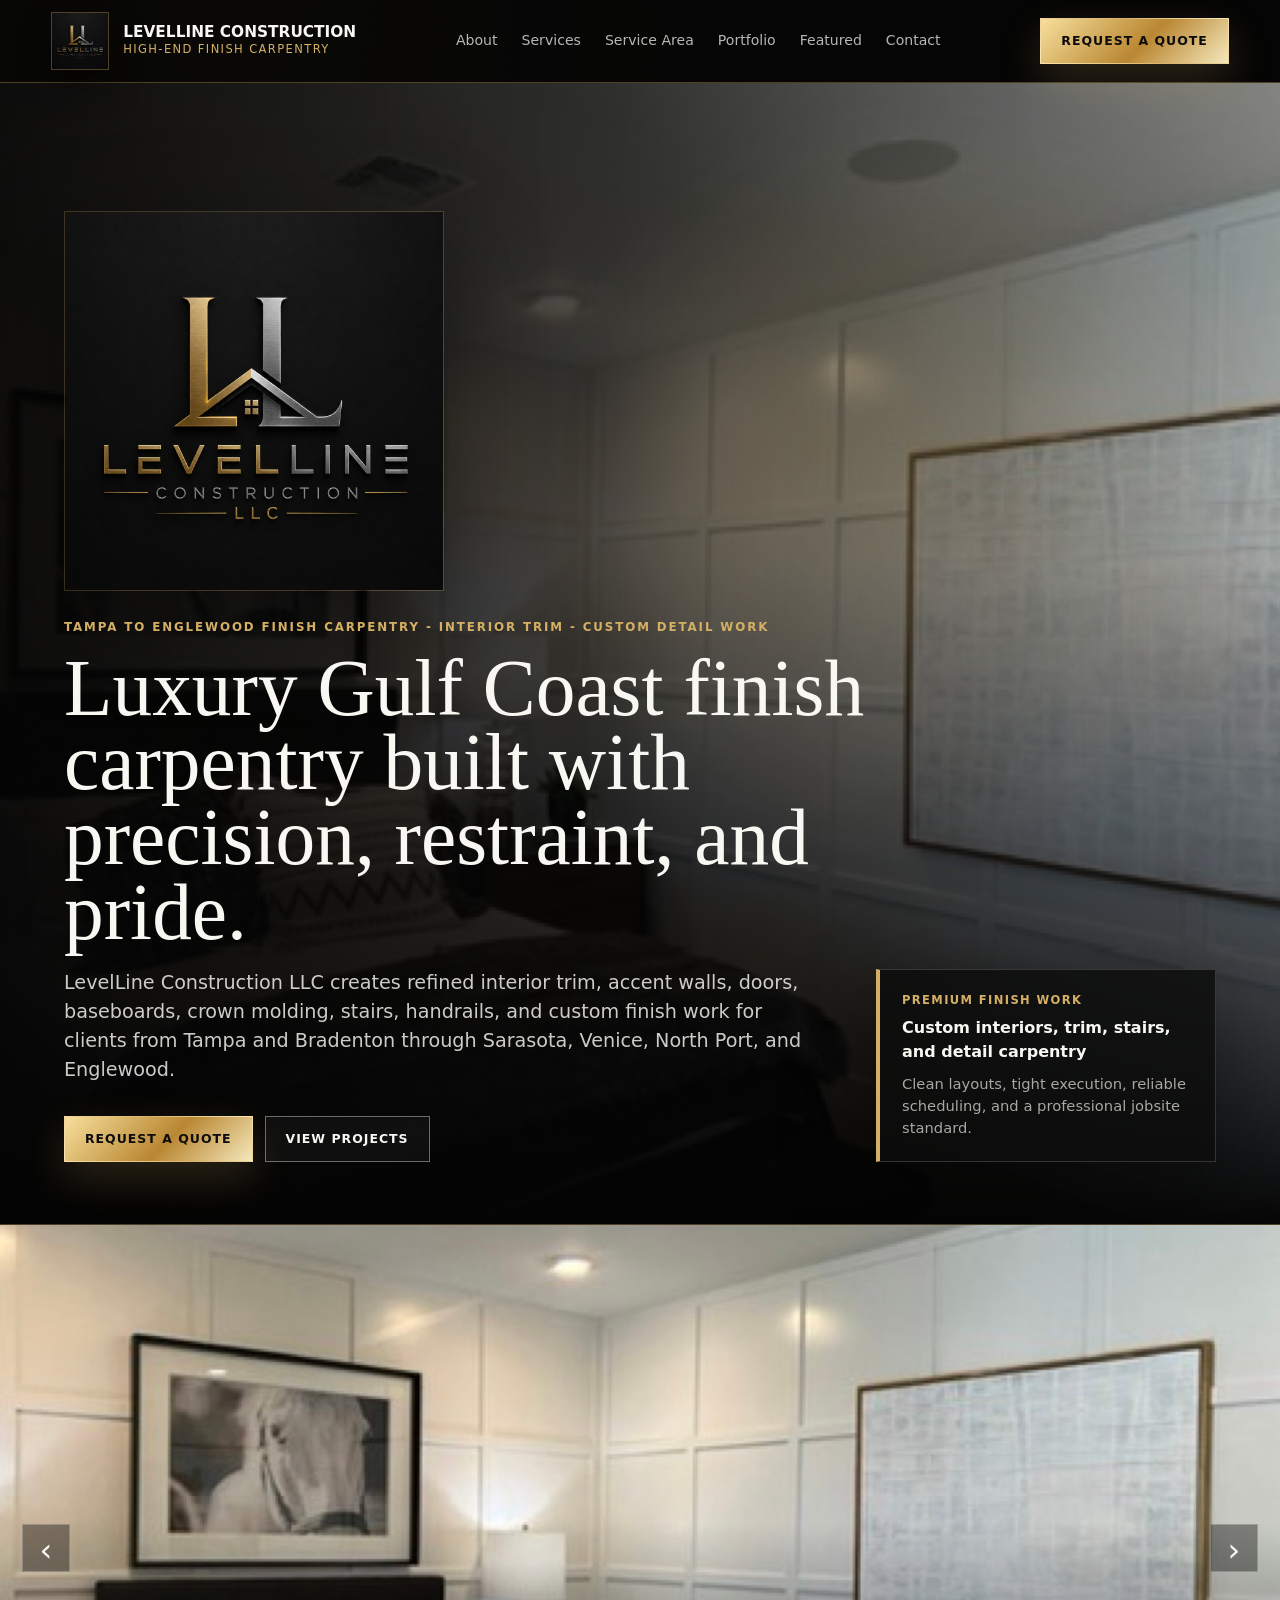
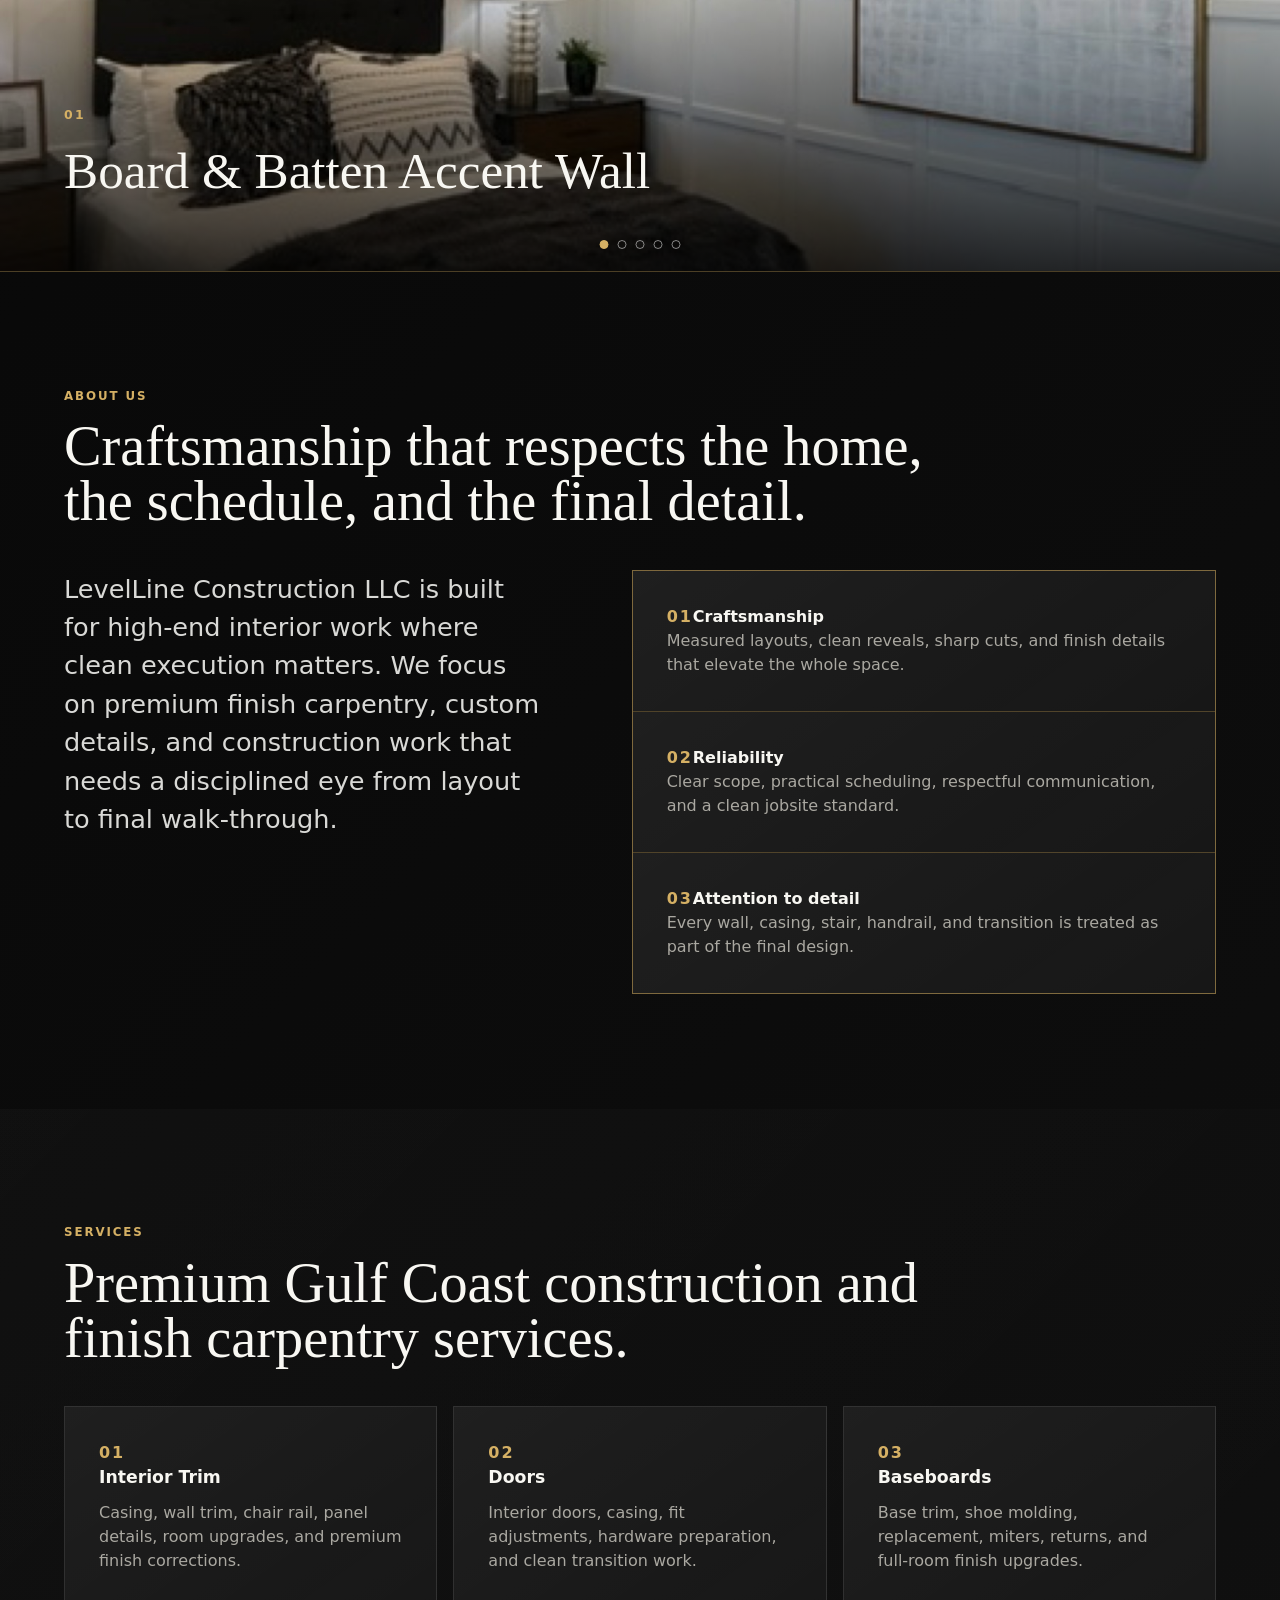
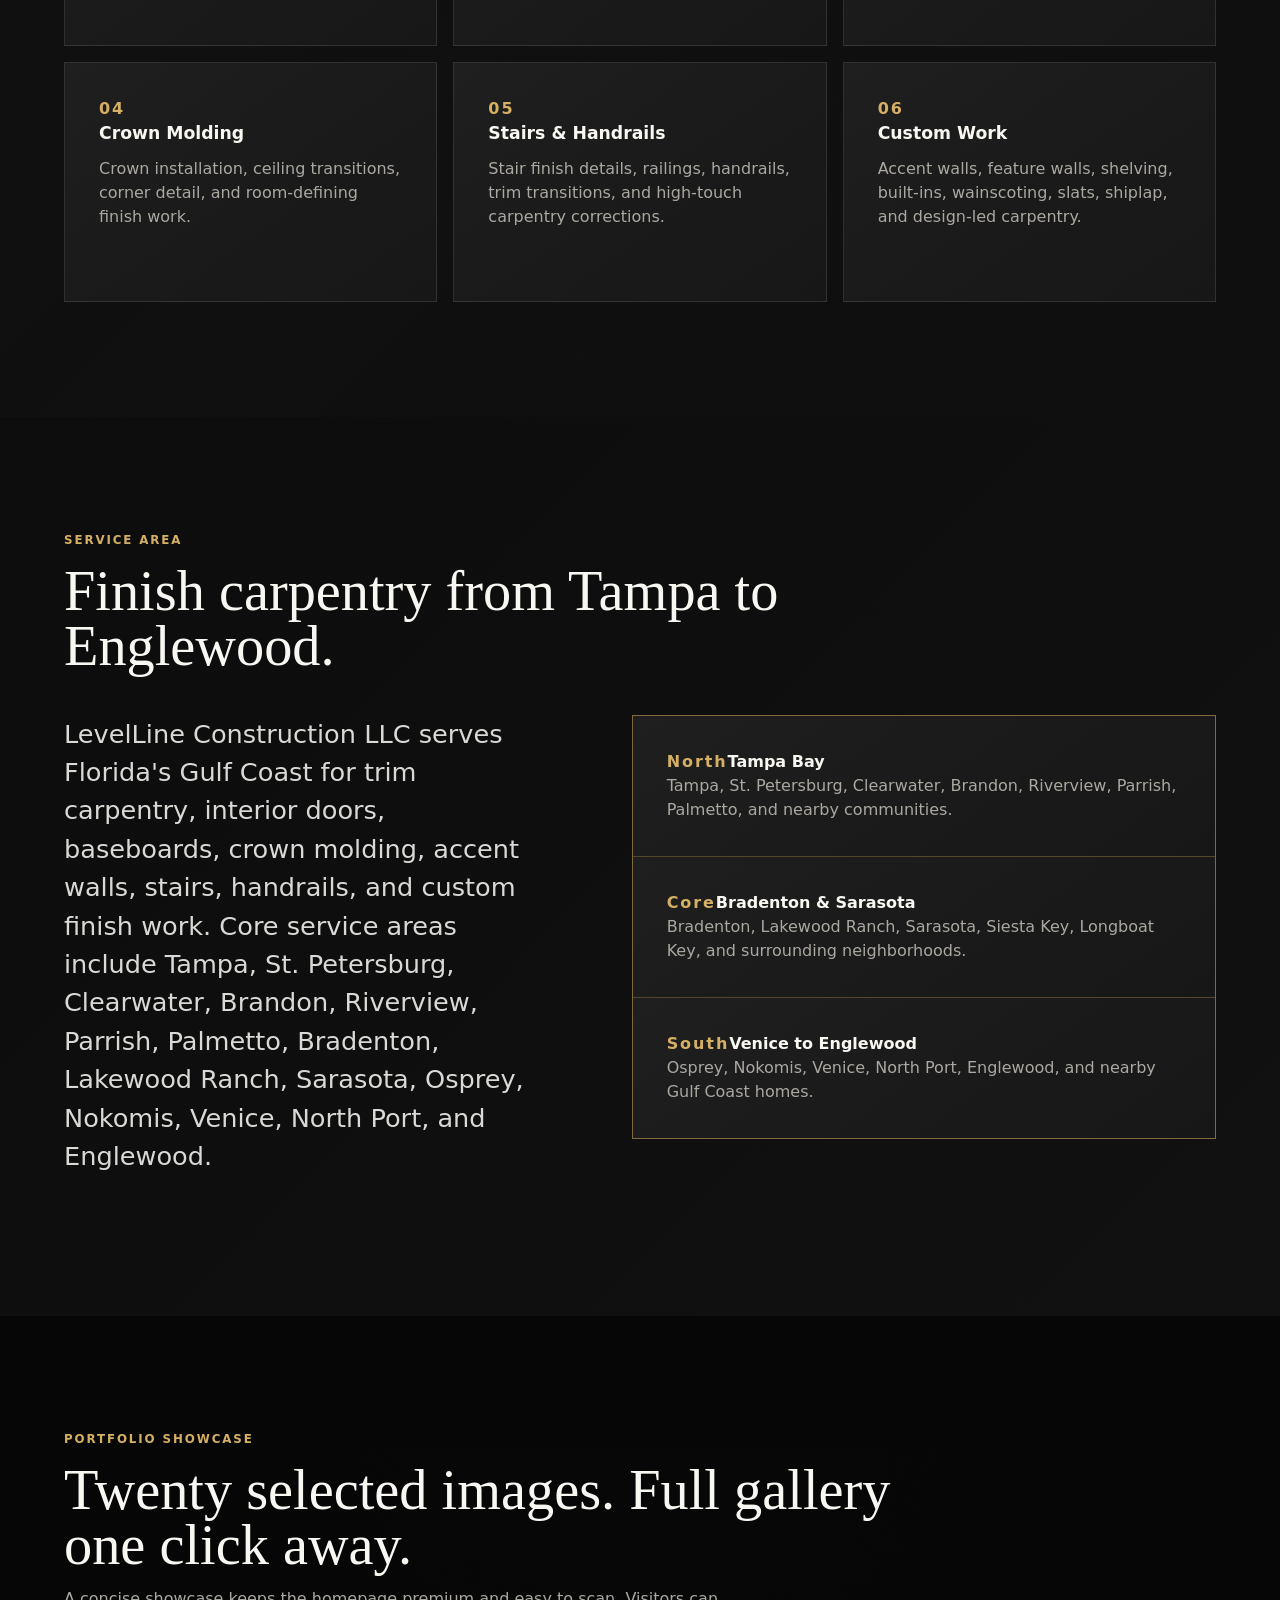
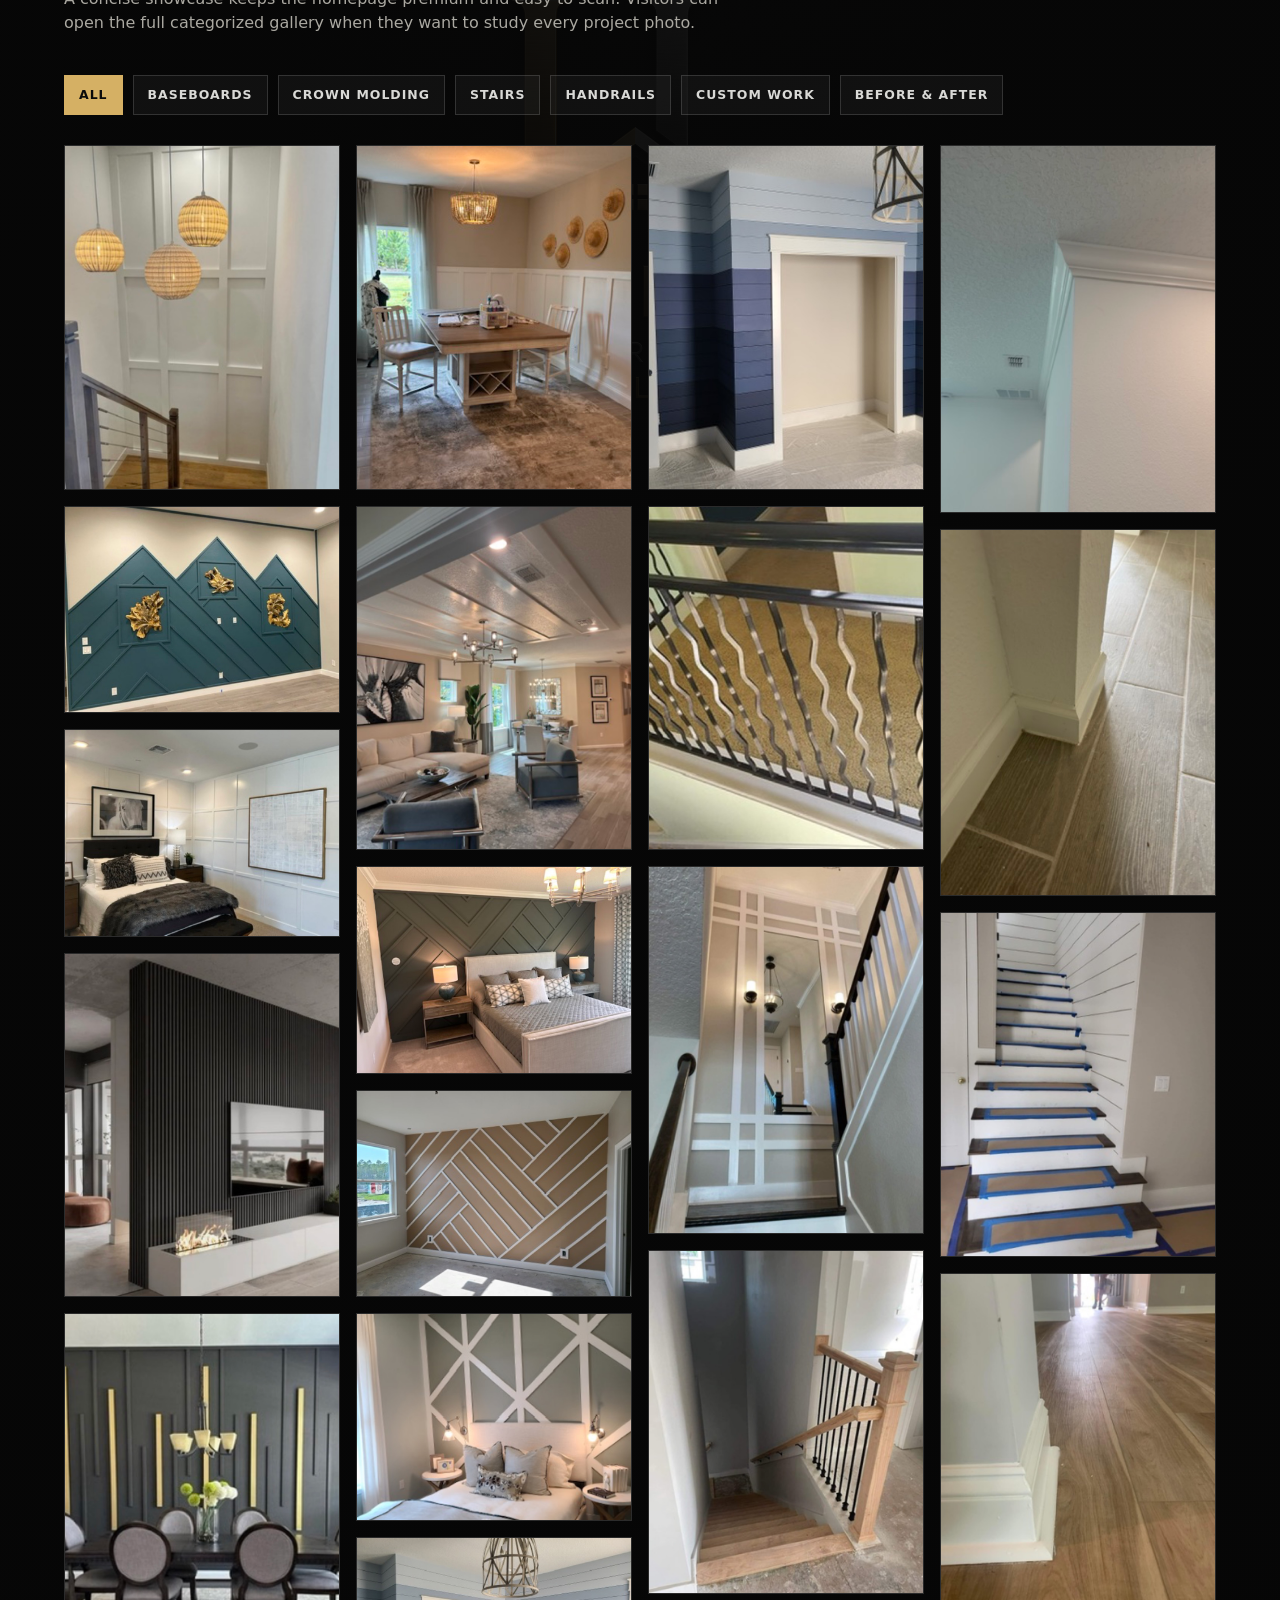
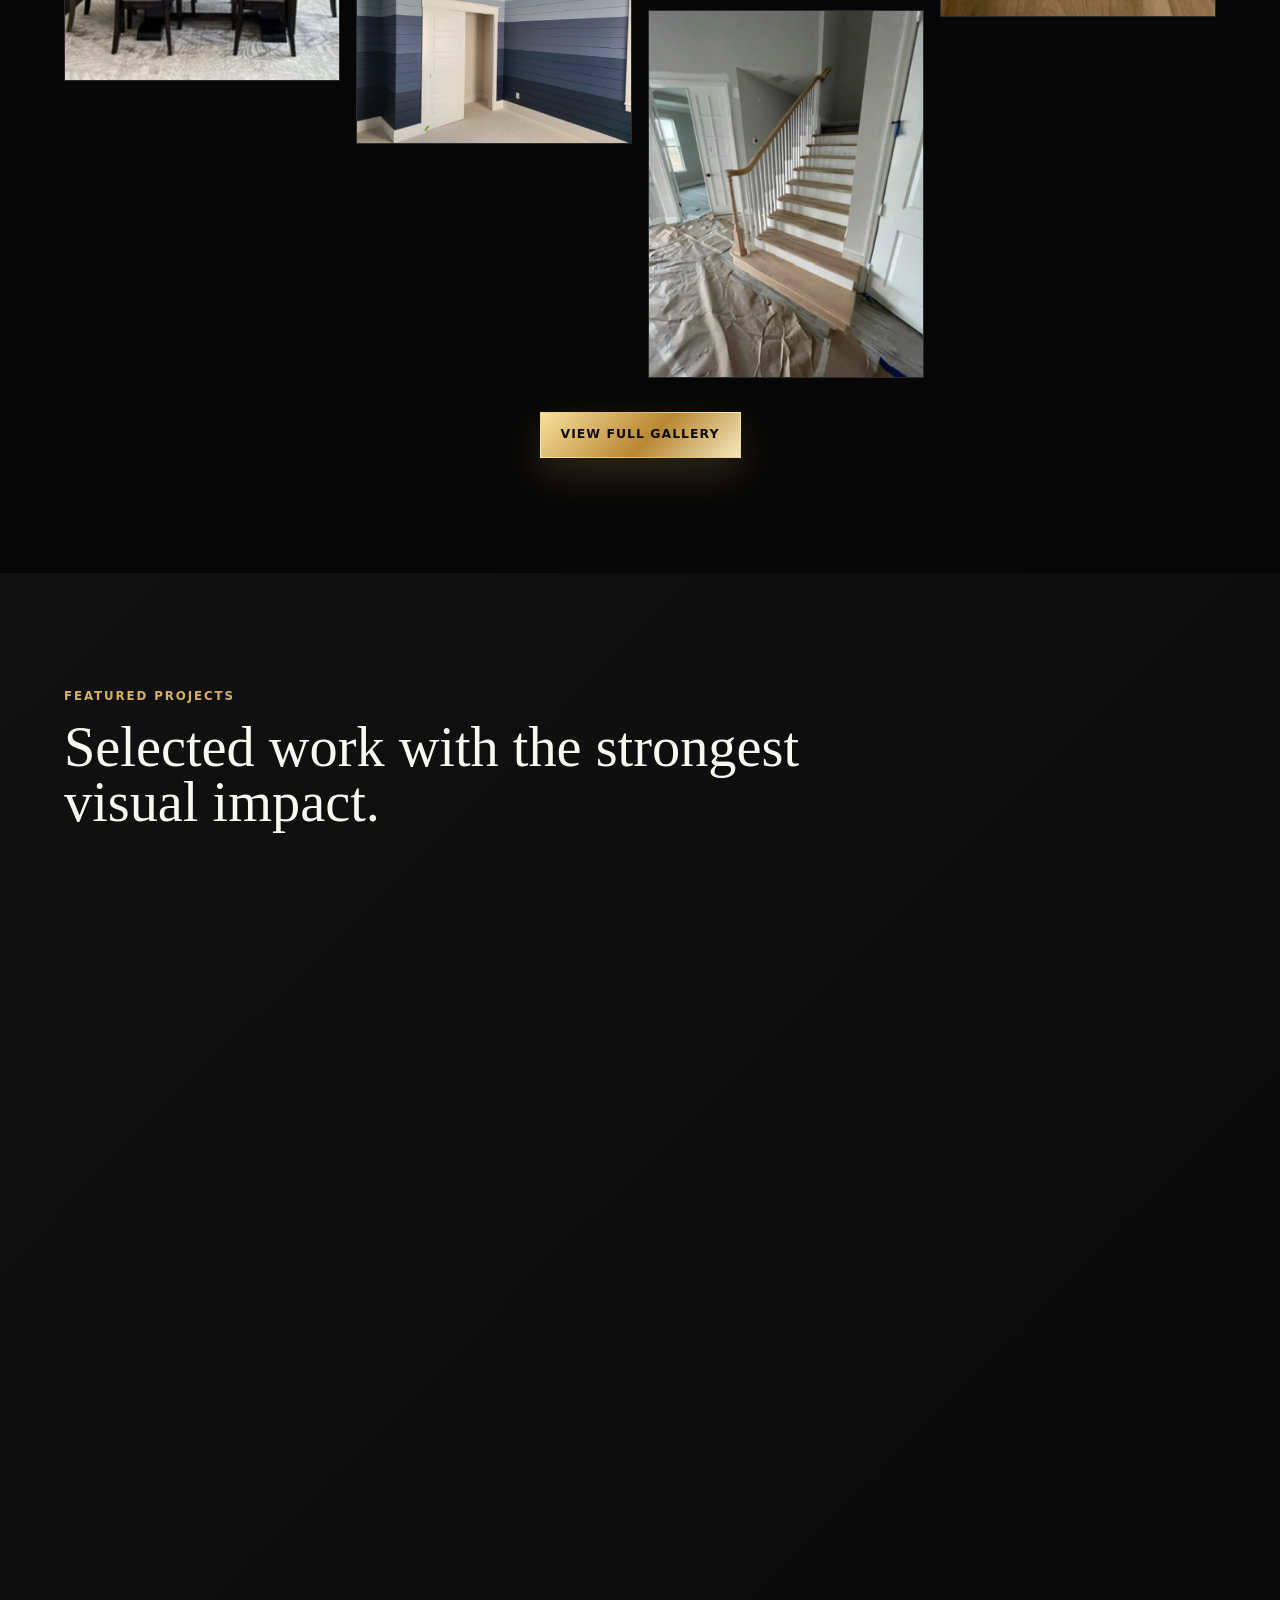
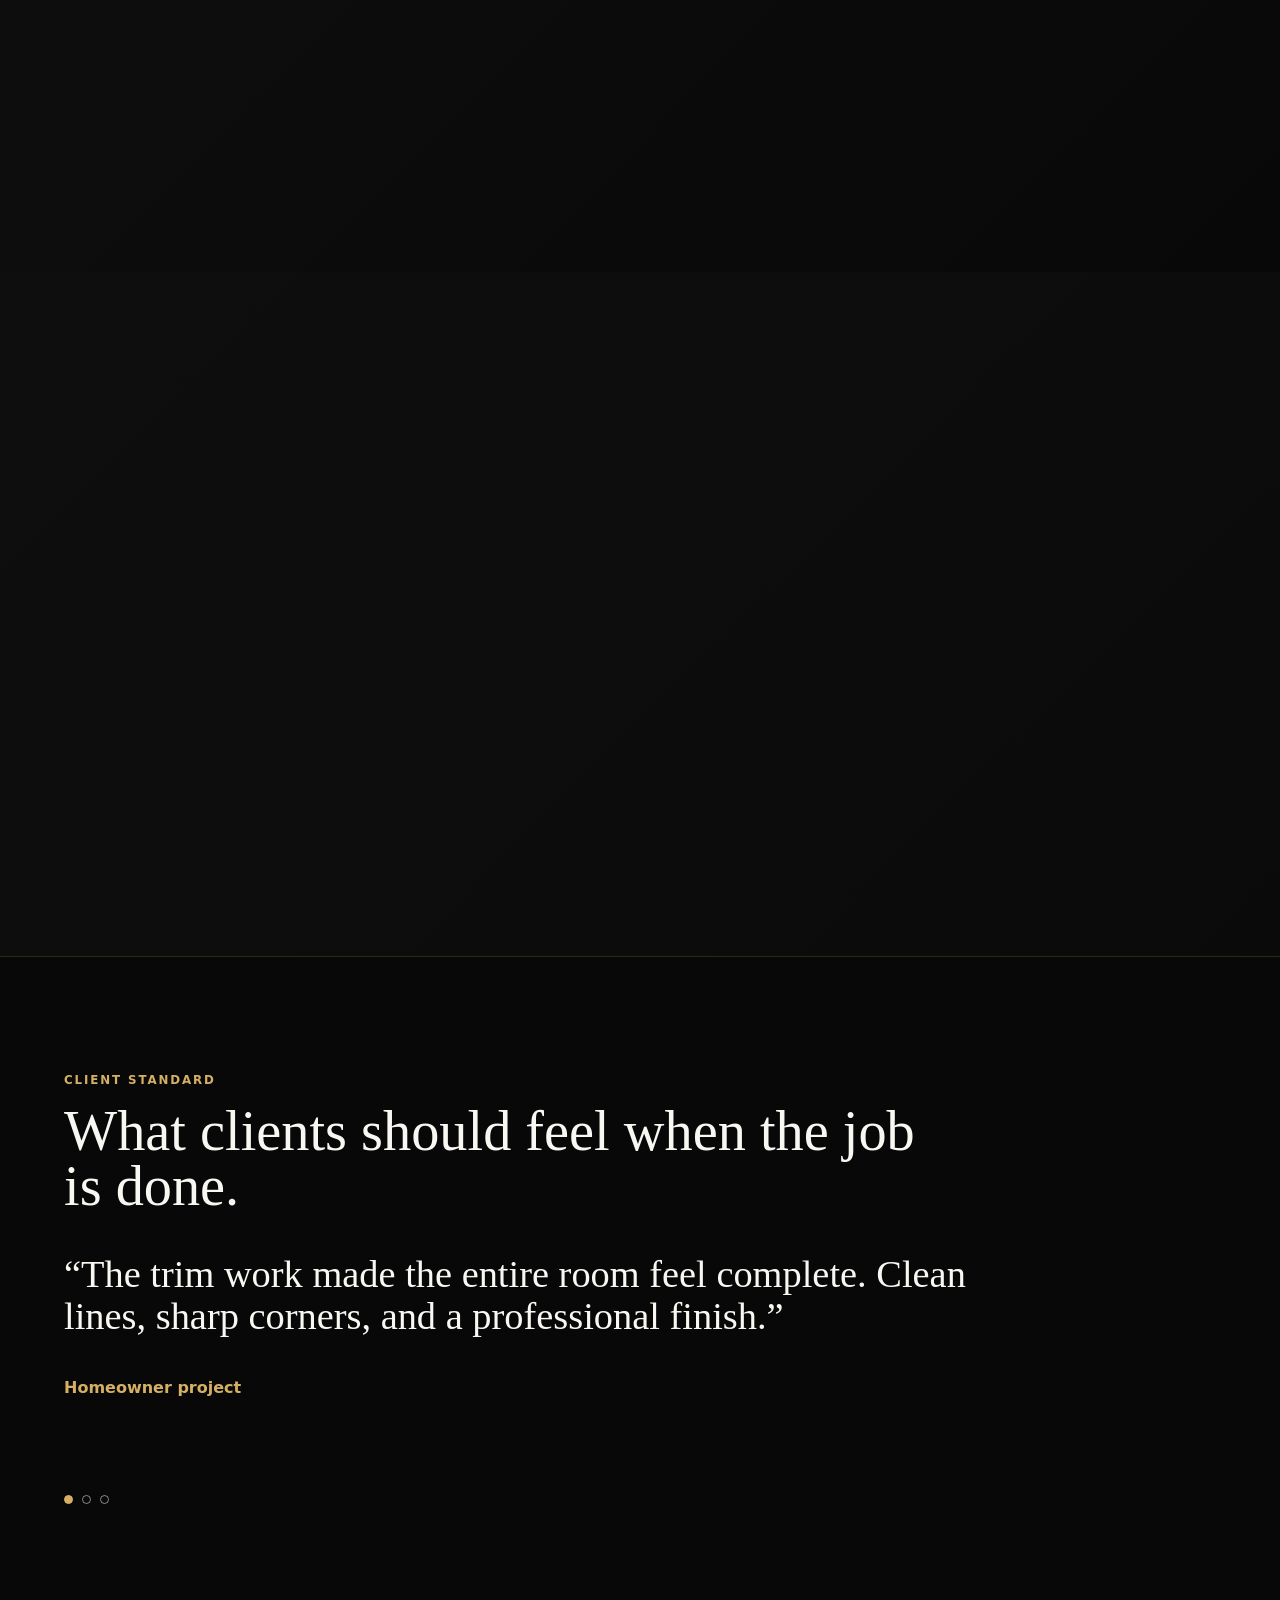
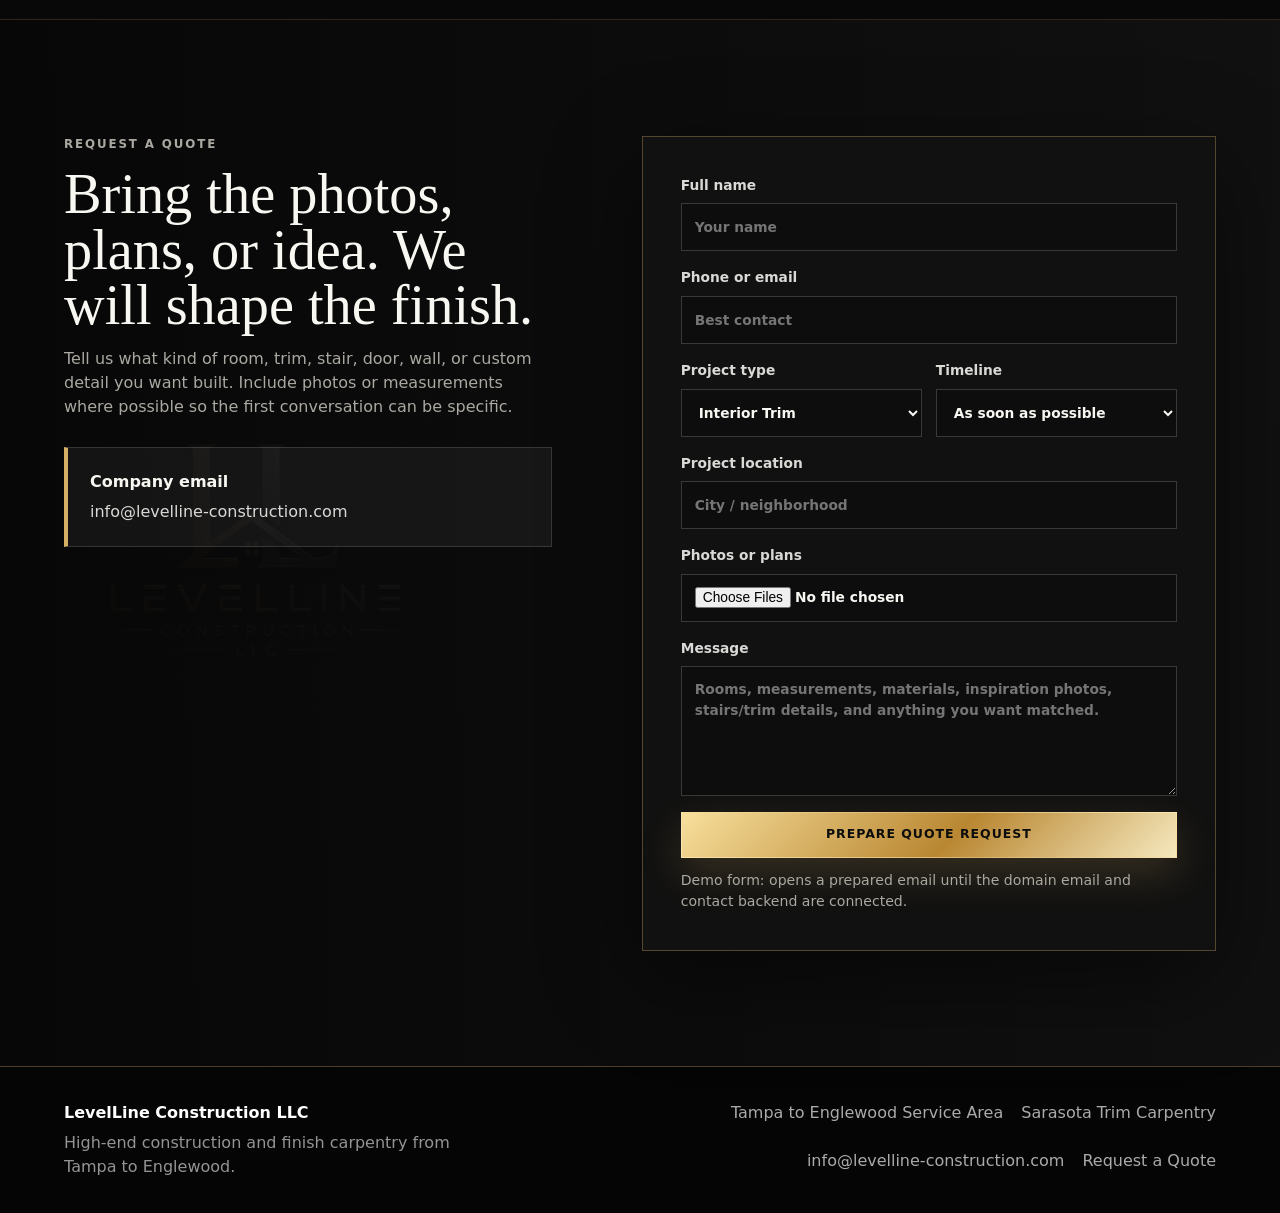
==== commit 25a85d99: "Broaden trim carpentry service area" ====
--- a/index.html
+++ b/index.html
@@ -3,20 +3,20 @@
   <head>
     <meta charset="utf-8">
     <meta name="viewport" content="width=device-width, initial-scale=1">
-    <title>LevelLine Construction LLC | Sarasota Finish Carpentry, Trim & Custom Interior Work</title>
-    <meta name="description" content="LevelLine Construction LLC provides high-end finish carpentry in Sarasota, including interior trim, doors, baseboards, crown molding, accent walls, stairs, handrails, and custom interior detail work.">
+    <title>LevelLine Construction LLC | Tampa to Englewood Finish Carpentry, Trim & Custom Interior Work</title>
+    <meta name="description" content="LevelLine Construction LLC provides high-end finish carpentry from Tampa to Englewood, including Sarasota, Bradenton, Venice, North Port, interior trim, doors, baseboards, crown molding, accent walls, stairs, handrails, and custom interior detail work.">
     <link rel="canonical" href="https://levelline-construction.com/">
     <meta name="robots" content="index, follow">
-    <meta property="og:title" content="LevelLine Construction LLC | Sarasota Finish Carpentry">
-    <meta property="og:description" content="Premium Sarasota finish carpentry, trim, doors, baseboards, crown molding, stairs, handrails, accent walls, and custom interior detail work.">
+    <meta property="og:title" content="LevelLine Construction LLC | Tampa to Englewood Finish Carpentry">
+    <meta property="og:description" content="Premium finish carpentry from Tampa to Englewood, including Sarasota, Bradenton, Venice, North Port, trim, doors, baseboards, crown molding, stairs, handrails, accent walls, and custom interior detail work.">
     <meta property="og:type" content="website">
     <meta property="og:url" content="https://levelline-construction.com/">
     <meta property="og:image" content="https://levelline-construction.com/assets/level-line-logo.png">
-    <meta name="twitter:title" content="LevelLine Construction LLC | Sarasota Finish Carpentry">
-    <meta name="twitter:description" content="High-end Sarasota finish carpentry, trim, custom wall details, stairs, handrails, doors, and interior finish work.">
+    <meta name="twitter:title" content="LevelLine Construction LLC | Tampa to Englewood Finish Carpentry">
+    <meta name="twitter:description" content="High-end finish carpentry from Tampa to Englewood, including Sarasota, Bradenton, Venice, North Port, trim, custom wall details, stairs, handrails, doors, and interior finish work.">
     <meta name="twitter:card" content="summary_large_image">
     <script type="application/ld+json">
-      {"@context":"https://schema.org","@type":"HomeAndConstructionBusiness","@id":"https://levelline-construction.com/#business","name":"LevelLine Construction LLC","url":"https://levelline-construction.com/","image":"https://levelline-construction.com/assets/level-line-logo.png","logo":"https://levelline-construction.com/assets/level-line-logo.png","description":"High-end construction and finish carpentry company serving Sarasota, Florida with interior trim, doors, baseboards, crown molding, stairs, handrails, accent walls, custom work, and premium finish details.","email":"info@levelline-construction.com","areaServed":[{"@type":"City","name":"Sarasota"},{"@type":"State","name":"Florida"}],"priceRange":"$$$","sameAs":[],"knowsAbout":["Sarasota finish carpentry","Trim carpentry","Interior trim","Baseboards","Crown molding","Interior doors","Accent walls","Stairs","Handrails","Custom carpentry"]}
+      {"@context":"https://schema.org","@type":"HomeAndConstructionBusiness","@id":"https://levelline-construction.com/#business","name":"LevelLine Construction LLC","url":"https://levelline-construction.com/","image":"https://levelline-construction.com/assets/level-line-logo.png","logo":"https://levelline-construction.com/assets/level-line-logo.png","description":"High-end construction and finish carpentry company serving Florida's Gulf Coast from Tampa to Englewood, including Bradenton, Sarasota, Venice, and North Port, with interior trim, doors, baseboards, crown molding, stairs, handrails, accent walls, custom work, and premium finish details.","email":"info@levelline-construction.com","areaServed":[{"@type":"City","name":"Tampa"},{"@type":"City","name":"Bradenton"},{"@type":"City","name":"Sarasota"},{"@type":"City","name":"Venice"},{"@type":"City","name":"North Port"},{"@type":"City","name":"Englewood"},{"@type":"AdministrativeArea","name":"Florida Gulf Coast"}],"priceRange":"$$$","sameAs":[],"knowsAbout":["Tampa finish carpentry","Bradenton finish carpentry","Sarasota finish carpentry","Venice finish carpentry","Englewood finish carpentry","Trim carpentry","Interior trim","Baseboards","Crown molding","Interior doors","Accent walls","Stairs","Handrails","Custom carpentry"]}
     </script>
     <link rel="icon" href="./favicon.svg" type="image/svg+xml">
     <link rel="stylesheet" href="./styles.css">
@@ -30,7 +30,7 @@
       <nav aria-label="Main navigation">
         <a href="#about">About</a>
         <a href="#services">Services</a>
-        <a href="./sarasota-trim-carpentry.html">Sarasota</a>
+        <a href="./service-area.html">Service Area</a>
         <a href="#portfolio">Portfolio</a>
         <a href="#featured">Featured</a>
         <a href="#contact">Contact</a>
@@ -44,9 +44,9 @@
         <div class="hero-shade"></div>
         <div class="hero-content reveal">
           <img class="hero-logo" src="./assets/level-line-logo.png" alt="LevelLine Construction LLC">
-          <p class="eyebrow">Sarasota finish carpentry - interior trim - custom detail work</p>
-          <h1 id="hero-title">Luxury Sarasota finish carpentry built with precision, restraint, and pride.</h1>
-          <p class="hero-copy">LevelLine Construction LLC creates refined interior trim, accent walls, doors, baseboards, crown molding, stairs, handrails, and custom finish work for Sarasota clients who care about every line, reveal, and detail.</p>
+          <p class="eyebrow">Tampa to Englewood finish carpentry - interior trim - custom detail work</p>
+          <h1 id="hero-title">Luxury Gulf Coast finish carpentry built with precision, restraint, and pride.</h1>
+          <p class="hero-copy">LevelLine Construction LLC creates refined interior trim, accent walls, doors, baseboards, crown molding, stairs, handrails, and custom finish work for clients from Tampa and Bradenton through Sarasota, Venice, North Port, and Englewood.</p>
           <div class="hero-actions">
             <a class="button primary" href="#contact">Request a Quote</a>
             <a class="button ghost" href="#portfolio">View Projects</a>
@@ -90,7 +90,7 @@
       <section class="section services" id="services">
         <div class="section-heading reveal">
           <p class="eyebrow">Services</p>
-          <h2>Premium Sarasota construction and finish carpentry services.</h2>
+          <h2>Premium Gulf Coast construction and finish carpentry services.</h2>
         </div>
         <div class="service-grid">
           <article class="service-card reveal"><span>01</span><h3>Interior Trim</h3><p>Casing, wall trim, chair rail, panel details, room upgrades, and premium finish corrections.</p></article>
@@ -102,6 +102,21 @@
         </div>
       </section>
 
+      <section class="section about-section" id="service-area">
+        <div class="section-heading reveal">
+          <p class="eyebrow">Service area</p>
+          <h2>Finish carpentry from Tampa to Englewood.</h2>
+        </div>
+        <div class="about-grid">
+          <p class="lead reveal">LevelLine Construction LLC serves Florida's Gulf Coast for trim carpentry, interior doors, baseboards, crown molding, accent walls, stairs, handrails, and custom finish work. Core service areas include Tampa, St. Petersburg, Clearwater, Brandon, Riverview, Parrish, Palmetto, Bradenton, Lakewood Ranch, Sarasota, Osprey, Nokomis, Venice, North Port, and Englewood.</p>
+          <div class="about-points reveal">
+            <article><span>North</span><strong>Tampa Bay</strong><p>Tampa, St. Petersburg, Clearwater, Brandon, Riverview, Parrish, Palmetto, and nearby communities.</p></article>
+            <article><span>Core</span><strong>Bradenton & Sarasota</strong><p>Bradenton, Lakewood Ranch, Sarasota, Siesta Key, Longboat Key, and surrounding neighborhoods.</p></article>
+            <article><span>South</span><strong>Venice to Englewood</strong><p>Osprey, Nokomis, Venice, North Port, Englewood, and nearby Gulf Coast homes.</p></article>
+          </div>
+        </div>
+      </section>
+
       <section class="portfolio-section" id="portfolio">
         <div class="section-heading reveal">
           <p class="eyebrow">Portfolio showcase</p>
@@ -181,8 +196,8 @@
     </div>
 
     <footer class="site-footer">
-      <div><strong>LevelLine Construction LLC</strong><p>High-end construction and finish carpentry.</p></div>
-          <div><a href="./sarasota-trim-carpentry.html">Sarasota Trim Carpentry</a><a href="mailto:info@levelline-construction.com">info@levelline-construction.com</a><a href="#contact">Request a Quote</a></div>
+      <div><strong>LevelLine Construction LLC</strong><p>High-end construction and finish carpentry from Tampa to Englewood.</p></div>
+          <div><a href="./service-area.html">Tampa to Englewood Service Area</a><a href="./sarasota-trim-carpentry.html">Sarasota Trim Carpentry</a><a href="mailto:info@levelline-construction.com">info@levelline-construction.com</a><a href="#contact">Request a Quote</a></div>
     </footer>
     <script src="./script.js"></script>
   </body>
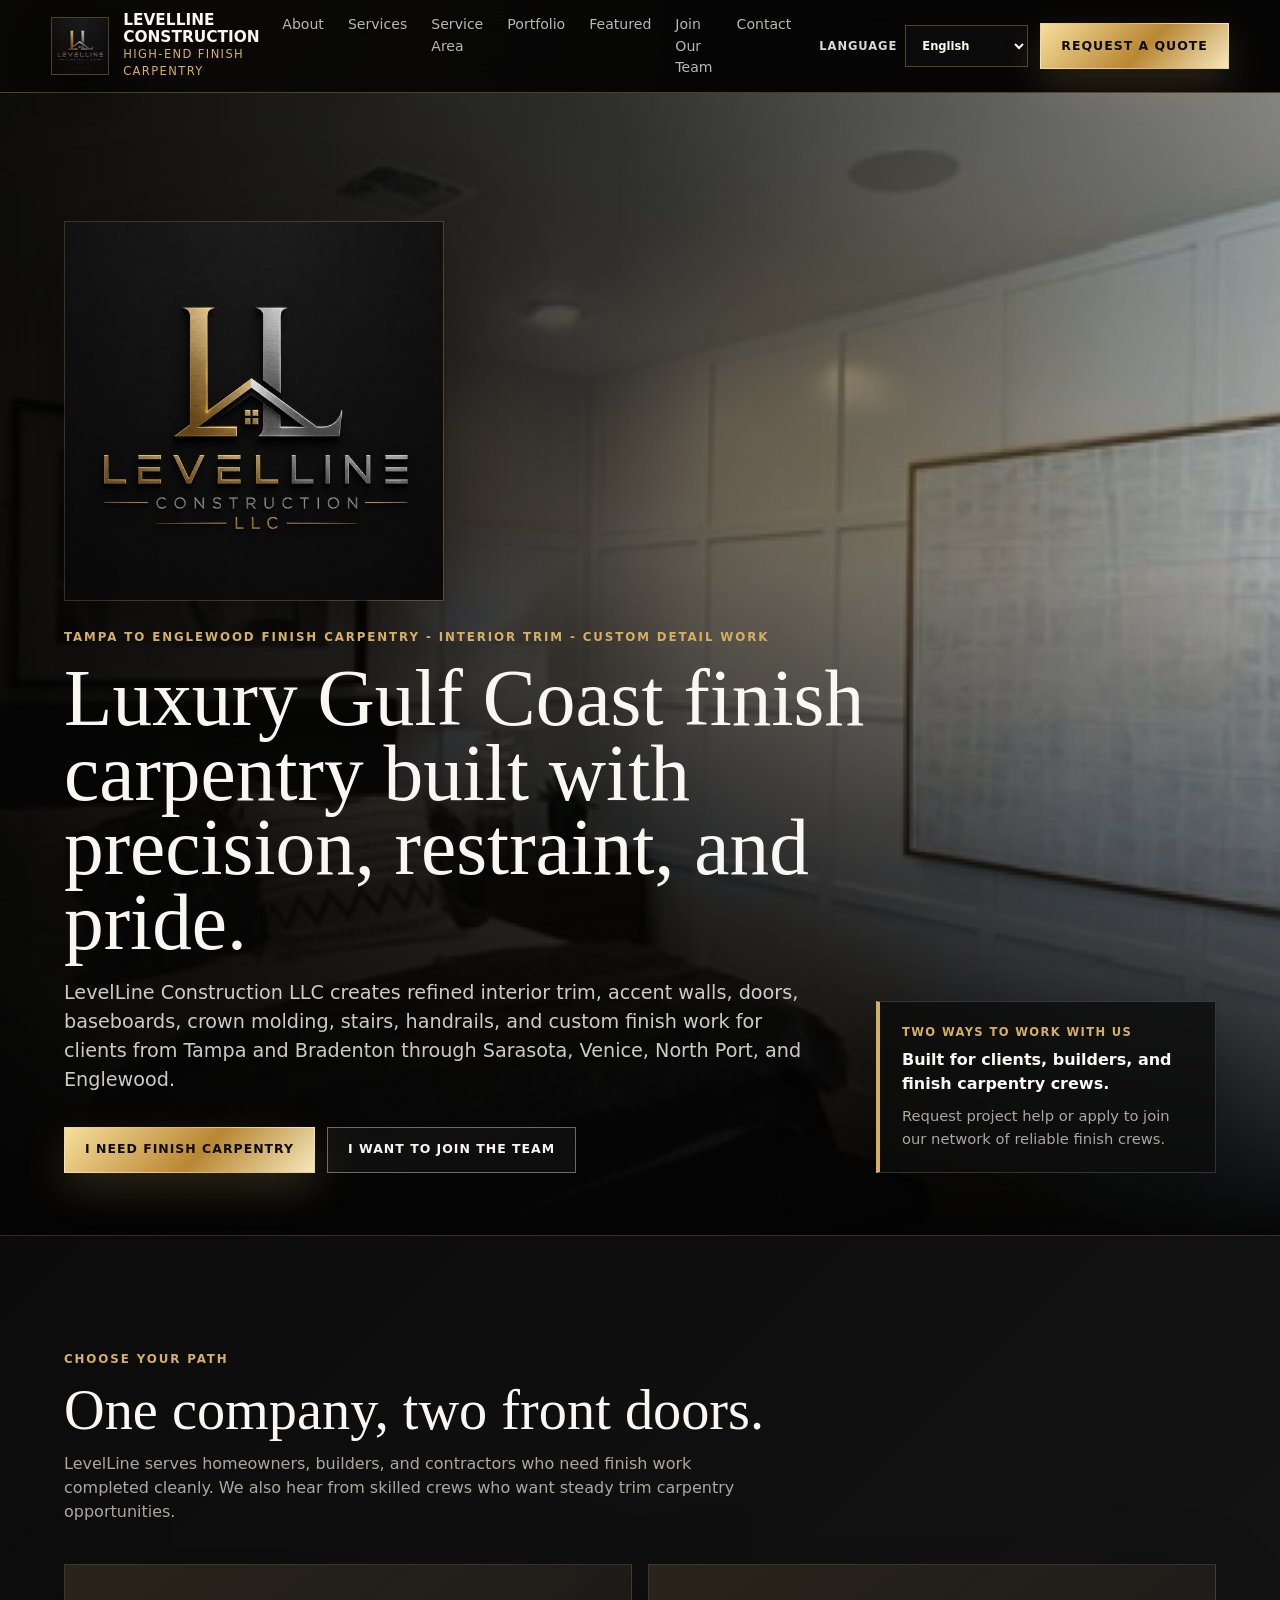
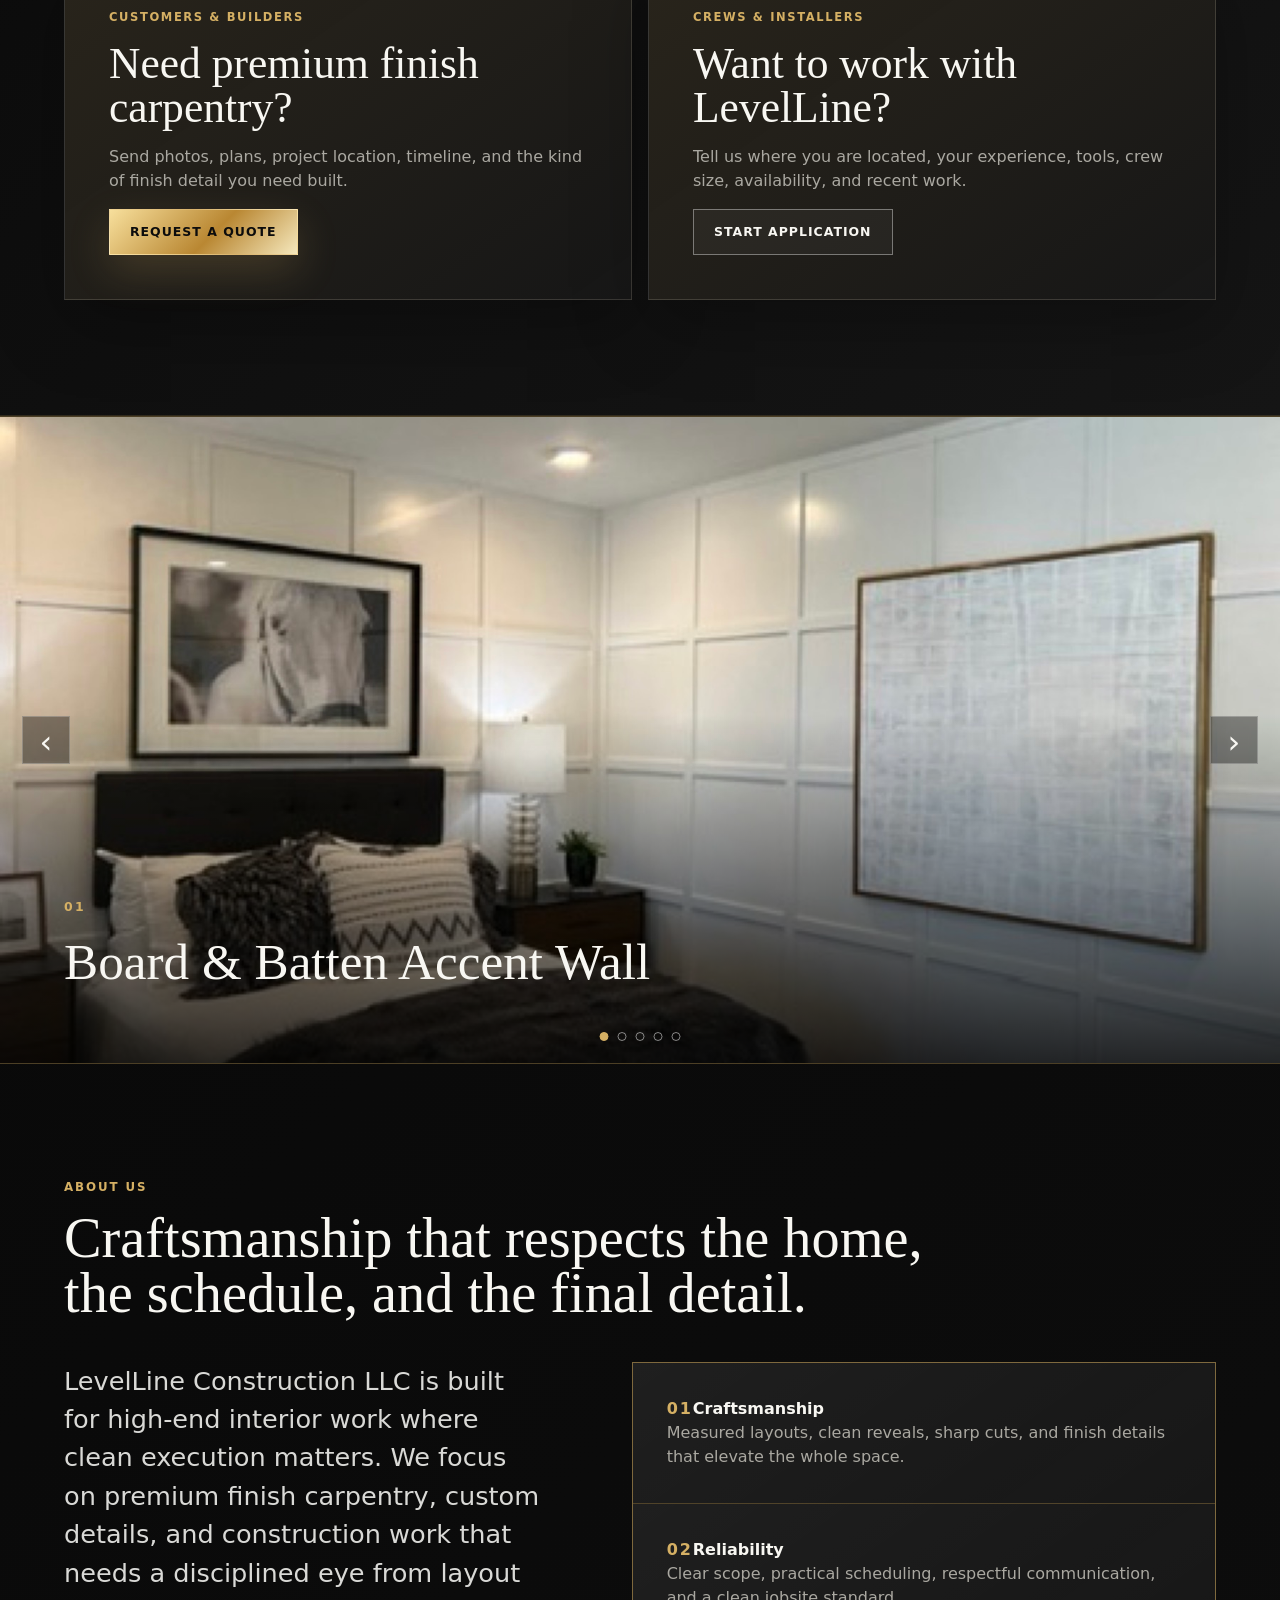
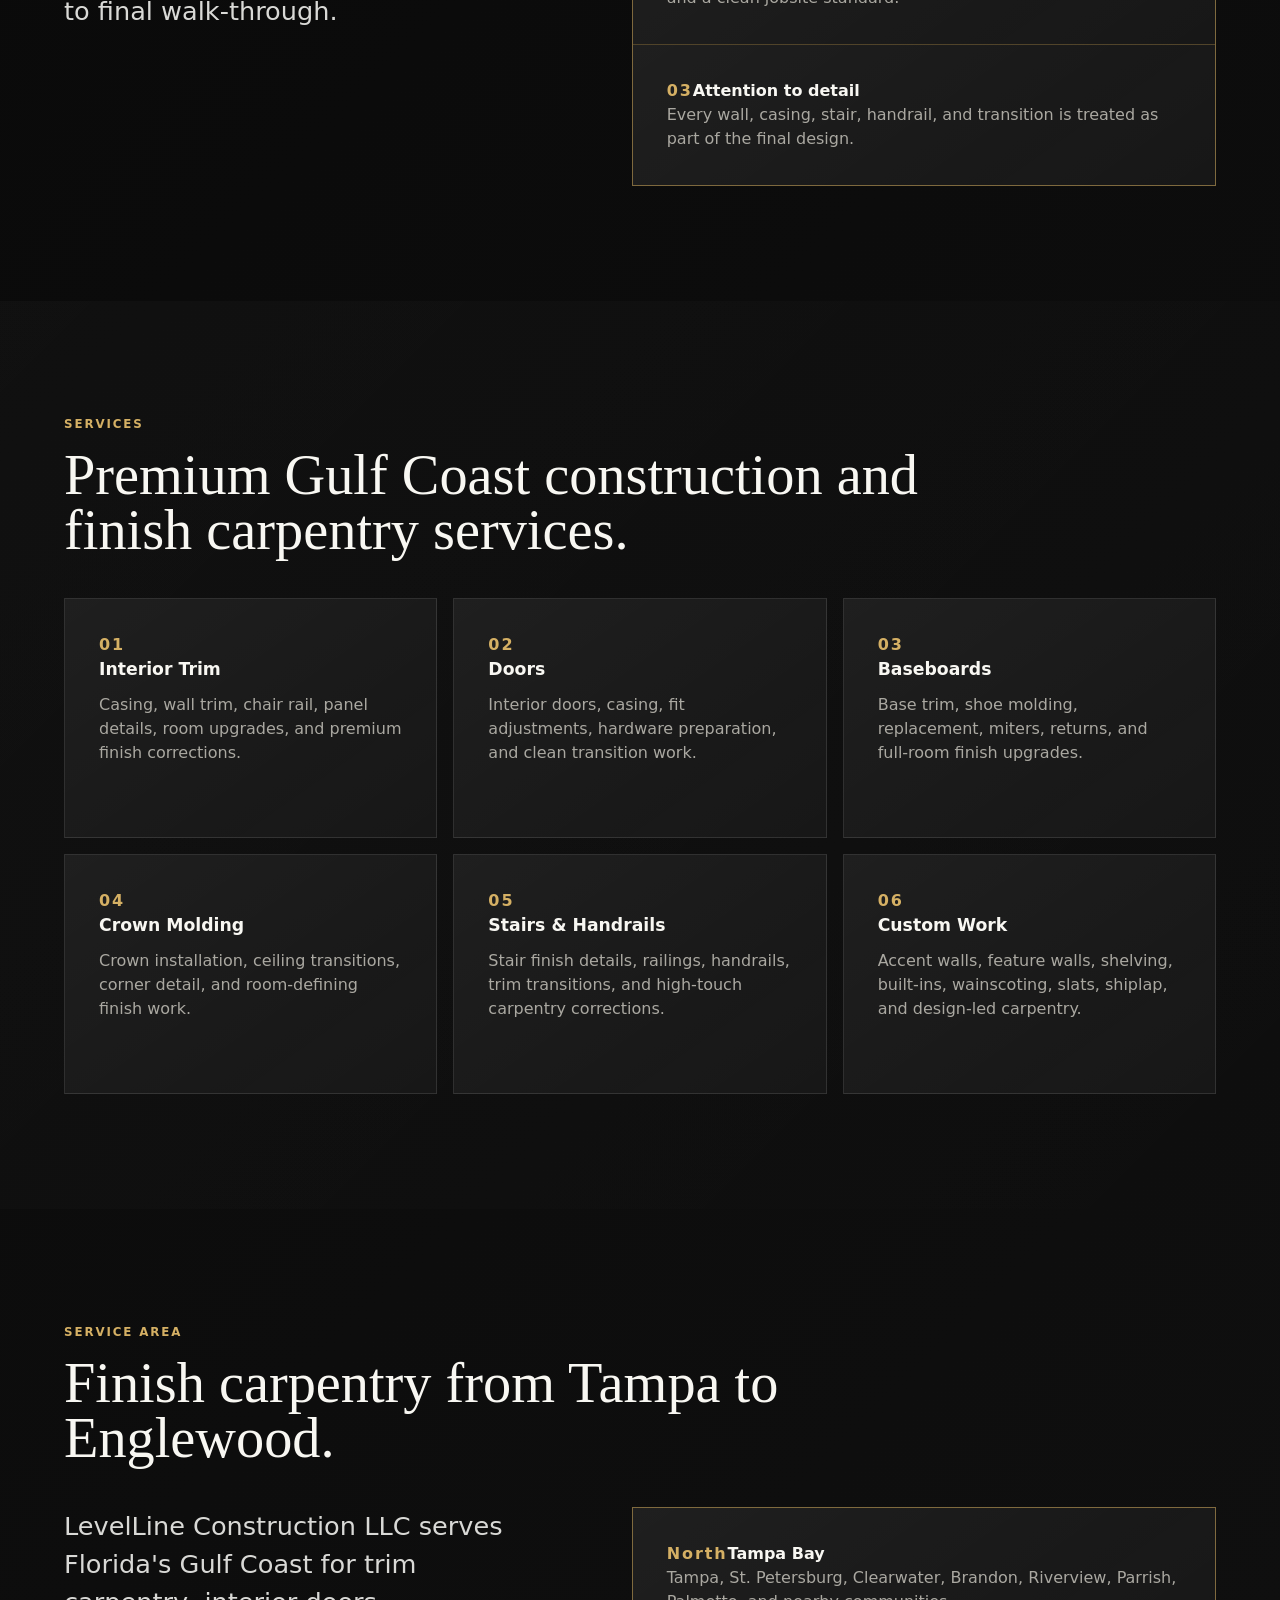
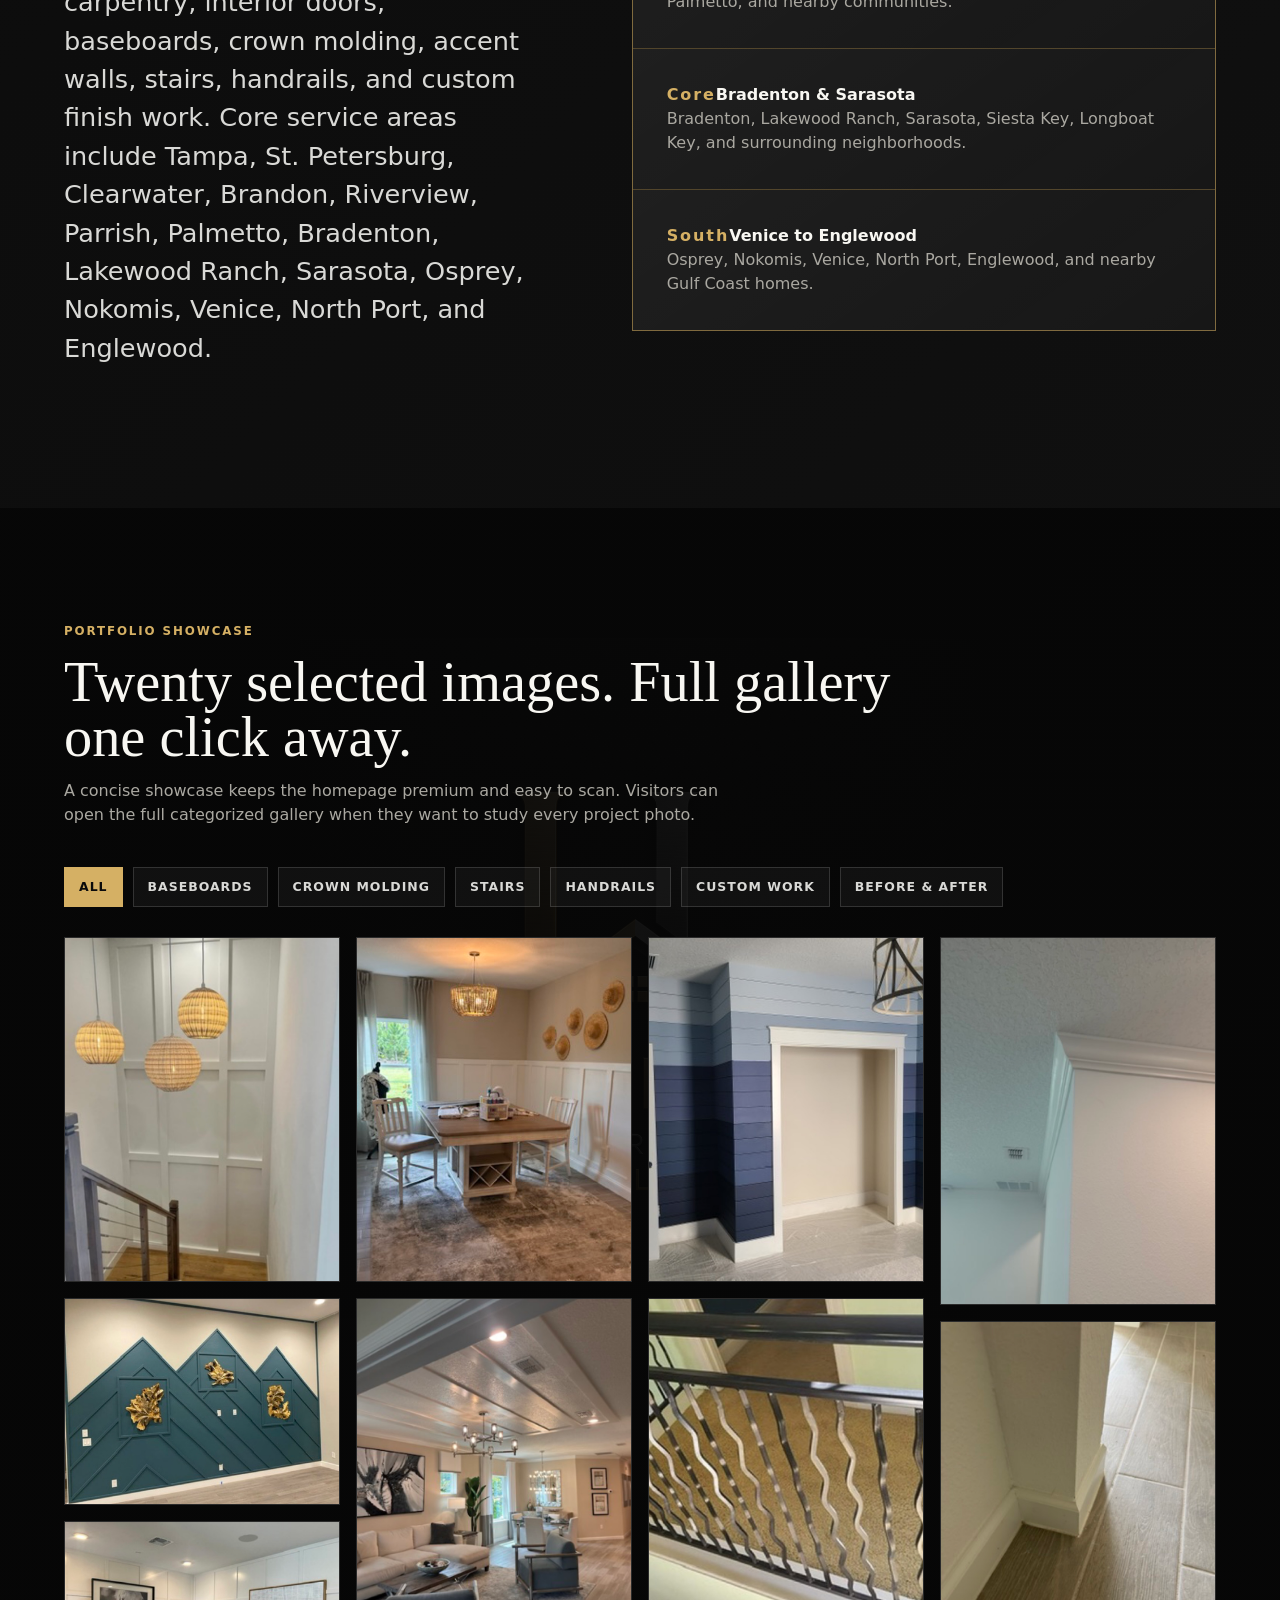
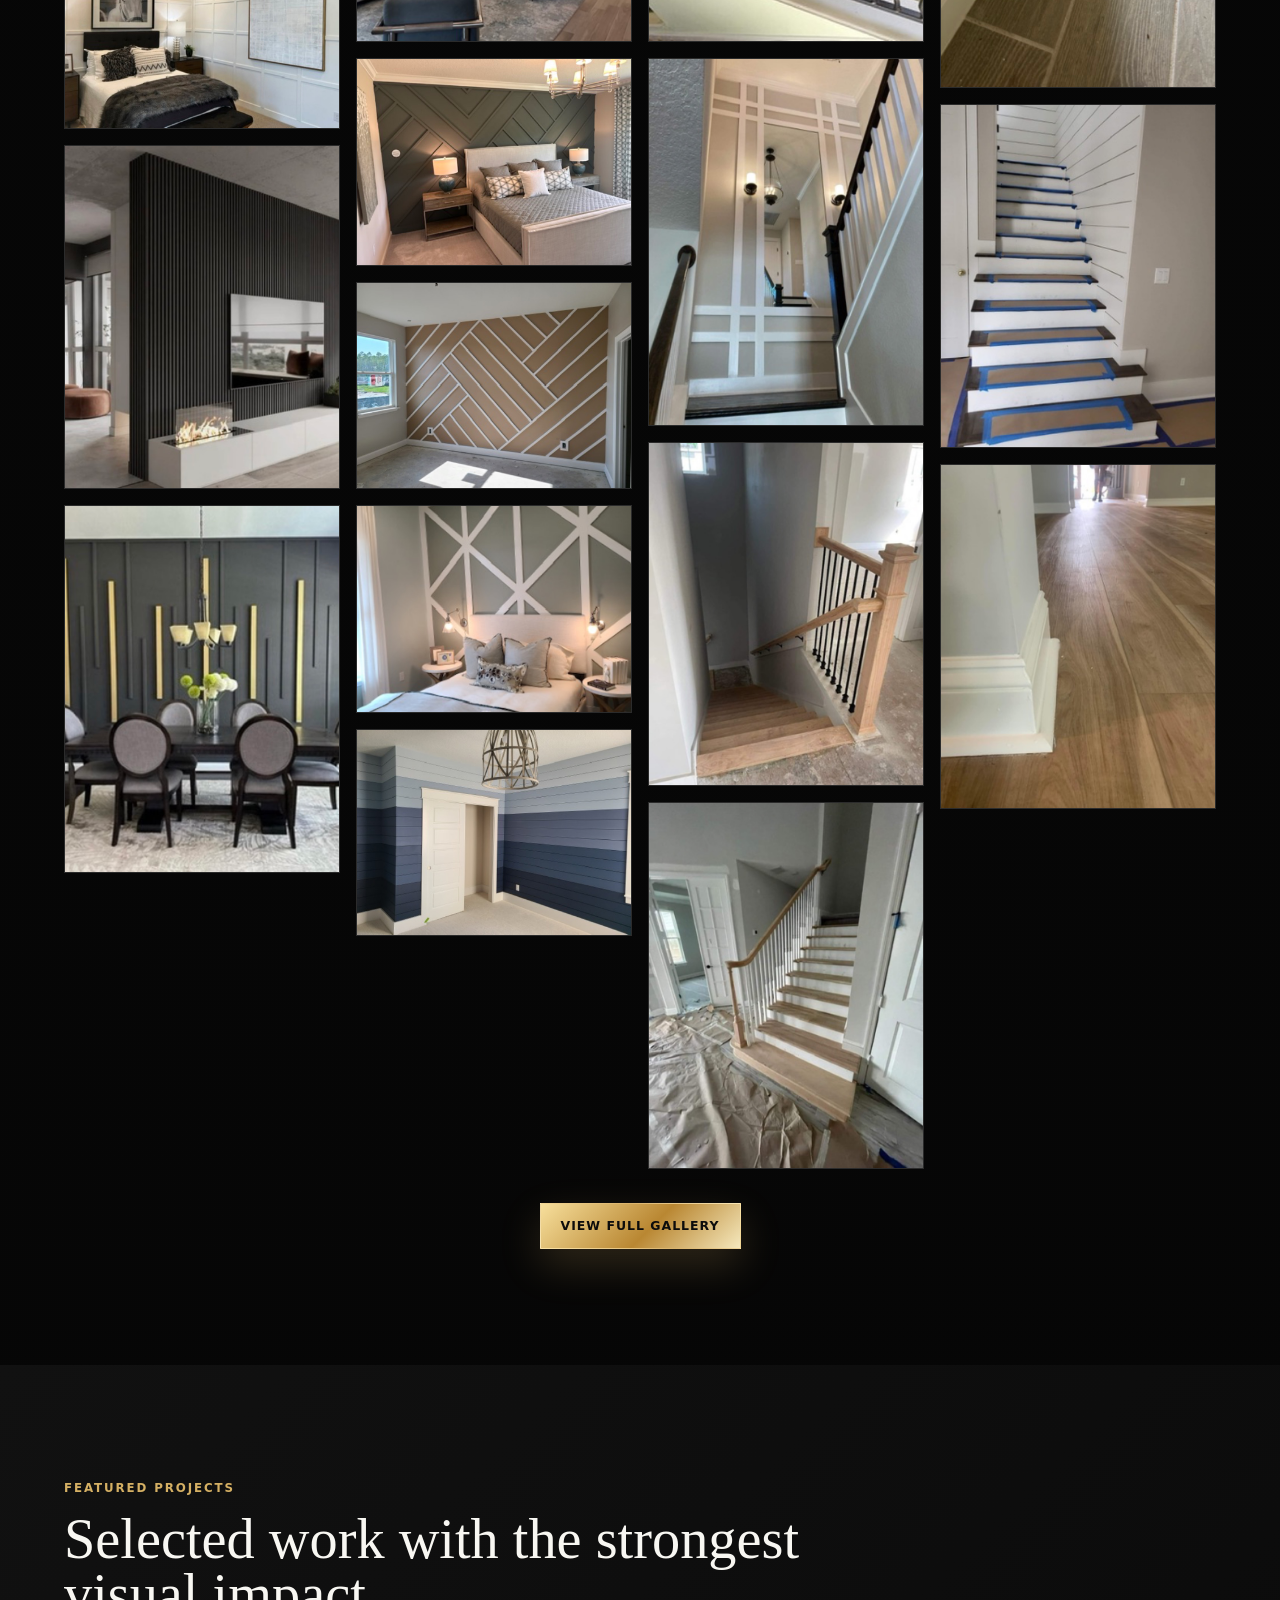
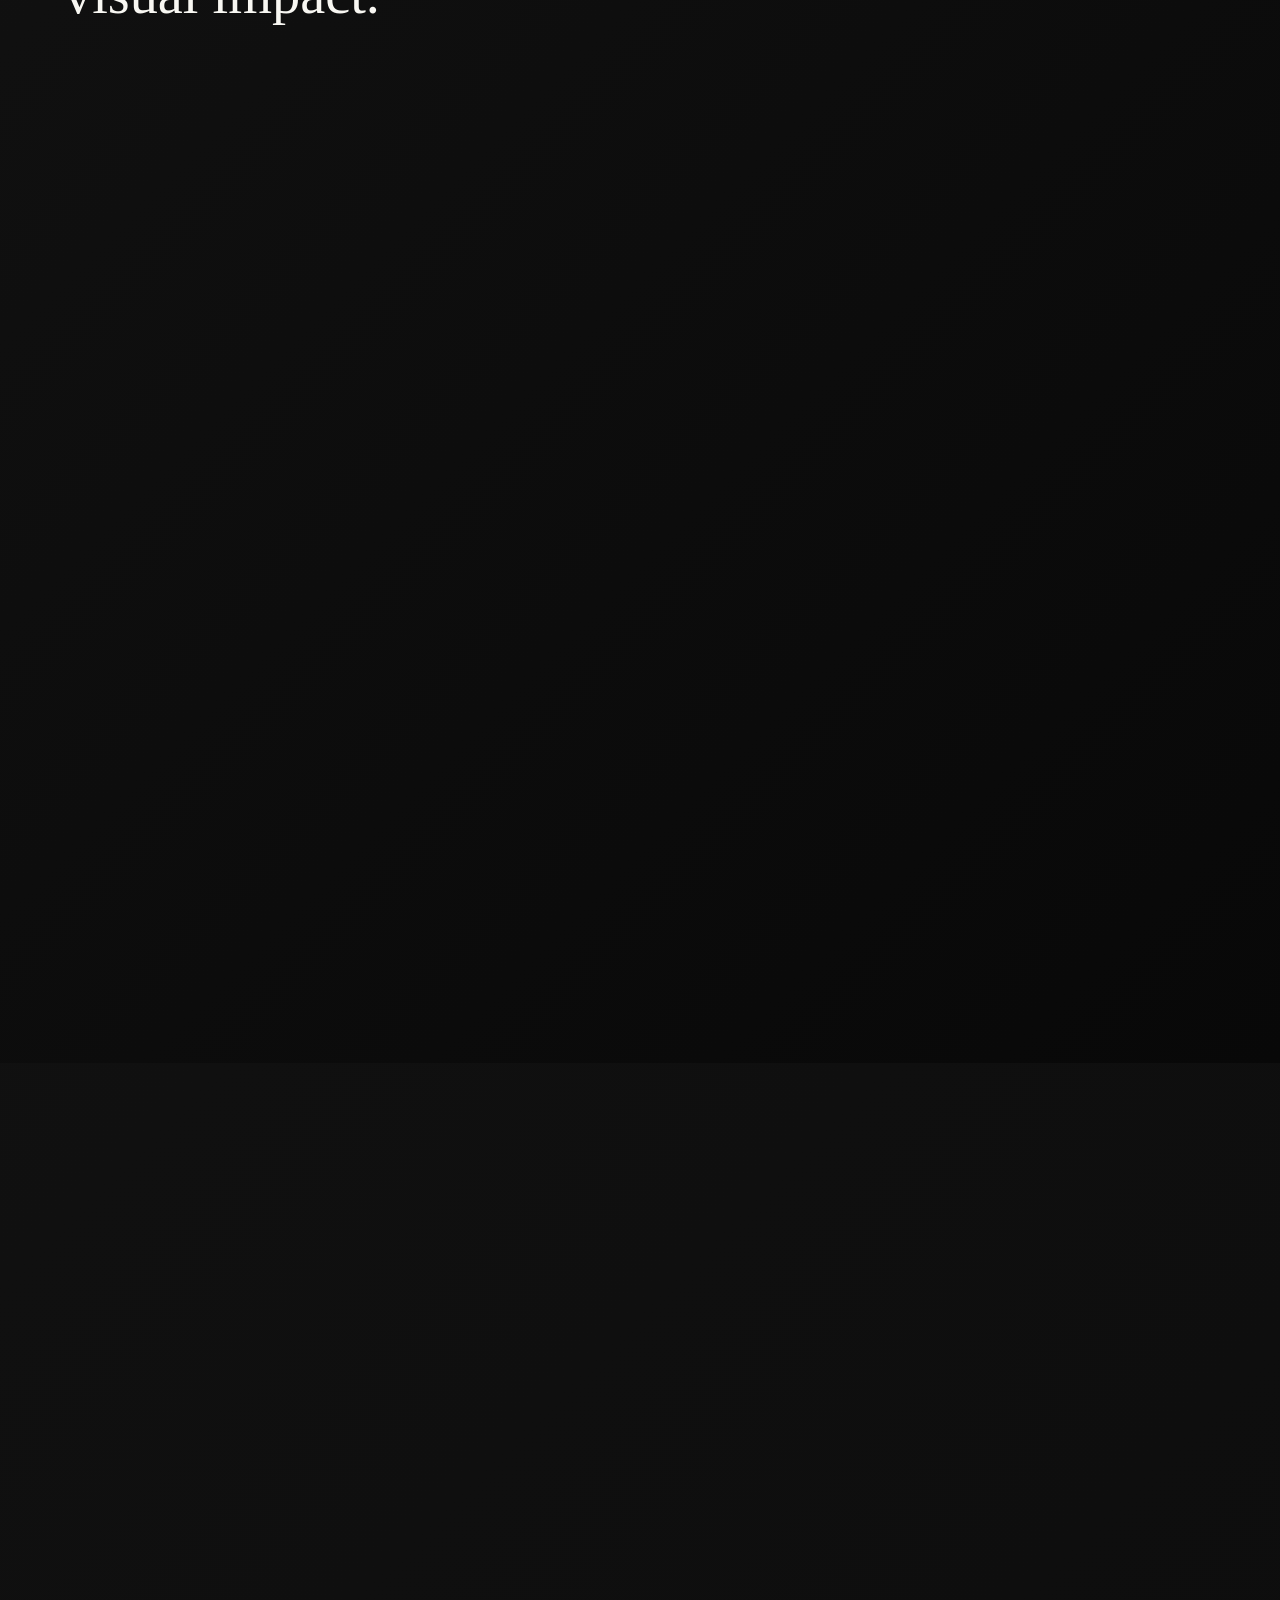
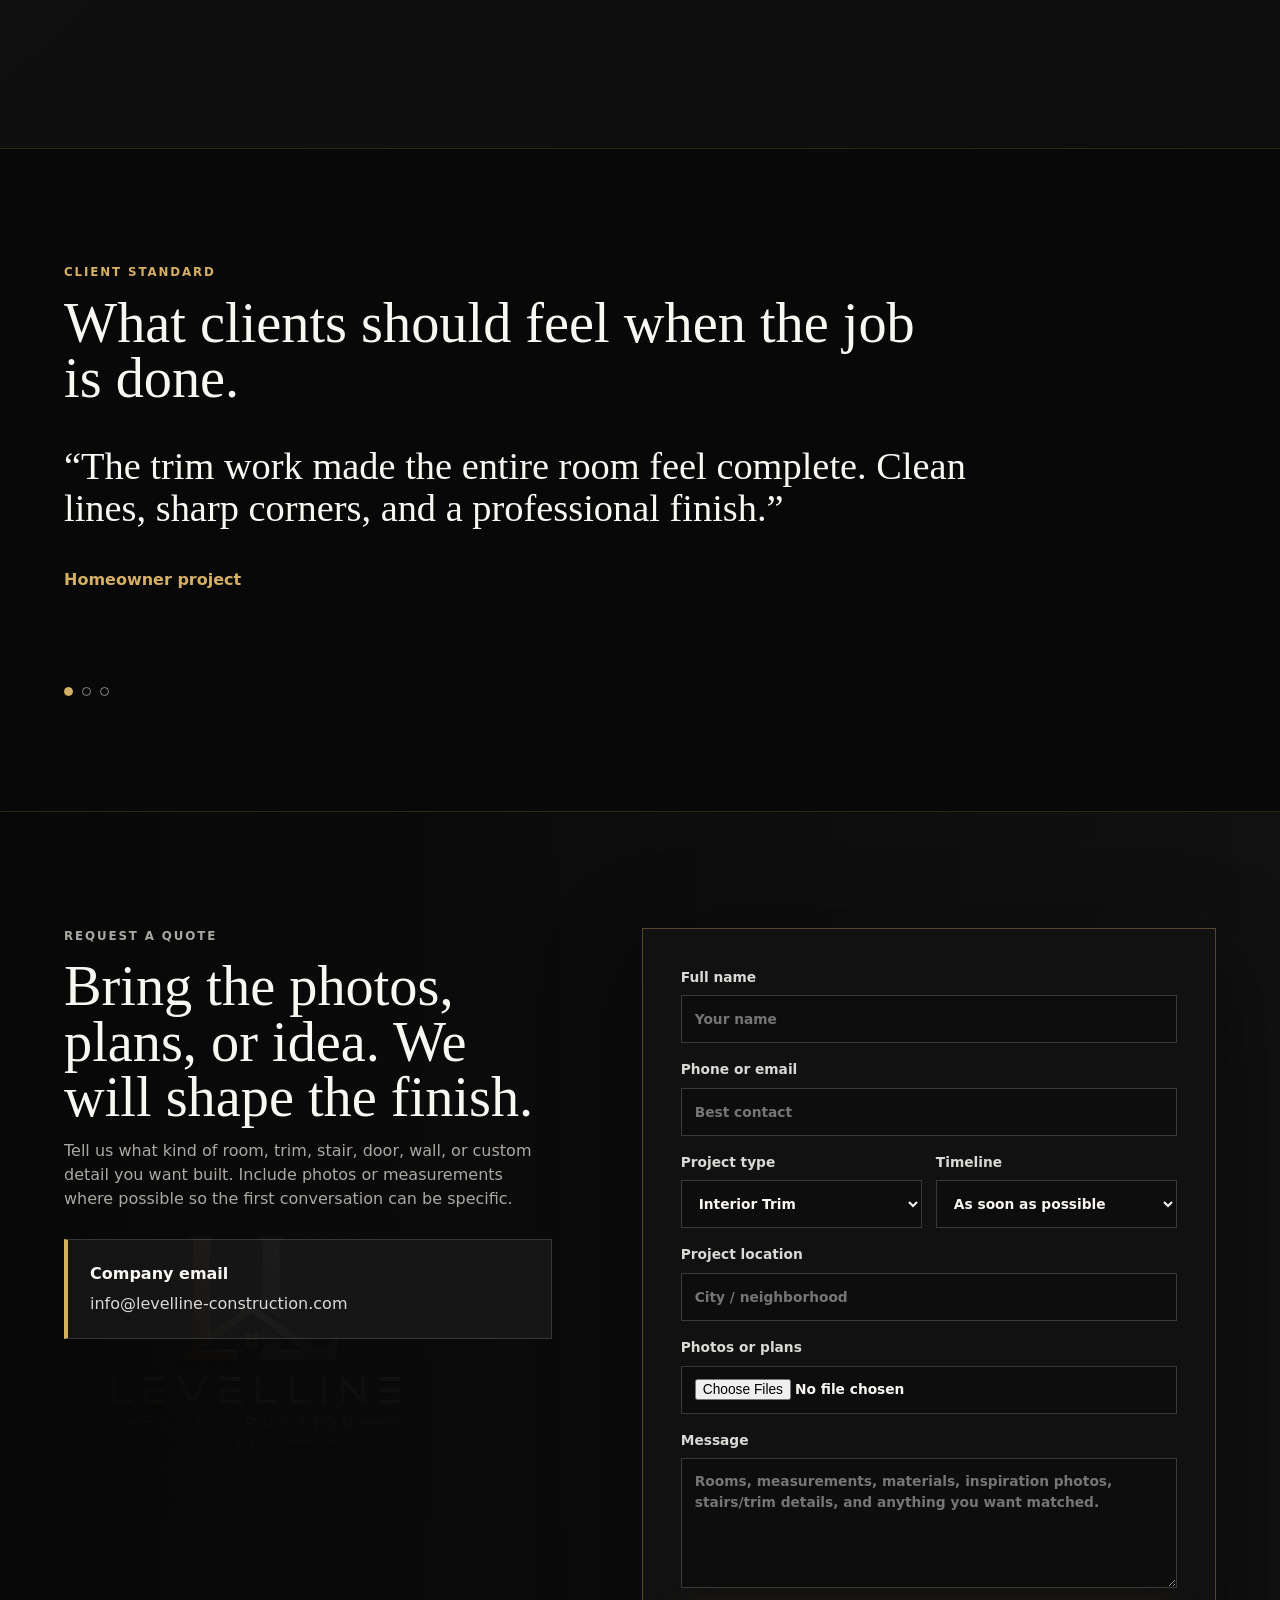
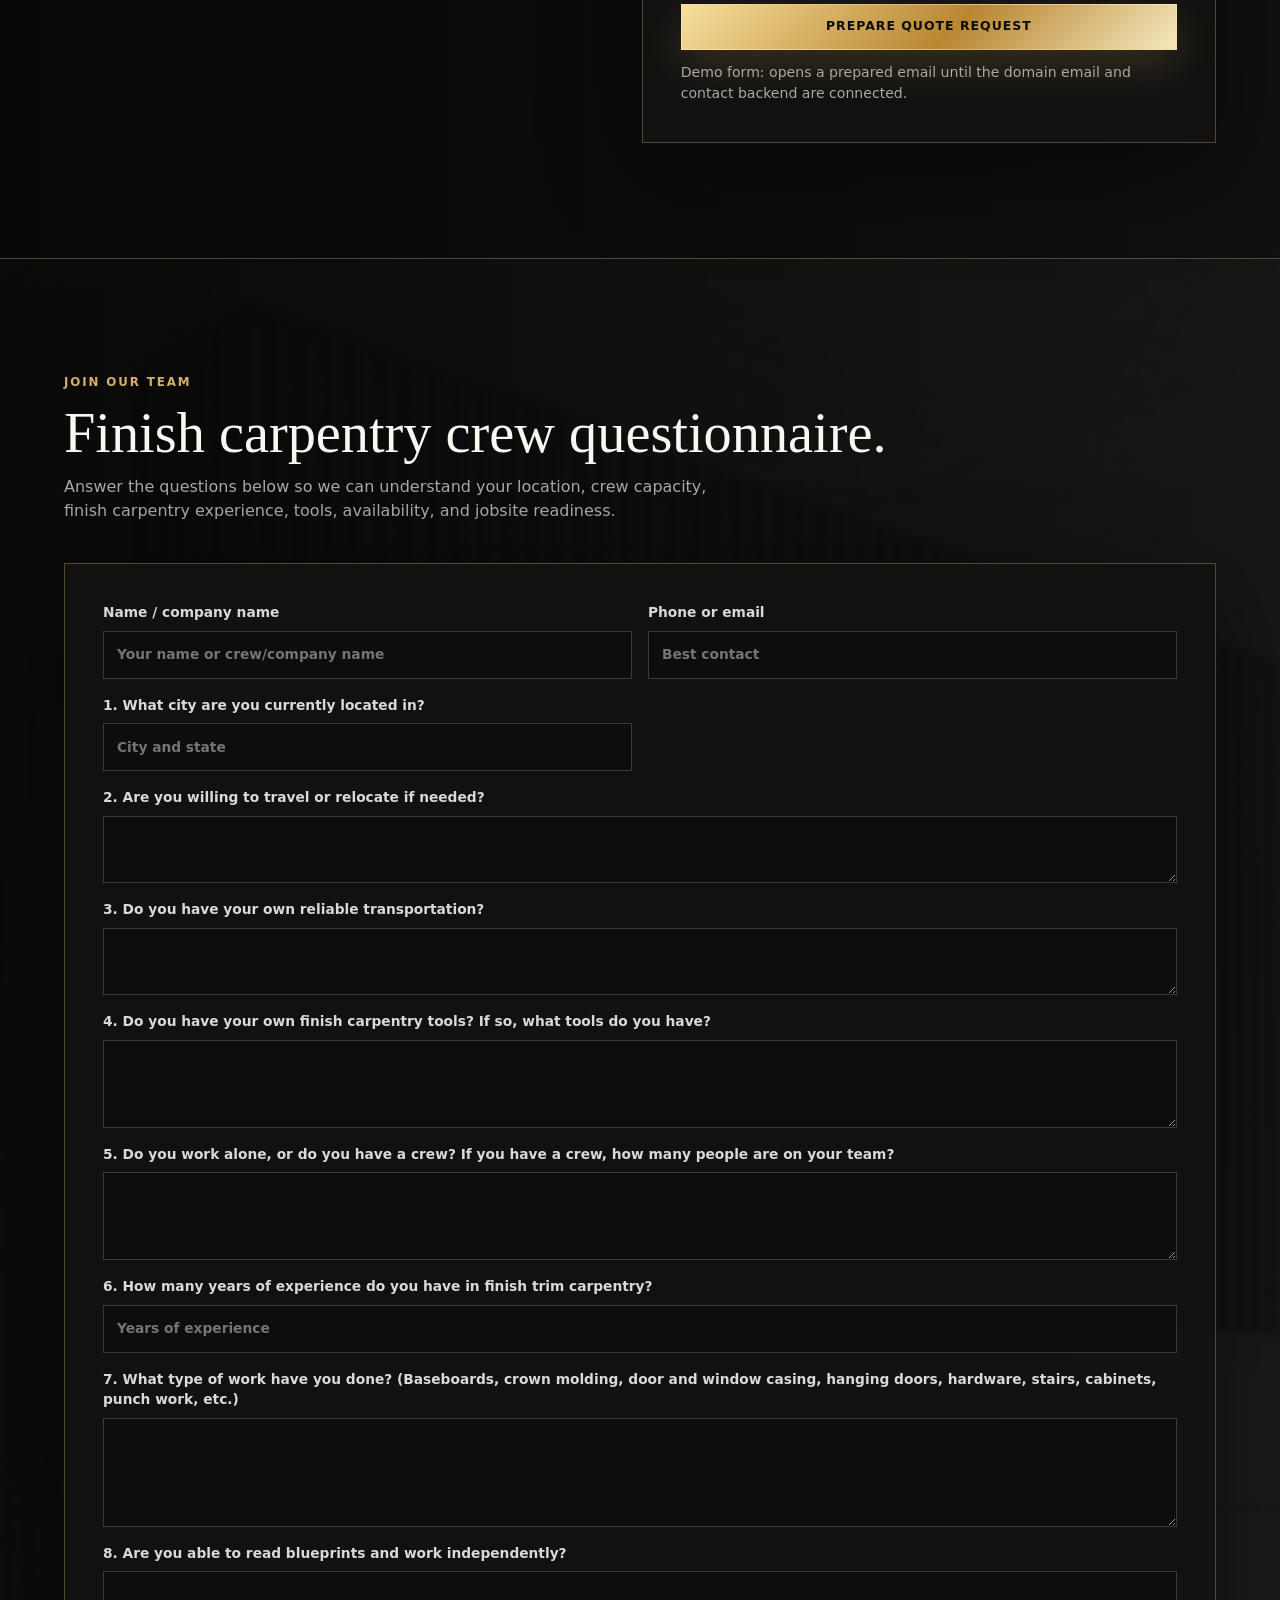
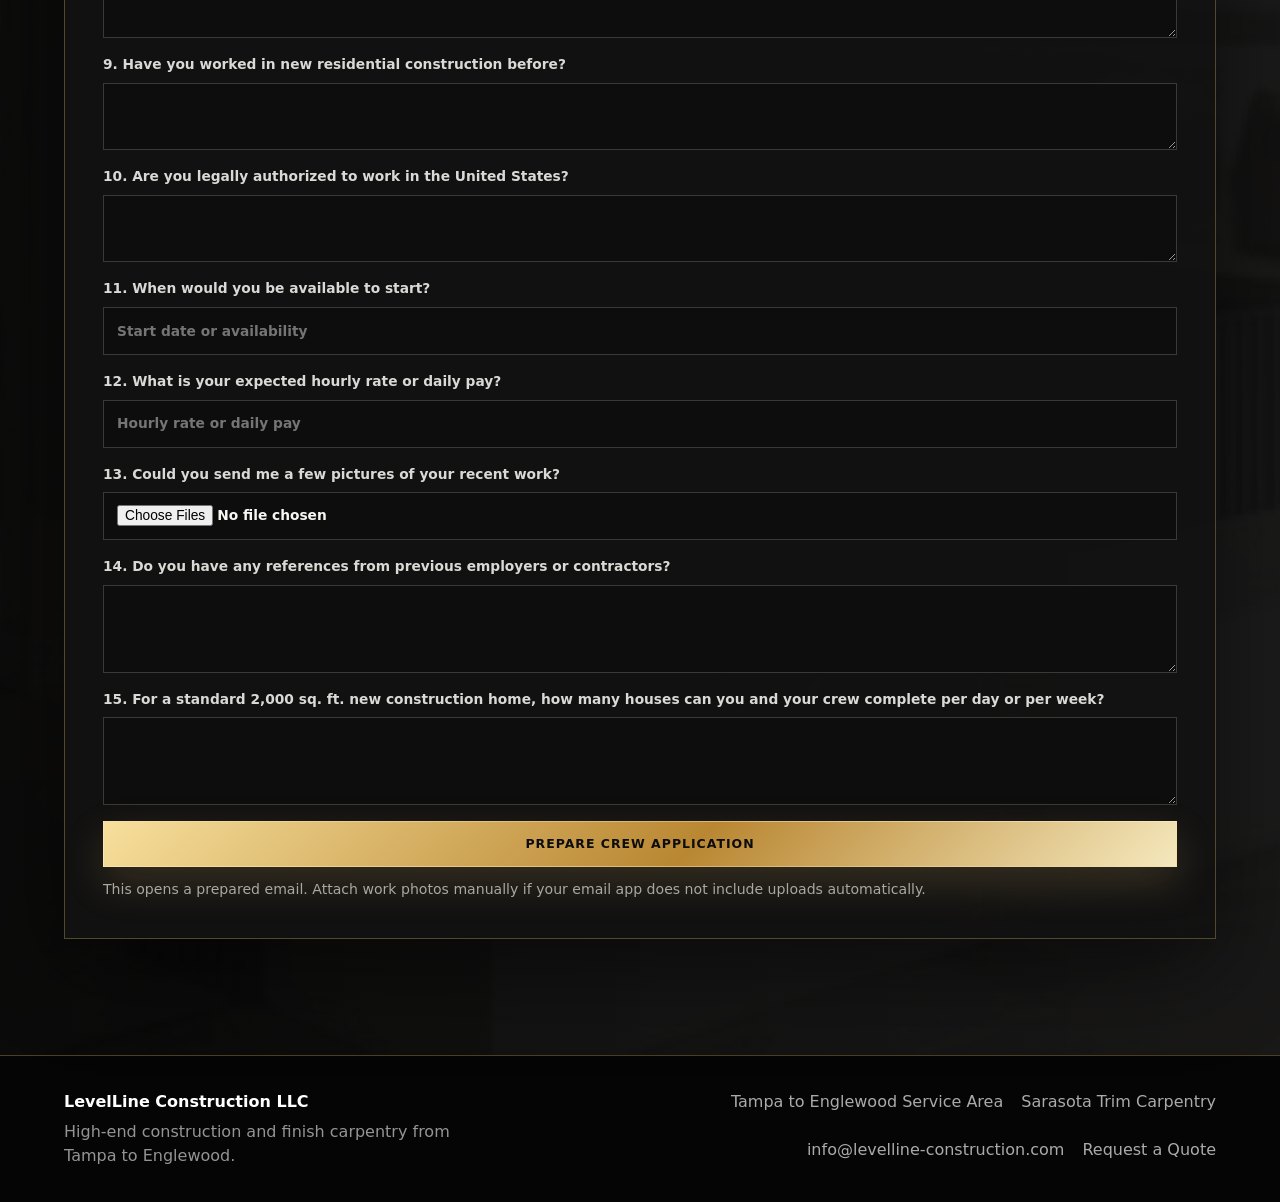
==== commit 8f374e43: "Add multilingual crew application paths" ====
--- a/index.html
+++ b/index.html
@@ -28,14 +28,27 @@
         <span><strong>LevelLine Construction</strong><small>High-end finish carpentry</small></span>
       </a>
       <nav aria-label="Main navigation">
-        <a href="#about">About</a>
-        <a href="#services">Services</a>
-        <a href="./service-area.html">Service Area</a>
-        <a href="#portfolio">Portfolio</a>
-        <a href="#featured">Featured</a>
-        <a href="#contact">Contact</a>
+        <a href="#about" data-i18n="navAbout">About</a>
+        <a href="#services" data-i18n="navServices">Services</a>
+        <a href="./service-area.html" data-i18n="navServiceArea">Service Area</a>
+        <a href="#portfolio" data-i18n="navPortfolio">Portfolio</a>
+        <a href="#featured" data-i18n="navFeatured">Featured</a>
+        <a href="#join" data-i18n="navJoin">Join Our Team</a>
+        <a href="#contact" data-i18n="navContact">Contact</a>
       </nav>
-      <a class="header-cta" href="#contact">Request a Quote</a>
+      <div class="header-tools">
+        <label class="language-switcher" for="language-select">
+          <span data-i18n="languageLabel">Language</span>
+          <select id="language-select" aria-label="Select language">
+            <option value="en">English</option>
+            <option value="es">Español</option>
+            <option value="hu">Magyar</option>
+            <option value="de">Deutsch</option>
+            <option value="fr">Français</option>
+          </select>
+        </label>
+        <a class="header-cta" href="#contact" data-i18n="requestQuote">Request a Quote</a>
+      </div>
     </header>
 
     <main id="top">
@@ -44,19 +57,41 @@
         <div class="hero-shade"></div>
         <div class="hero-content reveal">
           <img class="hero-logo" src="./assets/level-line-logo.png" alt="LevelLine Construction LLC">
-          <p class="eyebrow">Tampa to Englewood finish carpentry - interior trim - custom detail work</p>
-          <h1 id="hero-title">Luxury Gulf Coast finish carpentry built with precision, restraint, and pride.</h1>
-          <p class="hero-copy">LevelLine Construction LLC creates refined interior trim, accent walls, doors, baseboards, crown molding, stairs, handrails, and custom finish work for clients from Tampa and Bradenton through Sarasota, Venice, North Port, and Englewood.</p>
+          <p class="eyebrow" data-i18n="heroEyebrow">Tampa to Englewood finish carpentry - interior trim - custom detail work</p>
+          <h1 id="hero-title" data-i18n="heroTitle">Luxury Gulf Coast finish carpentry built with precision, restraint, and pride.</h1>
+          <p class="hero-copy" data-i18n="heroCopy">LevelLine Construction LLC creates refined interior trim, accent walls, doors, baseboards, crown molding, stairs, handrails, and custom finish work for clients from Tampa and Bradenton through Sarasota, Venice, North Port, and Englewood.</p>
           <div class="hero-actions">
-            <a class="button primary" href="#contact">Request a Quote</a>
-            <a class="button ghost" href="#portfolio">View Projects</a>
+            <a class="button primary" href="#contact" data-i18n="customerPathButton">I Need Finish Carpentry</a>
+            <a class="button ghost" href="#join" data-i18n="crewPathButton">I Want to Join the Team</a>
           </div>
         </div>
         <aside class="availability-panel reveal">
-          <span>Premium finish work</span>
-          <strong>Custom interiors, trim, stairs, and detail carpentry</strong>
-          <p>Clean layouts, tight execution, reliable scheduling, and a professional jobsite standard.</p>
+          <span data-i18n="heroPanelKicker">Two ways to work with us</span>
+          <strong data-i18n="heroPanelTitle">Built for clients, builders, and finish carpentry crews.</strong>
+          <p data-i18n="heroPanelCopy">Request project help or apply to join our network of reliable finish crews.</p>
         </aside>
+      </section>
+
+      <section class="section audience-section" id="start">
+        <div class="section-heading reveal">
+          <p class="eyebrow" data-i18n="audienceEyebrow">Choose your path</p>
+          <h2 data-i18n="audienceTitle">One company, two front doors.</h2>
+          <p data-i18n="audienceCopy">LevelLine serves homeowners, builders, and contractors who need finish work completed cleanly. We also hear from skilled crews who want steady trim carpentry opportunities.</p>
+        </div>
+        <div class="audience-grid">
+          <article class="audience-card reveal">
+            <span data-i18n="customerCardKicker">Customers & builders</span>
+            <h3 data-i18n="customerCardTitle">Need premium finish carpentry?</h3>
+            <p data-i18n="customerCardCopy">Send photos, plans, project location, timeline, and the kind of finish detail you need built.</p>
+            <a class="button primary" href="#contact" data-i18n="requestQuote">Request a Quote</a>
+          </article>
+          <article class="audience-card reveal">
+            <span data-i18n="crewCardKicker">Crews & installers</span>
+            <h3 data-i18n="crewCardTitle">Want to work with LevelLine?</h3>
+            <p data-i18n="crewCardCopy">Tell us where you are located, your experience, tools, crew size, availability, and recent work.</p>
+            <a class="button ghost" href="#join" data-i18n="startApplication">Start Application</a>
+          </article>
+        </div>
       </section>
 
       <section class="slideshow-section" aria-label="Featured project slideshow">
@@ -74,11 +109,11 @@
 
       <section class="section about-section" id="about">
         <div class="section-heading reveal">
-          <p class="eyebrow">About us</p>
-          <h2>Craftsmanship that respects the home, the schedule, and the final detail.</h2>
+          <p class="eyebrow" data-i18n="aboutEyebrow">About us</p>
+          <h2 data-i18n="aboutTitle">Craftsmanship that respects the home, the schedule, and the final detail.</h2>
         </div>
         <div class="about-grid">
-          <p class="lead reveal">LevelLine Construction LLC is built for high-end interior work where clean execution matters. We focus on premium finish carpentry, custom details, and construction work that needs a disciplined eye from layout to final walk-through.</p>
+          <p class="lead reveal" data-i18n="aboutLead">LevelLine Construction LLC is built for high-end interior work where clean execution matters. We focus on premium finish carpentry, custom details, and construction work that needs a disciplined eye from layout to final walk-through.</p>
           <div class="about-points reveal">
             <article><span>01</span><strong>Craftsmanship</strong><p>Measured layouts, clean reveals, sharp cuts, and finish details that elevate the whole space.</p></article>
             <article><span>02</span><strong>Reliability</strong><p>Clear scope, practical scheduling, respectful communication, and a clean jobsite standard.</p></article>
@@ -89,8 +124,8 @@
 
       <section class="section services" id="services">
         <div class="section-heading reveal">
-          <p class="eyebrow">Services</p>
-          <h2>Premium Gulf Coast construction and finish carpentry services.</h2>
+          <p class="eyebrow" data-i18n="servicesEyebrow">Services</p>
+          <h2 data-i18n="servicesTitle">Premium Gulf Coast construction and finish carpentry services.</h2>
         </div>
         <div class="service-grid">
           <article class="service-card reveal"><span>01</span><h3>Interior Trim</h3><p>Casing, wall trim, chair rail, panel details, room upgrades, and premium finish corrections.</p></article>
@@ -104,11 +139,11 @@
 
       <section class="section about-section" id="service-area">
         <div class="section-heading reveal">
-          <p class="eyebrow">Service area</p>
-          <h2>Finish carpentry from Tampa to Englewood.</h2>
+          <p class="eyebrow" data-i18n="serviceAreaEyebrow">Service area</p>
+          <h2 data-i18n="serviceAreaTitle">Finish carpentry from Tampa to Englewood.</h2>
         </div>
         <div class="about-grid">
-          <p class="lead reveal">LevelLine Construction LLC serves Florida's Gulf Coast for trim carpentry, interior doors, baseboards, crown molding, accent walls, stairs, handrails, and custom finish work. Core service areas include Tampa, St. Petersburg, Clearwater, Brandon, Riverview, Parrish, Palmetto, Bradenton, Lakewood Ranch, Sarasota, Osprey, Nokomis, Venice, North Port, and Englewood.</p>
+          <p class="lead reveal" data-i18n="serviceAreaLead">LevelLine Construction LLC serves Florida's Gulf Coast for trim carpentry, interior doors, baseboards, crown molding, accent walls, stairs, handrails, and custom finish work. Core service areas include Tampa, St. Petersburg, Clearwater, Brandon, Riverview, Parrish, Palmetto, Bradenton, Lakewood Ranch, Sarasota, Osprey, Nokomis, Venice, North Port, and Englewood.</p>
           <div class="about-points reveal">
             <article><span>North</span><strong>Tampa Bay</strong><p>Tampa, St. Petersburg, Clearwater, Brandon, Riverview, Parrish, Palmetto, and nearby communities.</p></article>
             <article><span>Core</span><strong>Bradenton & Sarasota</strong><p>Bradenton, Lakewood Ranch, Sarasota, Siesta Key, Longboat Key, and surrounding neighborhoods.</p></article>
@@ -119,19 +154,19 @@
 
       <section class="portfolio-section" id="portfolio">
         <div class="section-heading reveal">
-          <p class="eyebrow">Portfolio showcase</p>
-          <h2>Twenty selected images. Full gallery one click away.</h2>
-          <p>A concise showcase keeps the homepage premium and easy to scan. Visitors can open the full categorized gallery when they want to study every project photo.</p>
+          <p class="eyebrow" data-i18n="portfolioEyebrow">Portfolio showcase</p>
+          <h2 data-i18n="portfolioTitle">Twenty selected images. Full gallery one click away.</h2>
+          <p data-i18n="portfolioCopy">A concise showcase keeps the homepage premium and easy to scan. Visitors can open the full categorized gallery when they want to study every project photo.</p>
         </div>
         <div class="portfolio-controls" id="portfolio-controls" aria-label="Portfolio categories"></div>
         <div class="masonry-grid showcase-grid" id="portfolio-grid" data-gallery-mode="showcase" aria-live="polite"></div>
-        <div class="portfolio-actions reveal"><a class="button primary" href="./gallery.html">View Full Gallery</a></div>
+        <div class="portfolio-actions reveal"><a class="button primary" href="./gallery.html" data-i18n="viewGallery">View Full Gallery</a></div>
       </section>
 
       <section class="section featured-section" id="featured">
         <div class="section-heading reveal">
-          <p class="eyebrow">Featured projects</p>
-          <h2>Selected work with the strongest visual impact.</h2>
+          <p class="eyebrow" data-i18n="featuredEyebrow">Featured projects</p>
+          <h2 data-i18n="featuredTitle">Selected work with the strongest visual impact.</h2>
         </div>
         <div class="featured-grid">
           <article class="featured-card large reveal"><img src="./assets/gallery/accent-wall-14.jpg" alt="Modern slat feature wall"><div><span>Featured 01</span><h3>Dark slat fireplace wall</h3><p>A modern feature wall with strong vertical rhythm and premium contrast.</p></div></article>
@@ -142,8 +177,8 @@
 
       <section class="section why-section">
         <div class="section-heading reveal">
-          <p class="eyebrow">Why choose us</p>
-          <h2>Luxury work needs disciplined execution.</h2>
+          <p class="eyebrow" data-i18n="whyEyebrow">Why choose us</p>
+          <h2 data-i18n="whyTitle">Luxury work needs disciplined execution.</h2>
         </div>
         <div class="why-grid">
           <article class="reveal"><i>✦</i><h3>Premium eye</h3><p>We plan the visual lines before cutting, fastening, or closing up the detail.</p></article>
@@ -155,8 +190,8 @@
 
       <section class="testimonials-section" aria-label="Testimonials">
         <div class="section-heading reveal">
-          <p class="eyebrow">Client standard</p>
-          <h2>What clients should feel when the job is done.</h2>
+          <p class="eyebrow" data-i18n="testimonialsEyebrow">Client standard</p>
+          <h2 data-i18n="testimonialsTitle">What clients should feel when the job is done.</h2>
         </div>
         <div class="testimonial-slider" id="testimonial-slider">
           <article class="testimonial is-active"><p>“The trim work made the entire room feel complete. Clean lines, sharp corners, and a professional finish.”</p><strong>Homeowner project</strong></article>
@@ -168,23 +203,52 @@
 
       <section class="contact-section" id="contact">
         <div class="contact-copy reveal">
-          <p class="eyebrow">Request a quote</p>
-          <h2>Bring the photos, plans, or idea. We will shape the finish.</h2>
-          <p>Tell us what kind of room, trim, stair, door, wall, or custom detail you want built. Include photos or measurements where possible so the first conversation can be specific.</p>
-          <div class="contact-card"><strong>Company email</strong><span>info@levelline-construction.com</span></div>
+          <p class="eyebrow" data-i18n="quoteEyebrow">Request a quote</p>
+          <h2 data-i18n="quoteTitle">Bring the photos, plans, or idea. We will shape the finish.</h2>
+          <p data-i18n="quoteCopy">Tell us what kind of room, trim, stair, door, wall, or custom detail you want built. Include photos or measurements where possible so the first conversation can be specific.</p>
+          <div class="contact-card"><strong data-i18n="companyEmail">Company email</strong><span>info@levelline-construction.com</span></div>
         </div>
         <form class="estimate-form reveal" aria-label="LevelLine Construction quote request">
-          <label>Full name<input name="name" placeholder="Your name" required></label>
-          <label>Phone or email<input name="contact" placeholder="Best contact" required></label>
+          <label><span data-i18n="fullName">Full name</span><input name="name" placeholder="Your name" data-i18n-placeholder="yourName" required></label>
+          <label><span data-i18n="phoneOrEmail">Phone or email</span><input name="contact" placeholder="Best contact" data-i18n-placeholder="bestContact" required></label>
           <div class="form-row">
-            <label>Project type<select name="projectType"><option>Interior Trim</option><option>Doors</option><option>Baseboards</option><option>Crown Molding</option><option>Stairs / Handrails</option><option>Custom Work</option><option>Before & After / Remodel</option></select></label>
-            <label>Timeline<select name="timeline"><option>As soon as possible</option><option>This month</option><option>1-3 months</option><option>Planning phase</option></select></label>
-          </div>
-          <label>Project location<input name="location" placeholder="City / neighborhood"></label>
-          <label>Photos or plans<input name="photos" type="file" accept="image/*,.pdf" multiple></label>
-          <label>Message<textarea name="message" rows="5" placeholder="Rooms, measurements, materials, inspiration photos, stairs/trim details, and anything you want matched."></textarea></label>
-          <button class="button primary full" type="submit">Prepare Quote Request</button>
-          <p class="form-note">Demo form: opens a prepared email until the domain email and contact backend are connected.</p>
+            <label><span data-i18n="projectType">Project type</span><select name="projectType"><option>Interior Trim</option><option>Doors</option><option>Baseboards</option><option>Crown Molding</option><option>Stairs / Handrails</option><option>Custom Work</option><option>Before & After / Remodel</option></select></label>
+            <label><span data-i18n="timeline">Timeline</span><select name="timeline"><option>As soon as possible</option><option>This month</option><option>1-3 months</option><option>Planning phase</option></select></label>
+          </div>
+          <label><span data-i18n="projectLocation">Project location</span><input name="location" placeholder="City / neighborhood" data-i18n-placeholder="cityNeighborhood"></label>
+          <label><span data-i18n="photosPlans">Photos or plans</span><input name="photos" type="file" accept="image/*,.pdf" multiple></label>
+          <label><span data-i18n="message">Message</span><textarea name="message" rows="5" placeholder="Rooms, measurements, materials, inspiration photos, stairs/trim details, and anything you want matched." data-i18n-placeholder="quoteMessagePlaceholder"></textarea></label>
+          <button class="button primary full" type="submit" data-i18n="prepareQuote">Prepare Quote Request</button>
+          <p class="form-note" data-i18n="formNote">Demo form: opens a prepared email until the domain email and contact backend are connected.</p>
+        </form>
+      </section>
+
+      <section class="crew-section" id="join">
+        <div class="section-heading reveal">
+          <p class="eyebrow" data-i18n="crewEyebrow">Join our team</p>
+          <h2 data-i18n="crewTitle">Finish carpentry crew questionnaire.</h2>
+          <p data-i18n="crewCopy">Answer the questions below so we can understand your location, crew capacity, finish carpentry experience, tools, availability, and jobsite readiness.</p>
+        </div>
+        <form class="crew-form reveal" aria-label="LevelLine Construction crew application">
+          <label><span data-i18n="crewName">Name / company name</span><input name="name" placeholder="Your name or crew/company name" data-i18n-placeholder="crewNamePlaceholder" required></label>
+          <label><span data-i18n="crewContact">Phone or email</span><input name="contact" placeholder="Best contact" data-i18n-placeholder="bestContact" required></label>
+          <label><span data-i18n="q1">1. What city are you currently located in?</span><input name="city" placeholder="City and state" data-i18n-placeholder="cityState"></label>
+          <label><span data-i18n="q2">2. Are you willing to travel or relocate if needed?</span><textarea name="travel" rows="2"></textarea></label>
+          <label><span data-i18n="q3">3. Do you have your own reliable transportation?</span><textarea name="transportation" rows="2"></textarea></label>
+          <label><span data-i18n="q4">4. Do you have your own finish carpentry tools? If so, what tools do you have?</span><textarea name="tools" rows="3"></textarea></label>
+          <label><span data-i18n="q5">5. Do you work alone, or do you have a crew? If you have a crew, how many people are on your team?</span><textarea name="crewSize" rows="3"></textarea></label>
+          <label><span data-i18n="q6">6. How many years of experience do you have in finish trim carpentry?</span><input name="experience" placeholder="Years of experience" data-i18n-placeholder="yearsExperience"></label>
+          <label><span data-i18n="q7">7. What type of work have you done? (Baseboards, crown molding, door and window casing, hanging doors, hardware, stairs, cabinets, punch work, etc.)</span><textarea name="workTypes" rows="4"></textarea></label>
+          <label><span data-i18n="q8">8. Are you able to read blueprints and work independently?</span><textarea name="blueprints" rows="2"></textarea></label>
+          <label><span data-i18n="q9">9. Have you worked in new residential construction before?</span><textarea name="newConstruction" rows="2"></textarea></label>
+          <label><span data-i18n="q10">10. Are you legally authorized to work in the United States?</span><textarea name="workAuthorization" rows="2"></textarea></label>
+          <label><span data-i18n="q11">11. When would you be available to start?</span><input name="startDate" placeholder="Start date or availability" data-i18n-placeholder="startAvailability"></label>
+          <label><span data-i18n="q12">12. What is your expected hourly rate or daily pay?</span><input name="pay" placeholder="Hourly rate or daily pay" data-i18n-placeholder="payPlaceholder"></label>
+          <label><span data-i18n="q13">13. Could you send me a few pictures of your recent work?</span><input name="workPhotos" type="file" accept="image/*,.pdf" multiple></label>
+          <label><span data-i18n="q14">14. Do you have any references from previous employers or contractors?</span><textarea name="references" rows="3"></textarea></label>
+          <label><span data-i18n="q15">15. For a standard 2,000 sq. ft. new construction home, how many houses can you and your crew complete per day or per week?</span><textarea name="productionCapacity" rows="3"></textarea></label>
+          <button class="button primary full" type="submit" data-i18n="prepareCrewApplication">Prepare Crew Application</button>
+          <p class="form-note" data-i18n="crewFormNote">This opens a prepared email. Attach work photos manually if your email app does not include uploads automatically.</p>
         </form>
       </section>
     </main>
@@ -196,8 +260,8 @@
     </div>
 
     <footer class="site-footer">
-      <div><strong>LevelLine Construction LLC</strong><p>High-end construction and finish carpentry from Tampa to Englewood.</p></div>
-          <div><a href="./service-area.html">Tampa to Englewood Service Area</a><a href="./sarasota-trim-carpentry.html">Sarasota Trim Carpentry</a><a href="mailto:info@levelline-construction.com">info@levelline-construction.com</a><a href="#contact">Request a Quote</a></div>
+      <div><strong>LevelLine Construction LLC</strong><p data-i18n="footerCopy">High-end construction and finish carpentry from Tampa to Englewood.</p></div>
+          <div><a href="./service-area.html" data-i18n="footerServiceArea">Tampa to Englewood Service Area</a><a href="./sarasota-trim-carpentry.html" data-i18n="footerSarasota">Sarasota Trim Carpentry</a><a href="mailto:info@levelline-construction.com">info@levelline-construction.com</a><a href="#contact" data-i18n="requestQuote">Request a Quote</a></div>
     </footer>
     <script src="./script.js"></script>
   </body>
--- a/styles.css
+++ b/styles.css
@@ -59,6 +59,32 @@
 nav a { opacity: .84; transition: color .25s ease, opacity .25s ease; }
 nav a:hover { color: var(--gold); opacity: 1; }
 
+.header-tools {
+  display: inline-flex;
+  align-items: center;
+  justify-content: flex-end;
+  gap: 12px;
+}
+.language-switcher {
+  display: inline-flex;
+  align-items: center;
+  gap: 8px;
+  color: var(--silver);
+  font-size: .72rem;
+  font-weight: 850;
+  letter-spacing: .08em;
+  text-transform: uppercase;
+}
+.language-switcher select {
+  min-height: 42px;
+  width: auto;
+  padding: 8px 34px 8px 12px;
+  color: var(--white);
+  border-color: rgba(213,176,100,.34);
+  background: #0b0b0b;
+  cursor: pointer;
+}
+
 .header-cta, .button {
   display: inline-flex;
   align-items: center;
@@ -224,7 +250,7 @@
 }
 .slide-dots button.is-active, .testimonial-dots button.is-active { background: var(--gold); border-color: var(--gold); }
 
-.section, .portfolio-section, .contact-section, .testimonials-section {
+.section, .portfolio-section, .contact-section, .testimonials-section, .crew-section {
   padding: clamp(78px, 9vw, 132px) clamp(20px, 5vw, 72px);
 }
 .section-heading { max-width: 860px; margin-bottom: 40px; }
@@ -253,6 +279,51 @@
 }
 .about-points span, .service-card span { color: var(--gold); font-weight: 900; letter-spacing: .12em; }
 .about-points p, .service-card p, .why-grid p { color: var(--muted); margin-bottom: 0; }
+
+.audience-section {
+  background: linear-gradient(135deg, #0b0b0b, #151515);
+  border-top: 1px solid rgba(213,176,100,.18);
+  border-bottom: 1px solid rgba(213,176,100,.18);
+}
+.audience-grid {
+  display: grid;
+  grid-template-columns: repeat(2, minmax(0, 1fr));
+  gap: 16px;
+}
+.audience-card {
+  min-height: 330px;
+  display: flex;
+  flex-direction: column;
+  align-items: flex-start;
+  justify-content: flex-end;
+  gap: 16px;
+  padding: clamp(26px, 4vw, 44px);
+  border: 1px solid rgba(255,255,255,.12);
+  background:
+    linear-gradient(145deg, rgba(213,176,100,.12), rgba(255,255,255,.025)),
+    #111;
+  box-shadow: 0 22px 70px rgba(0,0,0,.28);
+}
+.audience-card span {
+  color: var(--gold);
+  font-size: .72rem;
+  font-weight: 900;
+  letter-spacing: .14em;
+  text-transform: uppercase;
+}
+.audience-card h3 {
+  max-width: 520px;
+  margin: 0;
+  font-family: Georgia, "Times New Roman", serif;
+  font-size: clamp(2rem, 3.4vw, 4rem);
+  font-weight: 500;
+  line-height: 1;
+}
+.audience-card p {
+  max-width: 560px;
+  margin: 0;
+  color: var(--muted);
+}
 
 .services { background: linear-gradient(135deg, rgba(255,255,255,.025), transparent); }
 .service-grid {
@@ -474,6 +545,30 @@
   border: 1px solid var(--gold-line);
   box-shadow: var(--shadow);
 }
+.crew-section {
+  background:
+    linear-gradient(90deg, rgba(7,7,7,.96), rgba(17,17,17,.95)),
+    url("./assets/gallery/accent-wall-14.jpg") center / cover;
+  border-top: 1px solid var(--gold-line);
+}
+.crew-form {
+  display: grid;
+  grid-template-columns: repeat(2, minmax(0, 1fr));
+  gap: 16px;
+  padding: clamp(24px, 4vw, 38px);
+  color: var(--white);
+  background: rgba(18,18,18,.96);
+  border: 1px solid var(--gold-line);
+  box-shadow: var(--shadow);
+}
+.crew-form label:nth-of-type(4),
+.crew-form label:nth-of-type(5),
+.crew-form label:nth-of-type(6),
+.crew-form label:nth-of-type(n+7),
+.crew-form button,
+.crew-form .form-note {
+  grid-column: 1 / -1;
+}
 .form-row { display: grid; grid-template-columns: repeat(2, minmax(0,1fr)); gap: 14px; }
 label { display: grid; gap: 8px; color: var(--silver); font-size: .86rem; font-weight: 780; }
 input, select, textarea {
@@ -544,6 +639,7 @@
 @media (max-width: 1100px) {
   nav { display: none; }
   .site-header { grid-template-columns: 1fr auto; }
+  .header-tools { gap: 10px; }
   .availability-panel { position: relative; right: auto; bottom: auto; margin-top: 36px; }
   .about-grid, .contact-section { grid-template-columns: 1fr; }
   .contact-copy { position: static; }
@@ -553,7 +649,8 @@
 @media (max-width: 760px) {
   .site-header { padding: 10px 16px; }
   .brand-logo { width: 48px; height: 48px; }
-  .brand small, .header-cta { display: none; }
+  .brand small, .header-cta, .language-switcher span { display: none; }
+  .language-switcher select { min-height: 40px; max-width: 122px; }
   .hero { min-height: 830px; padding: 74px 18px 22px; }
   .hero-logo { width: min(310px, 90vw); }
   h1 { font-size: clamp(2.45rem, 13vw, 4.2rem); }
@@ -561,8 +658,9 @@
   .slide-arrow { width: 40px; height: 40px; font-size: 1.5rem; }
   .slide-arrow.prev { left: 12px; }
   .slide-arrow.next { right: 12px; }
-  .section, .portfolio-section, .contact-section, .testimonials-section { padding: 66px 18px; }
-  .service-grid, .why-grid, .form-row, .featured-grid { grid-template-columns: 1fr; }
+  .section, .portfolio-section, .contact-section, .testimonials-section, .crew-section { padding: 66px 18px; }
+  .service-grid, .why-grid, .form-row, .featured-grid, .audience-grid, .crew-form { grid-template-columns: 1fr; }
+  .audience-card { min-height: 280px; }
   .featured-card.large { grid-row: span 1; }
   .featured-grid { grid-auto-rows: 360px; }
   .masonry-grid { columns: 1; }
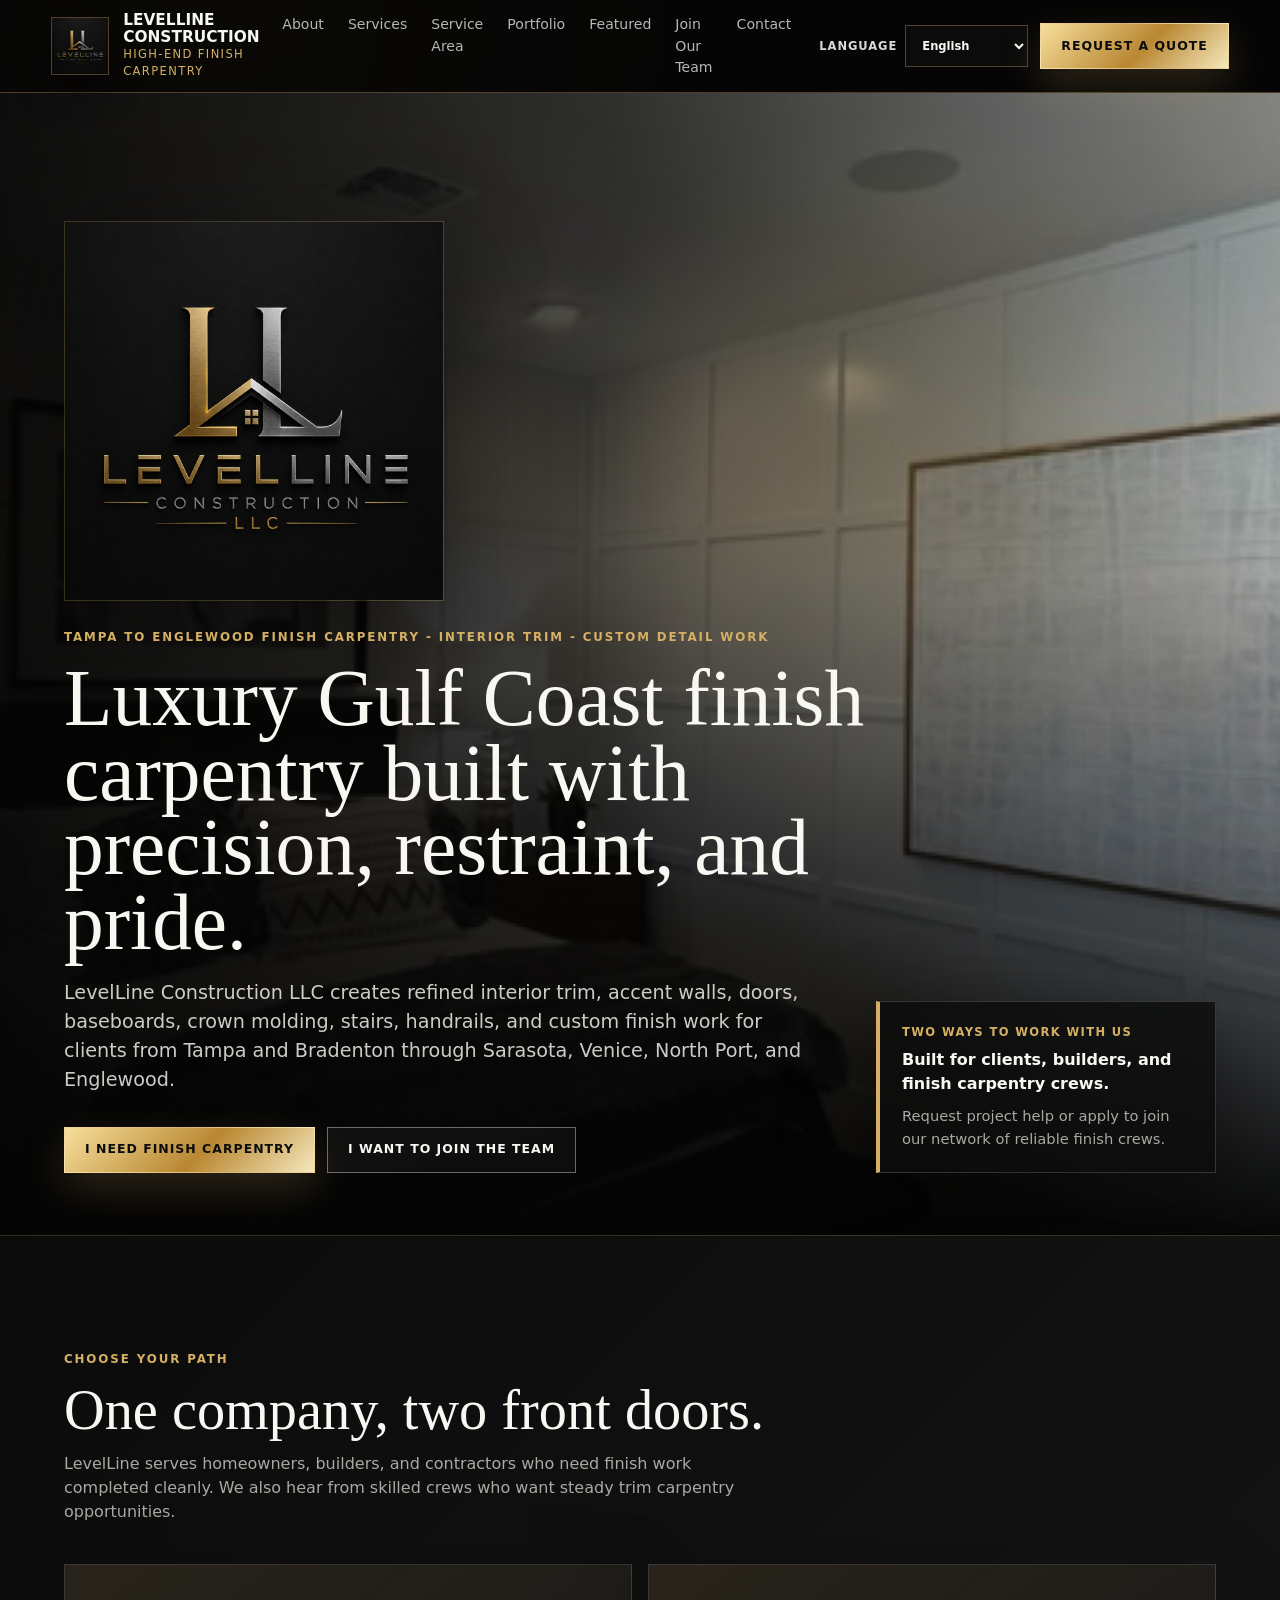
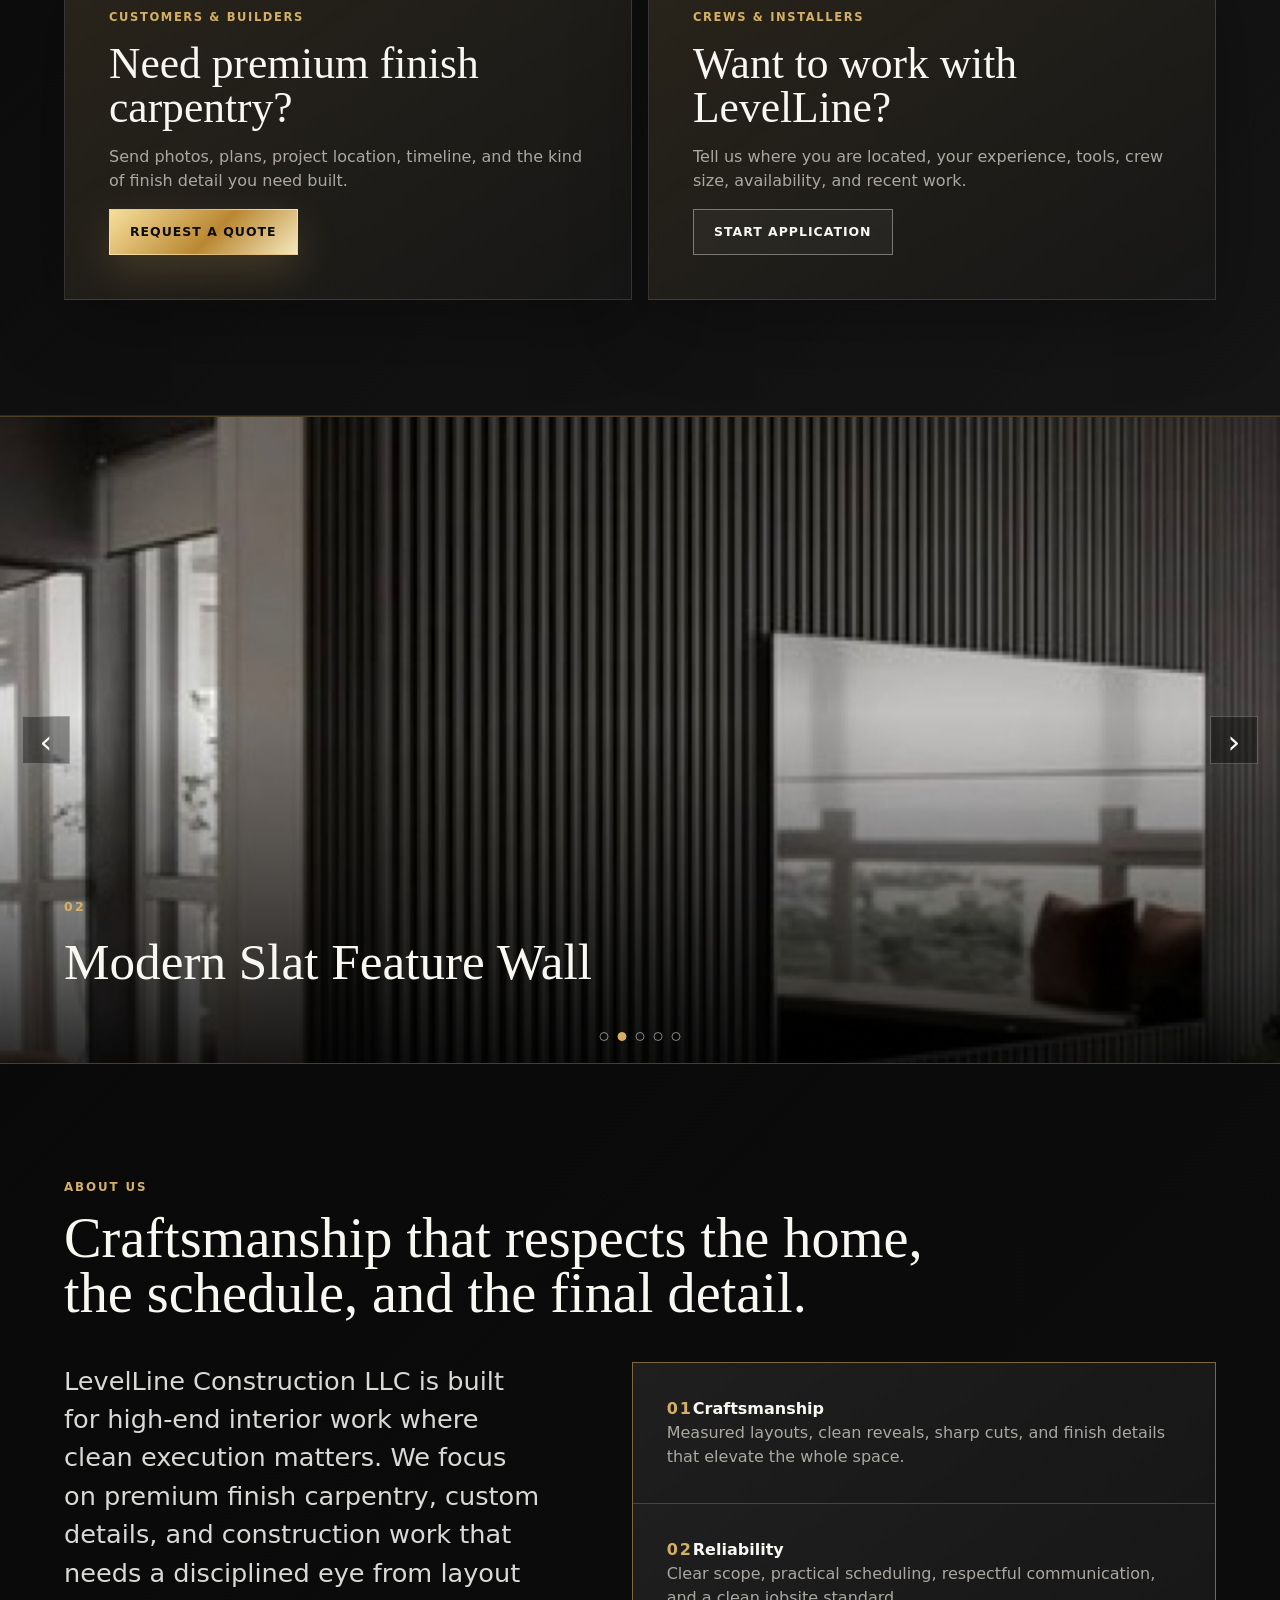
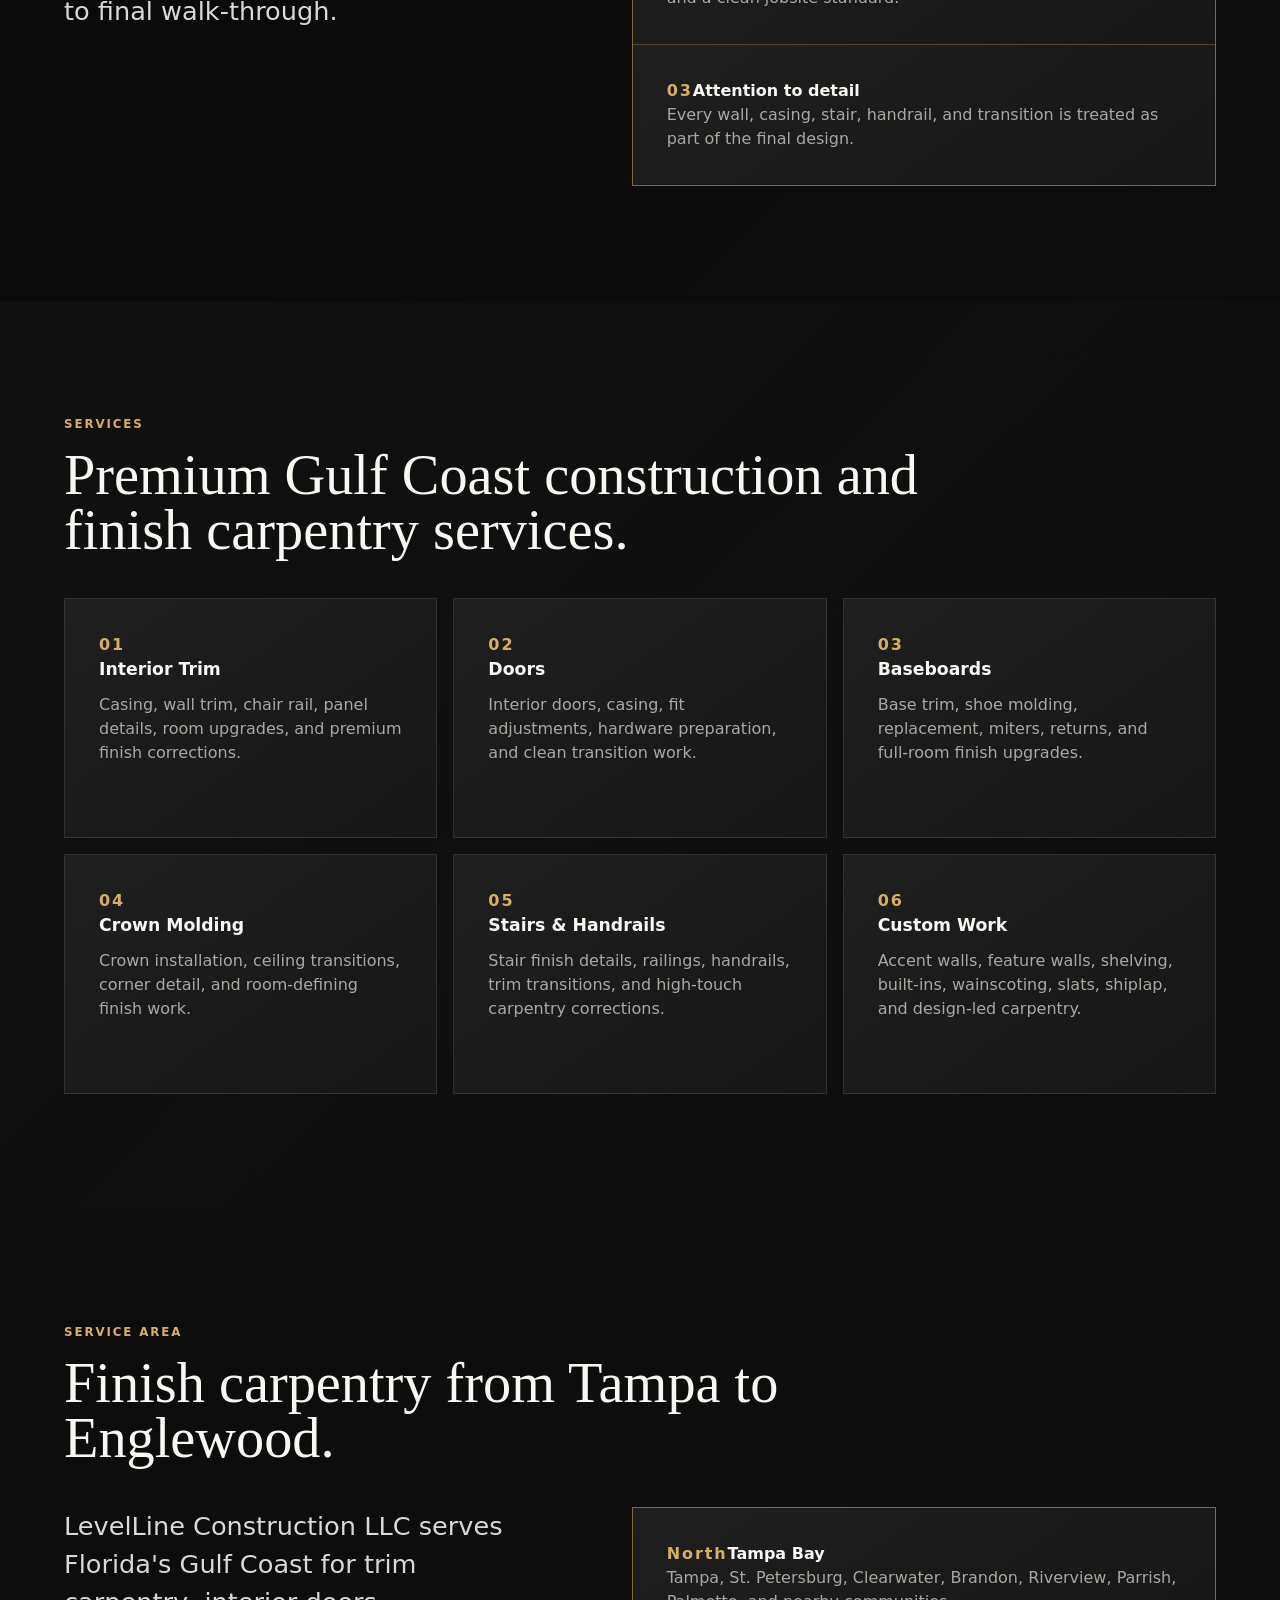
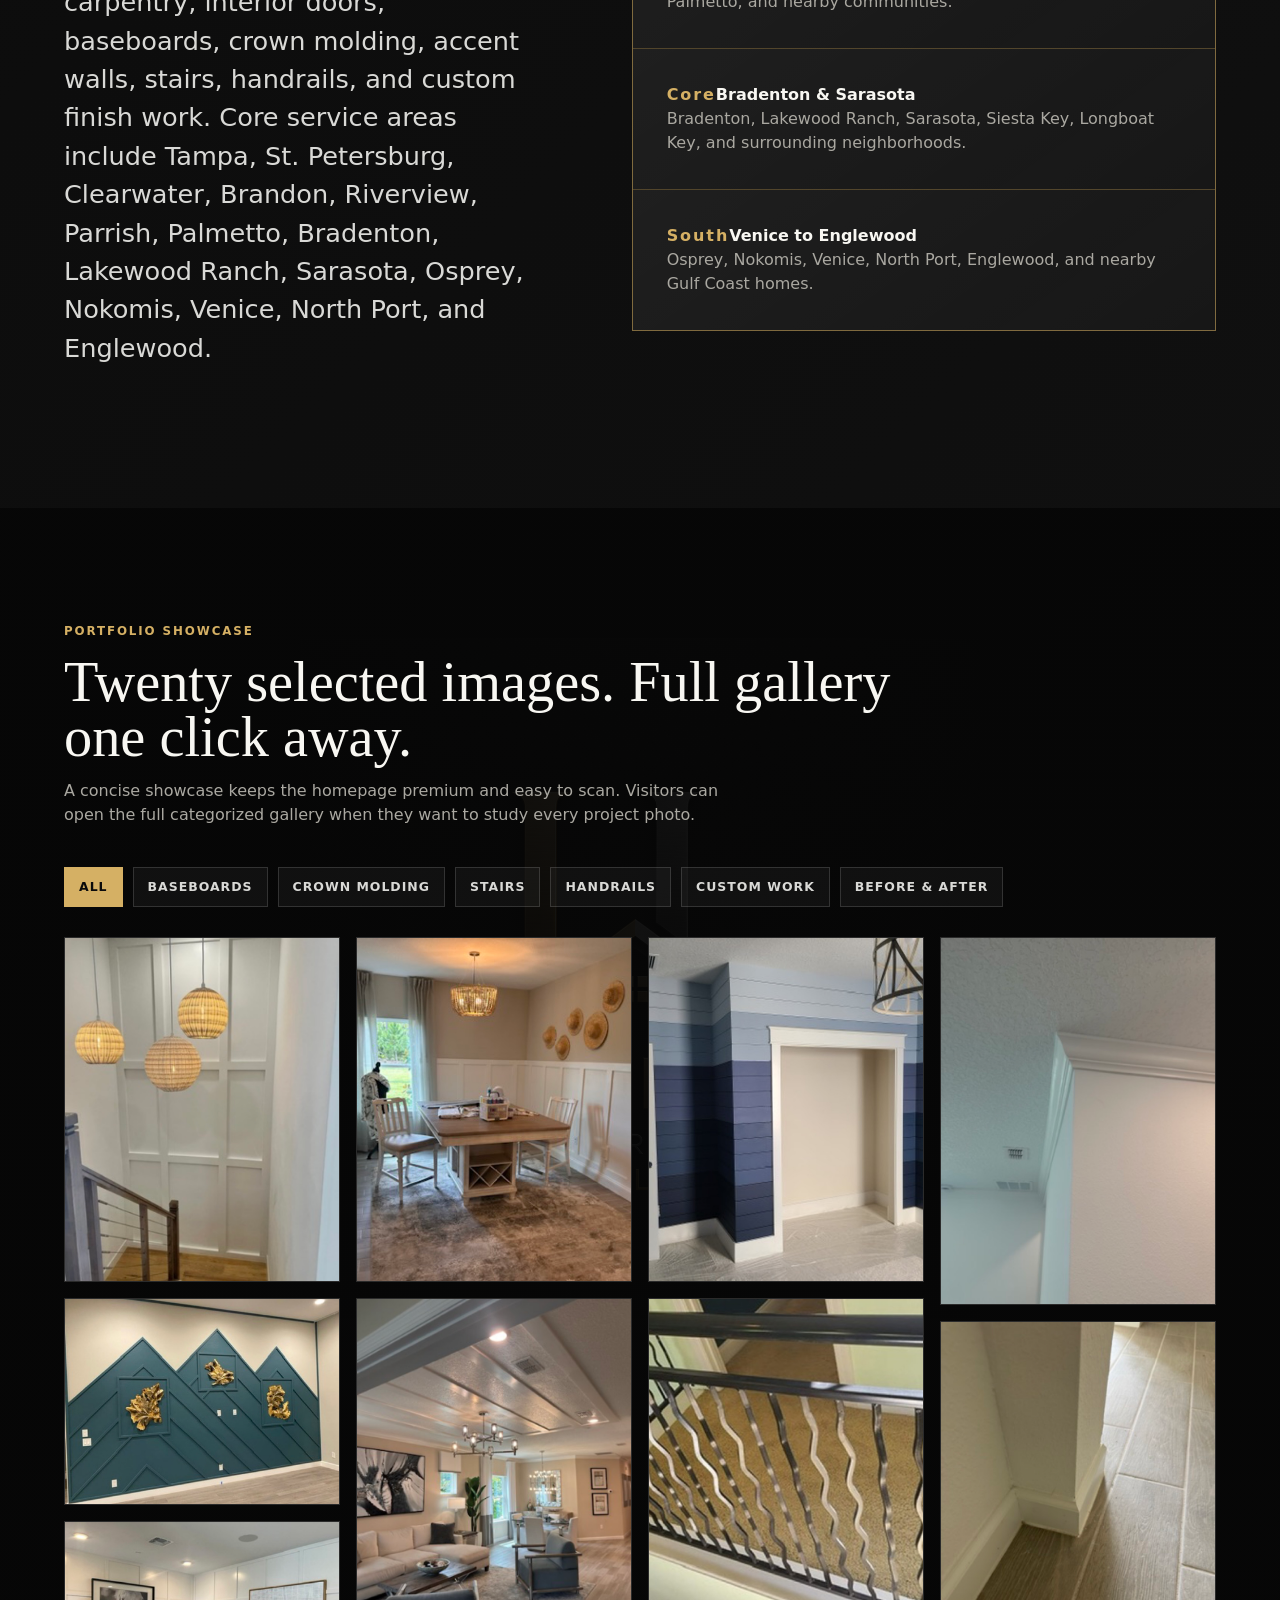
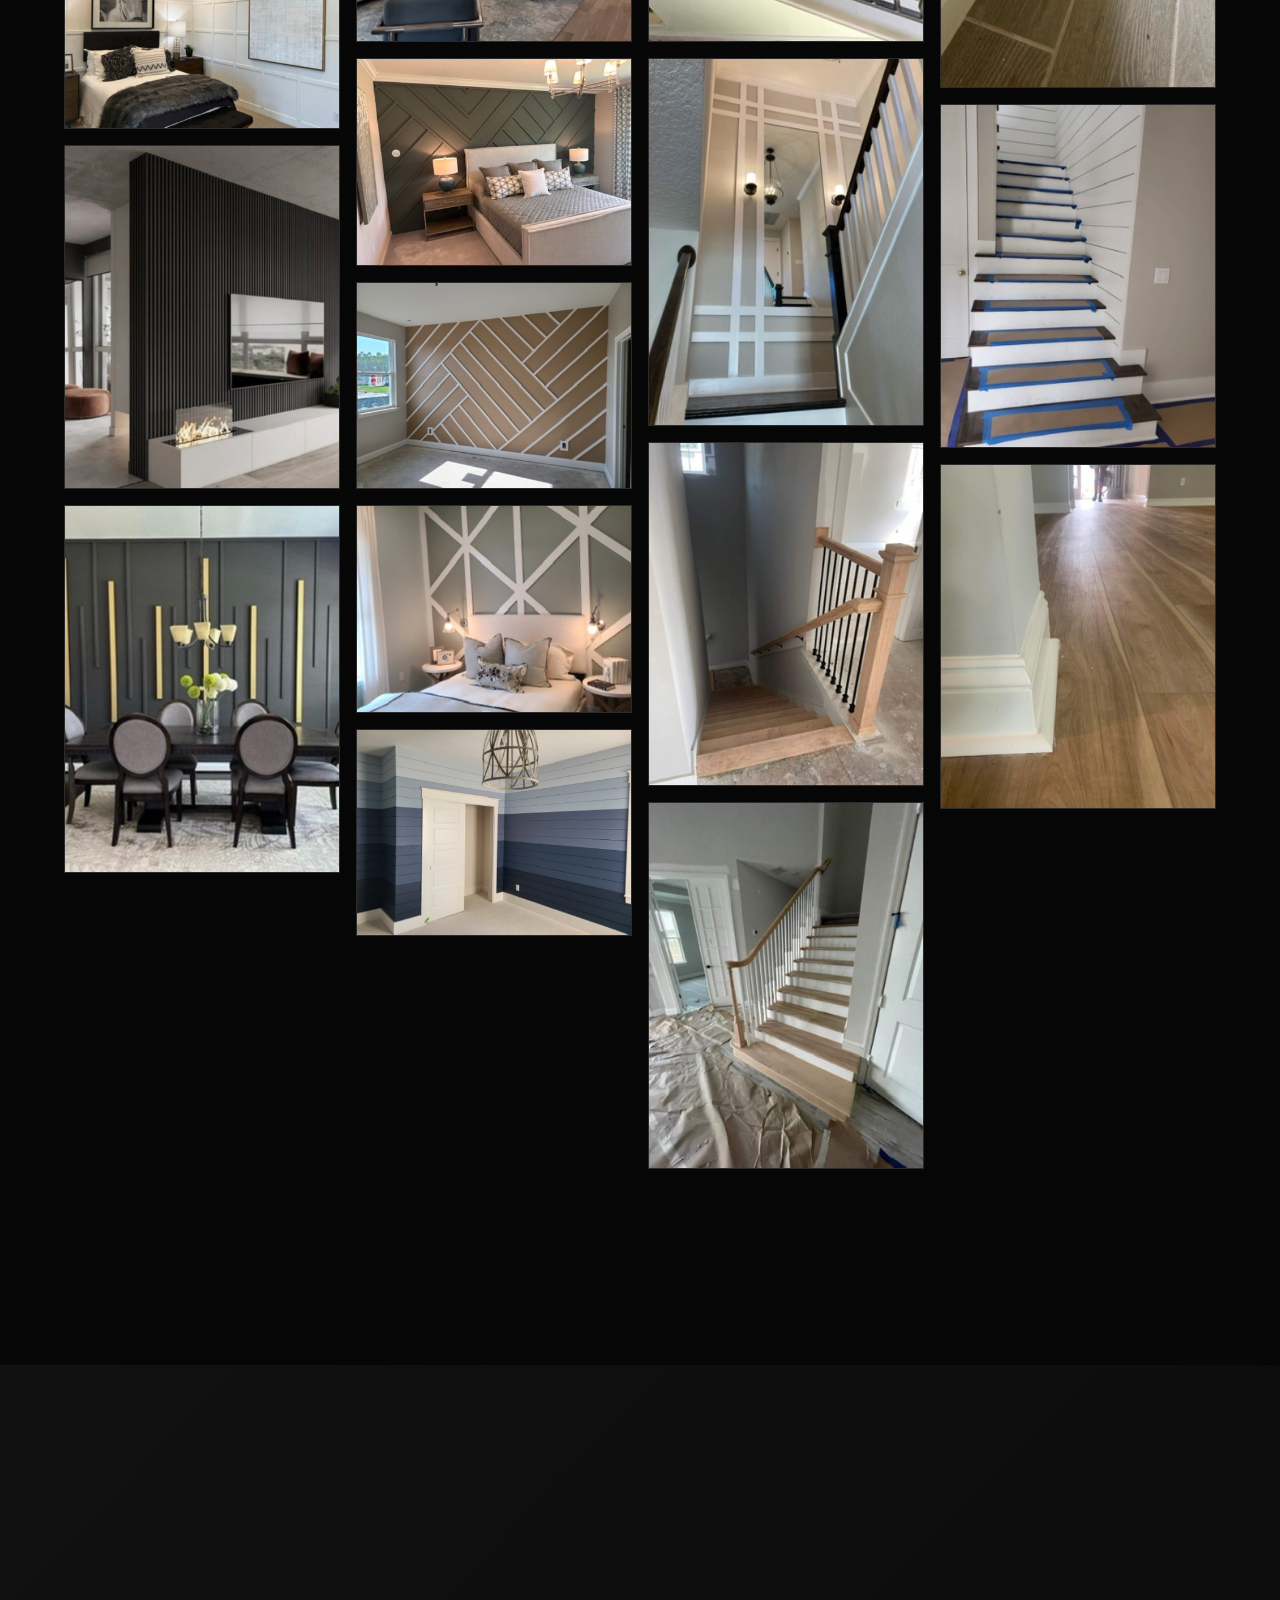
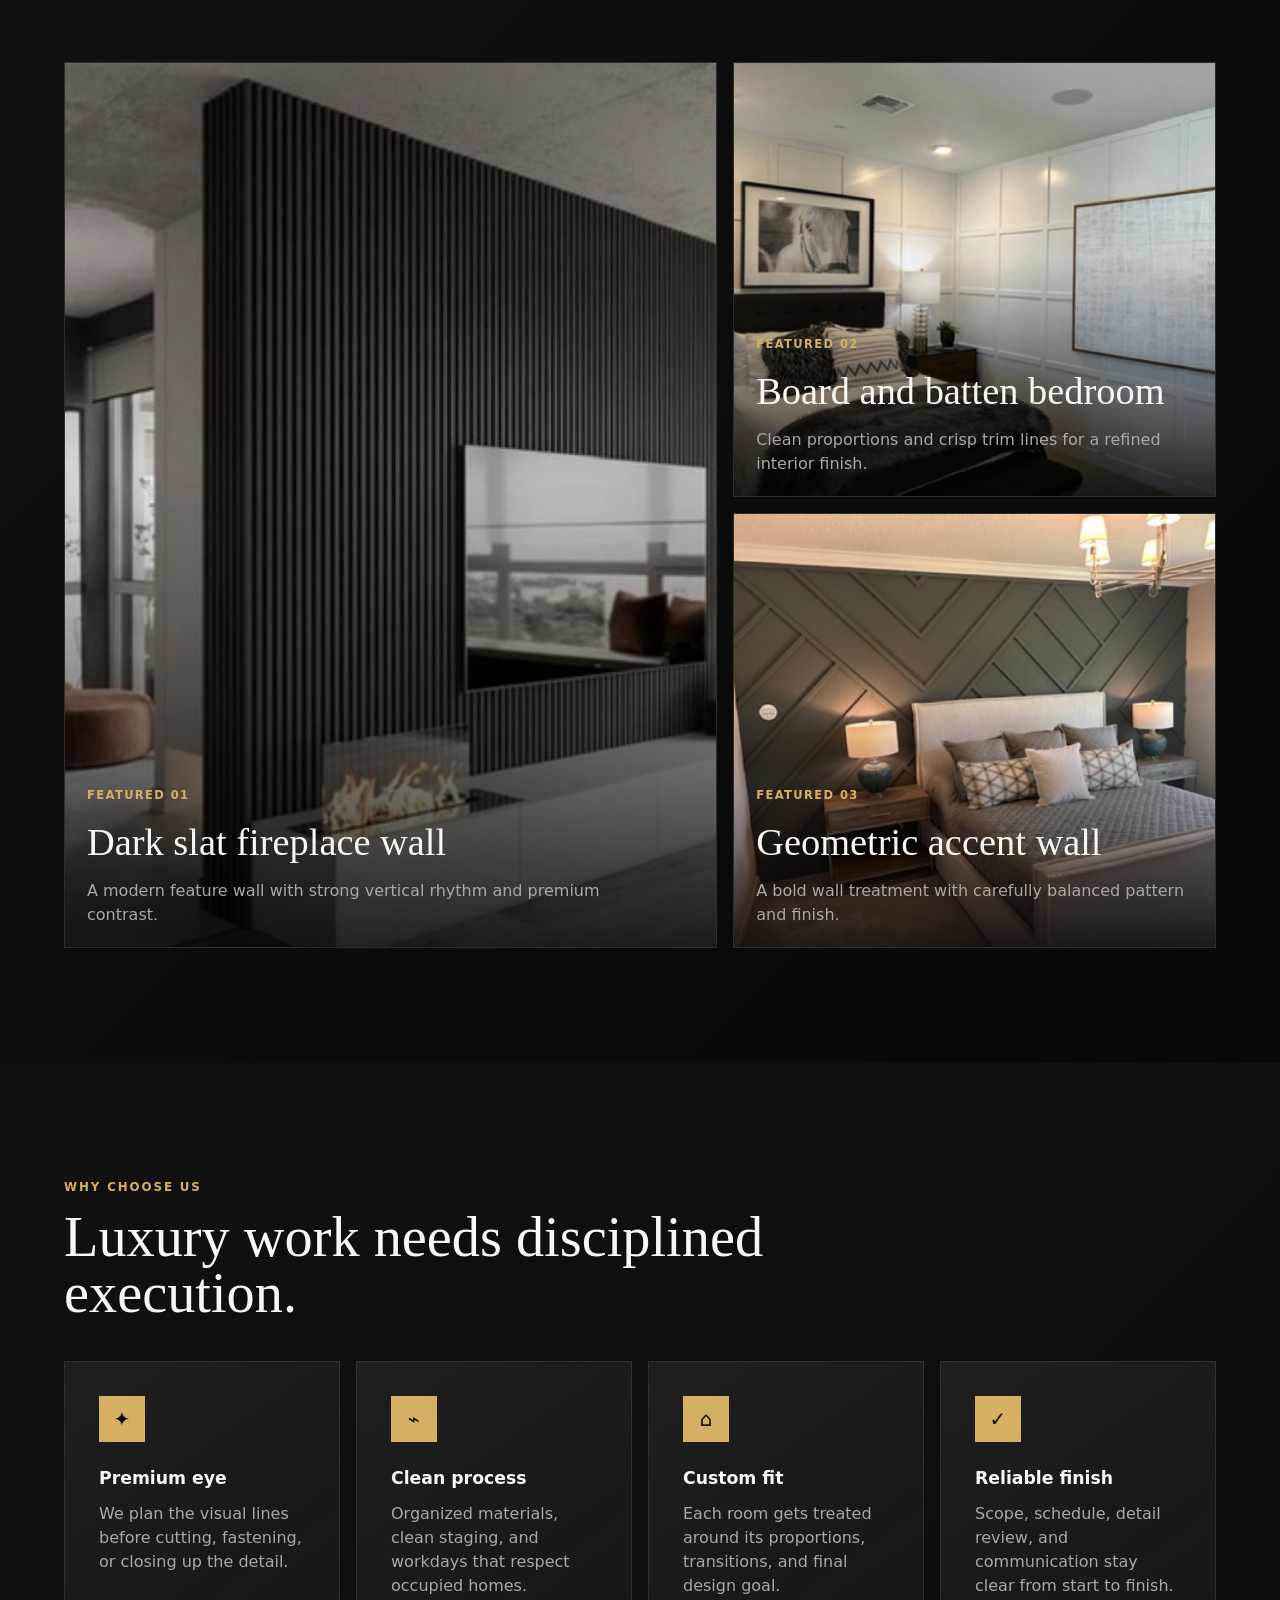
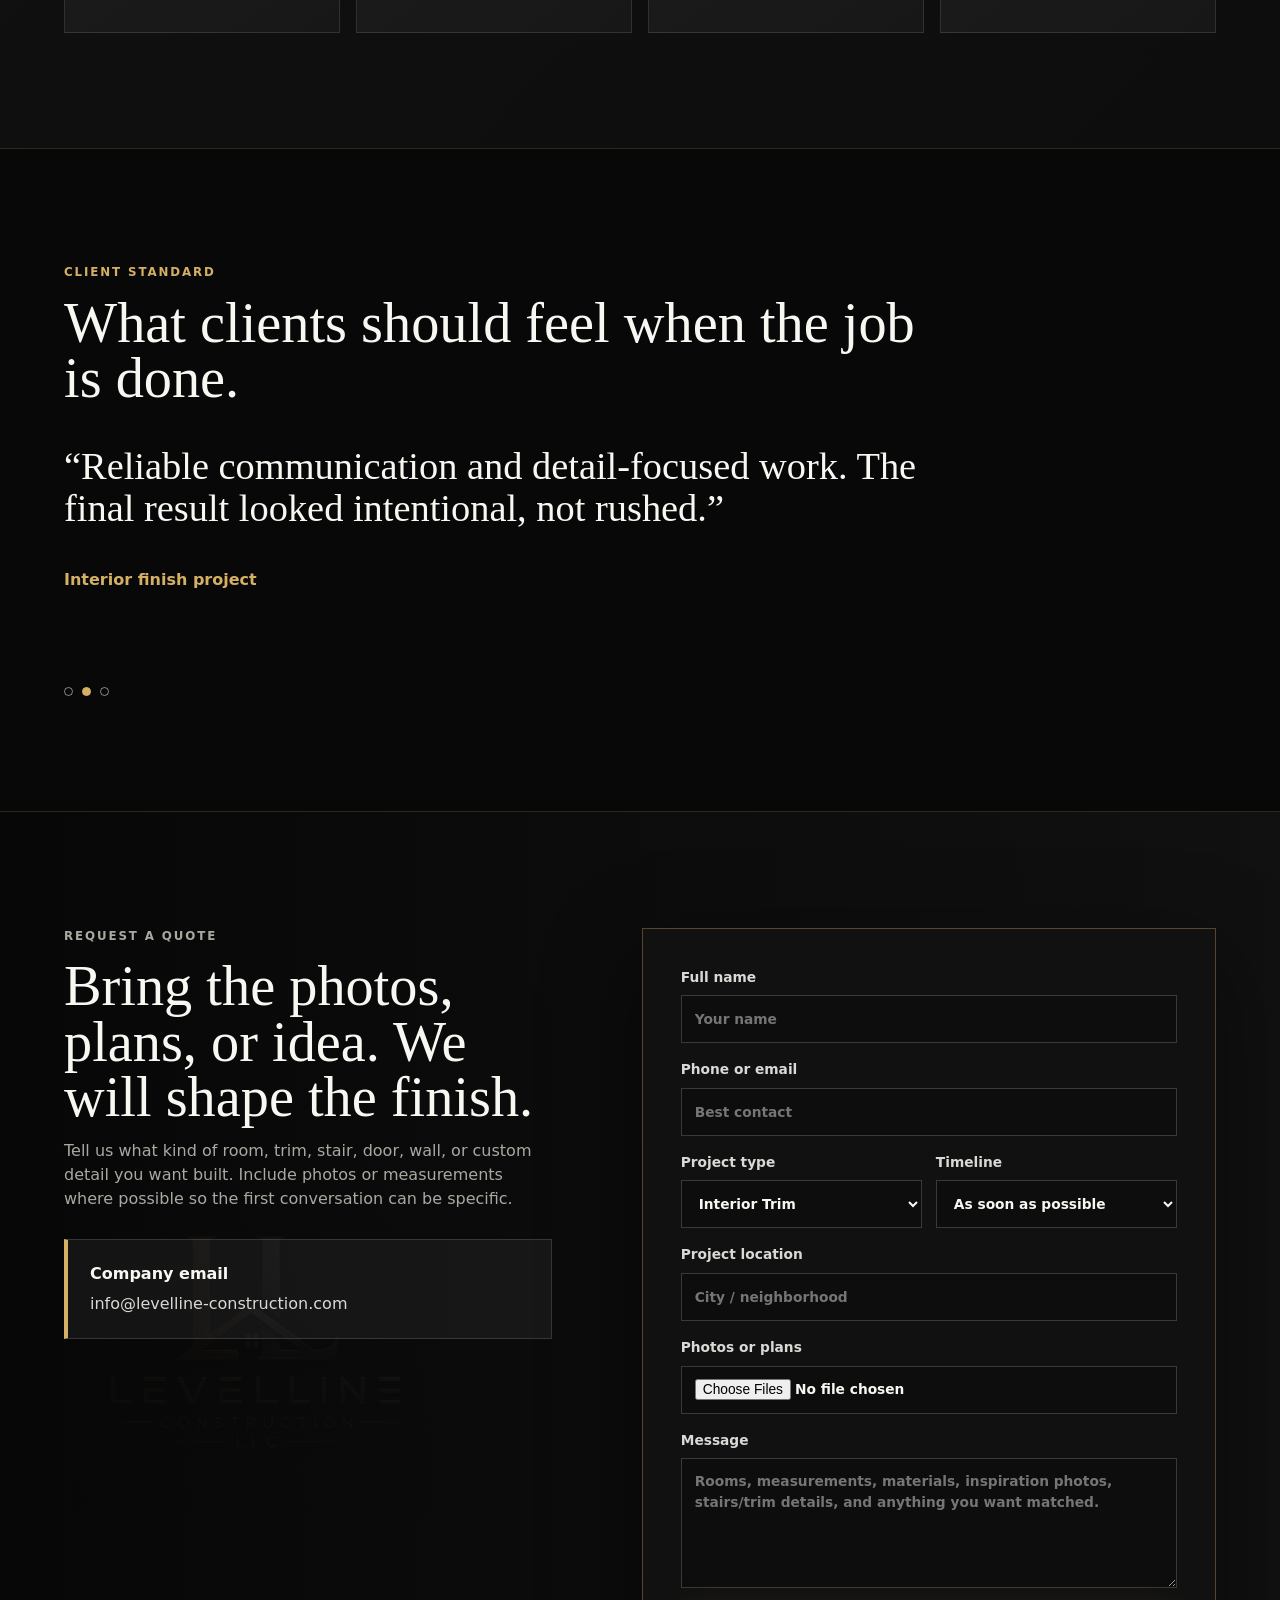
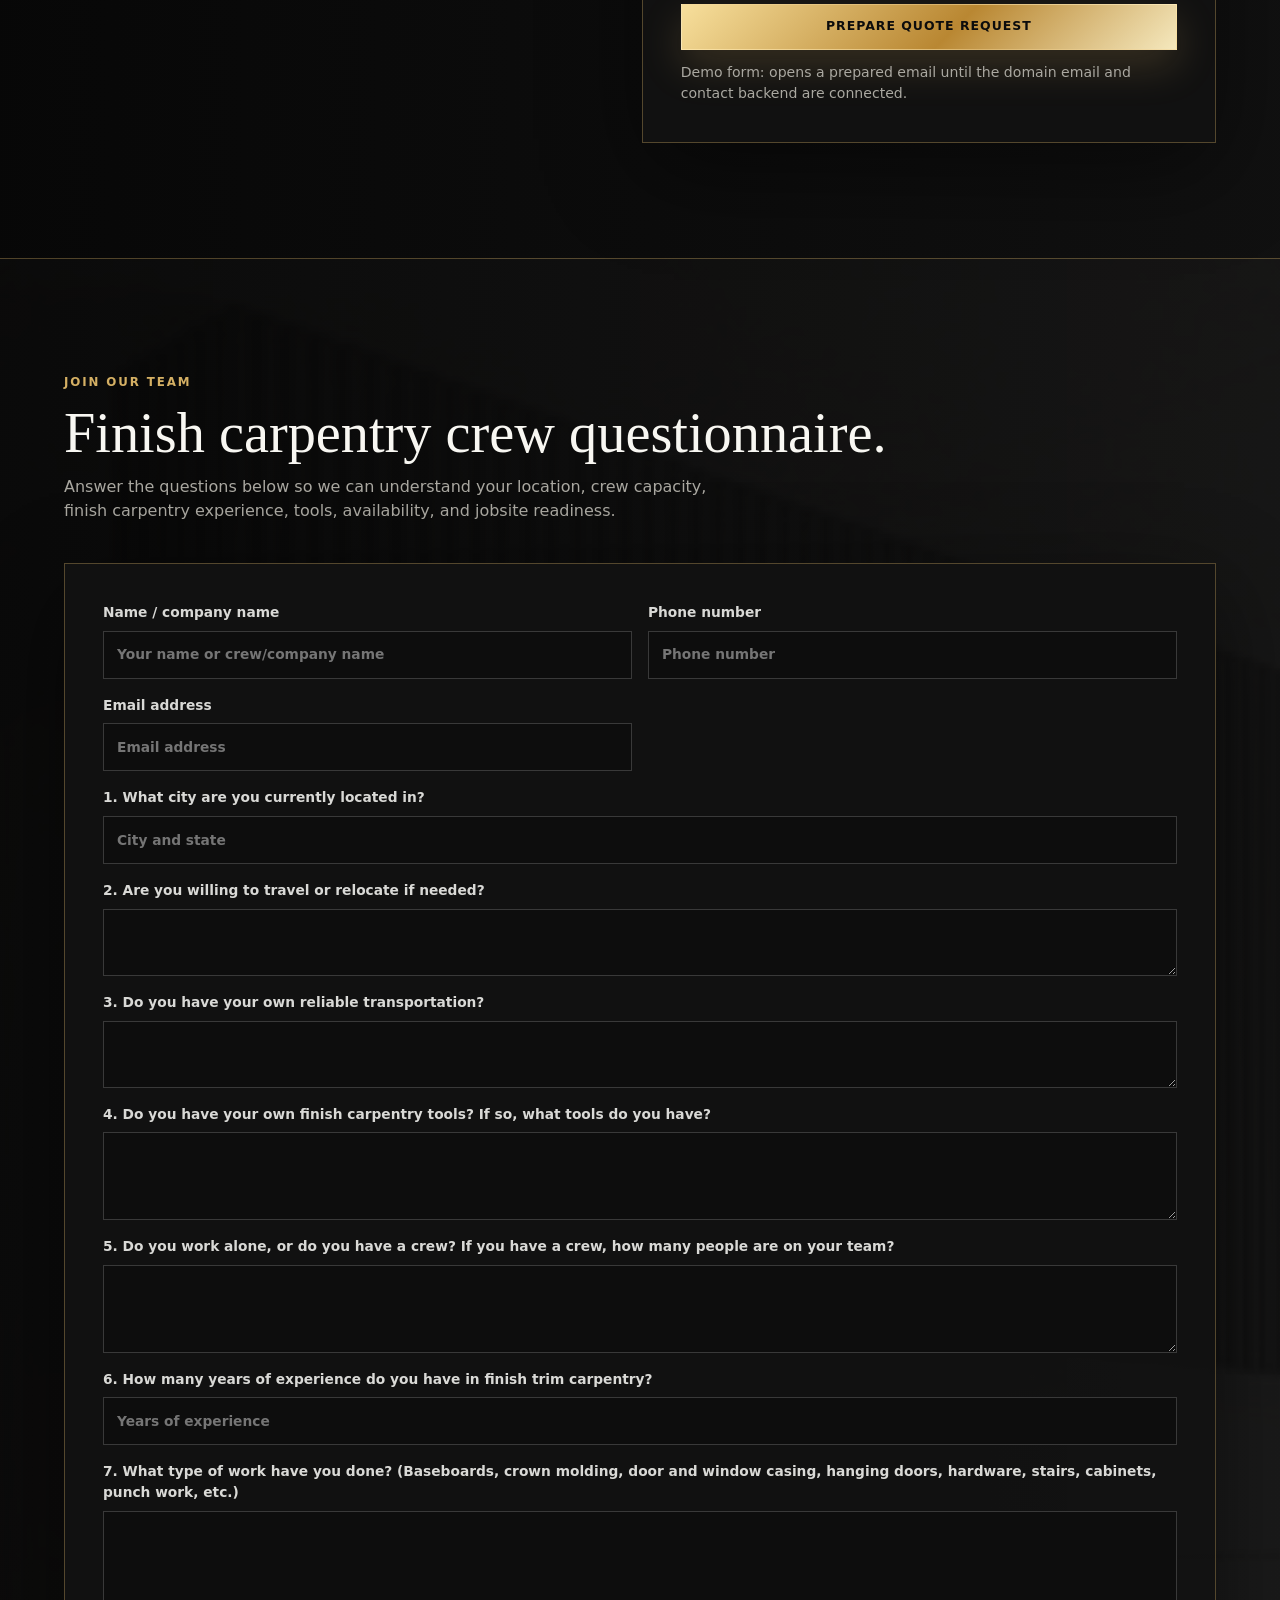
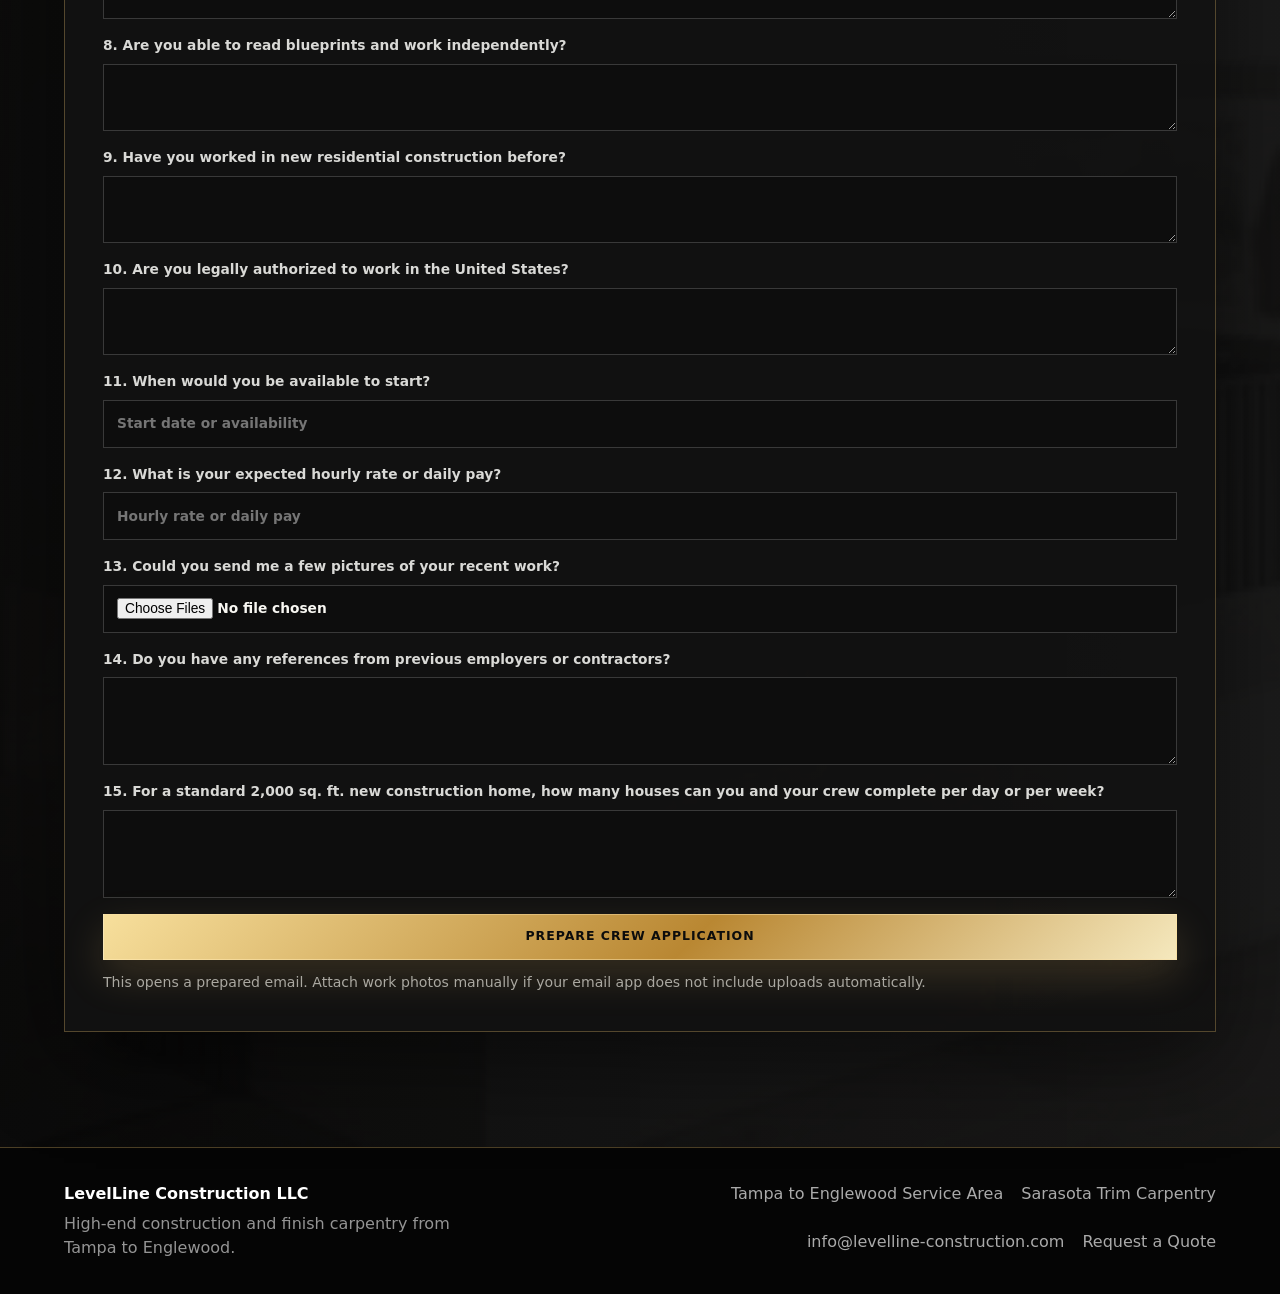
==== commit 1af61b88: "Require phone and email for crew applications" ====
--- a/index.html
+++ b/index.html
@@ -231,7 +231,8 @@
         </div>
         <form class="crew-form reveal" aria-label="LevelLine Construction crew application">
           <label><span data-i18n="crewName">Name / company name</span><input name="name" placeholder="Your name or crew/company name" data-i18n-placeholder="crewNamePlaceholder" required></label>
-          <label><span data-i18n="crewContact">Phone or email</span><input name="contact" placeholder="Best contact" data-i18n-placeholder="bestContact" required></label>
+          <label><span data-i18n="crewPhone">Phone number</span><input name="phone" type="tel" placeholder="Phone number" data-i18n-placeholder="phoneNumber" required></label>
+          <label><span data-i18n="crewEmail">Email address</span><input name="email" type="email" placeholder="Email address" data-i18n-placeholder="emailAddress" required></label>
           <label><span data-i18n="q1">1. What city are you currently located in?</span><input name="city" placeholder="City and state" data-i18n-placeholder="cityState"></label>
           <label><span data-i18n="q2">2. Are you willing to travel or relocate if needed?</span><textarea name="travel" rows="2"></textarea></label>
           <label><span data-i18n="q3">3. Do you have your own reliable transportation?</span><textarea name="transportation" rows="2"></textarea></label>
